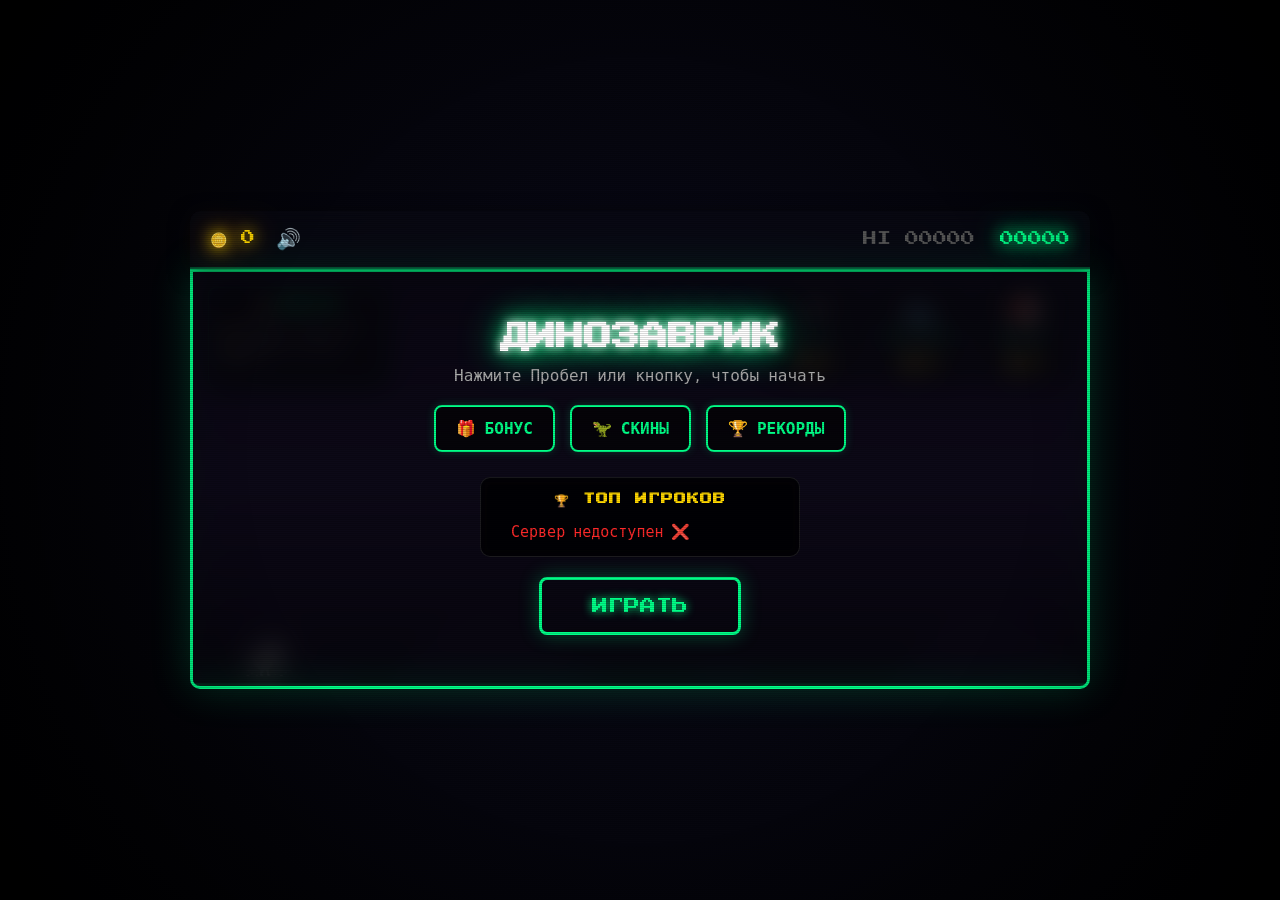
==== index.html @ 92d50519 "Add files via upload" ====
<!DOCTYPE html>
<html lang="ru">
<head>
    <meta charset="UTF-8">
    <meta name="viewport" content="width=device-width, initial-scale=1.0, maximum-scale=1.0, user-scalable=no, viewport-fit=cover">
    <meta name="apple-mobile-web-app-capable" content="yes">
    <meta name="apple-mobile-web-app-status-bar-style" content="black-translucent">
    <title>Dino Ultimate RPG</title>
    
    <!-- Пиксельные шрифты и моноширинный шрифт -->
    <link rel="preconnect" href="https://fonts.googleapis.com">
    <link rel="preconnect" href="https://fonts.gstatic.com" crossorigin>
    <link href="https://fonts.googleapis.com/css2?family=Press+Start+2P&family=Share+Tech+Mono&display=swap" rel="stylesheet">
    
    <link rel="stylesheet" href="style.css">
</head>
<body>

    <!-- Слой CRT-эффекта и виньетки -->
    <div class="crt-overlay"></div>
    <div class="vignette"></div>

    <!-- Верхняя панель (HUD) -->
    <div class="top-panel">
        <div class="hud-left">
            <div id="coins-display">🪙 0</div>
            <button id="mute-btn" class="icon-btn">🔊</button>
        </div>
        <div class="score-board">
            <span id="high-score">HI 00000</span>
            <span id="score">00000</span>
        </div>
    </div>

    <!-- Игровое поле -->
    <div class="game-container biome-desert" id="main-game">
        
        <!-- Многослойный фон -->
        <div class="bg-layer bg-far"></div>
        <div class="bg-layer bg-near"></div>

        <!-- Линия земли -->
        <div class="ground-line"></div>

        <!-- Панель квестов -->
        <div class="quest-panel">
            <h4>📜 КВЕСТЫ</h4>
            <div id="quest-list"></div>
        </div>

        <!-- Магазин улучшений -->
        <div class="shop-container">
            <button id="buy-glasses-btn" class="shop-btn">
                <span class="icon">🕶️</span>
                <span class="title">Очки</span>
                <span class="desc">x2 доход</span>
                <span class="price">🪙 15</span>
            </button>
            
            <button id="buy-shoes-btn" class="shop-btn">
                <span class="icon">👟</span>
                <span class="title">Кроссовки</span>
                <span class="desc">Прыжок</span>
                <span class="price">🪙 30</span>
            </button>

            <button id="buy-magnet-btn" class="shop-btn">
                <span class="icon">🧲</span>
                <span class="title">Магнит</span>
                <span class="desc">Монеты</span>
                <span class="price">🪙 50</span>
            </button>
        </div>

        <!-- Контейнеры для объектов -->
        <div id="clouds"></div>
        <div id="obstacles"></div>
        <div id="coins-container"></div>
        <div id="particles-container"></div>

        <!-- Динозаврик -->
        <div class="player"></div>

        <!-- Главное меню -->
        <div id="game-menu">
            <h1 id="menu-title">ДИНОЗАВРИК</h1>
            <p id="menu-text">Нажмите Пробел или кнопку, чтобы начать</p>
            
            <div class="menu-actions">
                <button id="daily-btn" class="action-btn">🎁 БОНУС</button>
                <button id="skins-btn" class="action-btn">🦖 СКИНЫ</button>
                <a href="leaderboard.html" class="action-btn">🏆 РЕКОРДЫ</a>
            </div>

            <div class="leaderboard">
                <h3>🏆 ТОП ИГРОКОВ</h3>
                <div id="leaderboard-list">Загрузка...</div>
            </div>

            <input type="text" id="player-name-input" placeholder="Введите имя" maxlength="20" style="display: none;">
            <button id="start-btn">ИГРАТЬ</button>
        </div>

        <!-- Модалки -->
        <div id="daily-modal" class="modal" style="display: none;">
            <h2>🎁 ЕЖЕДНЕВНЫЙ БОНУС</h2>
            <p id="daily-text">Заходи каждый день, чтобы получать больше монет!</p>
            <button id="claim-daily-btn" class="action-btn">ЗАБРАТЬ</button>
            <button class="close-modal-btn">ЗАКРЫТЬ</button>
        </div>

        <div id="skins-modal" class="modal" style="display: none;">
            <h2>🦖 ВЫБОР ПЕРСОНАЖА</h2>
            <div class="skins-grid" id="skins-grid"></div>
            <button class="close-modal-btn">ЗАКРЫТЬ</button>
        </div>

    </div>

    <!-- Мобильные кнопки -->
    <div class="mobile-controls">
        <button id="mobile-jump-btn">⬆️</button>
        <button id="mobile-duck-btn">⬇️</button>
    </div>

    <script src="script.js"></script>
</body>
</html>
---- style.css ----
/* --- БАЗОВЫЕ СТИЛИ --- */
* { 
    box-sizing: border-box; 
    -webkit-tap-highlight-color: transparent; 
}

body {
    margin: 0; padding: 0; 
    background-color: #020205; /* Глубокий темный фон */
    background-image: radial-gradient(circle at center, #0a0a1a 0%, #000 100%);
    color: #fff;
    font-family: 'Share Tech Mono', monospace;
    display: flex; flex-direction: column; align-items: center; justify-content: center;
    height: 100vh; height: 100dvh;
    overflow: hidden;
    user-select: none;
    touch-action: none;
}

/* CRT-эффект (сканлайны) */
.crt-overlay {
    position: fixed; top: 0; left: 0; width: 100vw; height: 100vh;
    background: repeating-linear-gradient(0deg, rgba(0,0,0,0.15), rgba(0,0,0,0.15) 1px, transparent 1px, transparent 2px);
    pointer-events: none; z-index: 9999;
}

/* Виньетка (затемнение по краям) */
.vignette {
    position: fixed; top: 0; left: 0; width: 100vw; height: 100vh;
    background: radial-gradient(circle, transparent 50%, rgba(0,0,0,0.8) 150%);
    pointer-events: none; z-index: 9998;
}

/* --- HUD (ВЕРХНЯЯ ПАНЕЛЬ) --- */
.top-panel {
    width: 100%; max-width: 900px; 
    display: flex; justify-content: space-between; align-items: center;
    padding: 15px 20px; 
    background: rgba(10, 10, 20, 0.6);
    backdrop-filter: blur(10px);
    border-bottom: 2px solid rgba(0, 255, 136, 0.3);
    border-radius: 10px 10px 0 0;
    font-family: 'Press Start 2P', cursive; font-size: 14px; 
    z-index: 10; box-shadow: 0 5px 20px rgba(0,0,0,0.5);
}
.hud-left { display: flex; align-items: center; gap: 15px; }
#coins-display { color: #ffd700; text-shadow: 0 0 15px #ffd700, 0 0 30px #ff8c00; }
.icon-btn { background: none; border: none; font-size: 20px; cursor: pointer; transition: transform 0.2s; }
.icon-btn:hover { transform: scale(1.2); }
.score-board { display: flex; gap: 25px; }
#high-score { color: #555; text-shadow: none; }
#score { color: #00ff88; text-shadow: 0 0 15px #00ff88, 0 0 30px #00ff88; }

/* --- ИГРОВОЕ ПОЛЕ --- */
.game-container {
    position: relative; 
    width: 100%; max-width: 900px; 
    height: 420px; max-height: 55vh; 
    border: 3px solid #00ff88; border-radius: 0 0 10px 10px; overflow: hidden;
    box-shadow: 0 0 40px rgba(0, 255, 136, 0.2), inset 0 0 30px rgba(0, 255, 136, 0.1);
    transition: border-color 1s ease, box-shadow 1s ease;
}

/* Тряска экрана */
.game-container.shake { animation: shake 0.4s cubic-bezier(.36,.07,.19,.97) both; }
@keyframes shake {
  10%, 90% { transform: translate3d(-1px, 0, 0); }
  20%, 80% { transform: translate3d(2px, 0, 0); }
  30%, 50%, 70% { transform: translate3d(-4px, 0, 0); }
  40%, 60% { transform: translate3d(4px, 0, 0); }
}

.ground-line {
    position: absolute; bottom: 0; left: 0; width: 100%; height: 3px;
    background-color: #00ff88; box-shadow: 0 0 20px #00ff88, 0 0 40px #00ff88; z-index: 10;
    transition: background-color 1s, box-shadow 1s;
}

/* --- БИОМЫ И ФОНЫ --- */
.biome-desert { background: linear-gradient(to bottom, #1a0b2e 0%, #2d1b4e 50%, #0d0518 100%); }
.biome-jungle { background: linear-gradient(to bottom, #051a11 0%, #0d3b22 50%, #020a06 100%); border-color: #00ff88; }
.biome-ice { background: linear-gradient(to bottom, #05142e 0%, #0f2b54 50%, #020612 100%); border-color: #00d4ff; }
.biome-volcano { background: linear-gradient(to bottom, #2e0505 0%, #54100f 50%, #120202 100%); border-color: #ff2a2a; }

/* Многослойный параллакс */
.bg-layer {
    position: absolute; bottom: 0; left: 0; width: 200%; height: 100%;
    background-repeat: repeat-x; background-position: bottom; pointer-events: none;
}
.bg-far { z-index: 0; animation: scrollBg 30s linear infinite; opacity: 0.3; }
.bg-near { z-index: 1; animation: scrollBg 15s linear infinite; opacity: 0.6; }
@keyframes scrollBg { from { transform: translateX(0); } to { transform: translateX(-50%); } }

/* Пустыня */
.biome-desert .bg-far { background-image: url('data:image/svg+xml;utf8,<svg xmlns="http://www.w3.org/2000/svg" width="200" height="100" viewBox="0 0 200 100"><path d="M0 100 Q50 30 100 100 T200 100 Z" fill="%232d1b4e"/></svg>'); background-size: 500px 200px; }
.biome-desert .bg-near { background-image: url('data:image/svg+xml;utf8,<svg xmlns="http://www.w3.org/2000/svg" width="200" height="100" viewBox="0 0 200 100"><path d="M0 100 Q25 60 50 100 T100 100 T150 100 T200 100 Z" fill="%231a0b2e"/></svg>'); background-size: 400px 150px; }

/* Джунгли */
.biome-jungle .bg-far { background-image: url('data:image/svg+xml;utf8,<svg xmlns="http://www.w3.org/2000/svg" width="200" height="100" viewBox="0 0 200 100"><circle cx="50" cy="80" r="40" fill="%230d3b22"/><circle cx="150" cy="90" r="50" fill="%230d3b22"/></svg>'); background-size: 400px 200px; }
.biome-jungle .bg-near { background-image: url('data:image/svg+xml;utf8,<svg xmlns="http://www.w3.org/2000/svg" width="200" height="100" viewBox="0 0 200 100"><path d="M20 100 L30 50 L10 40 L35 45 L40 20 L50 45 L70 40 L50 55 L60 100 Z" fill="%23051a11"/><path d="M130 100 L140 60 L120 50 L145 55 L150 30 L160 55 L180 50 L160 65 L170 100 Z" fill="%23051a11"/></svg>'); background-size: 300px 150px; }

/* Ледники */
.biome-ice .bg-far { background-image: url('data:image/svg+xml;utf8,<svg xmlns="http://www.w3.org/2000/svg" width="200" height="100" viewBox="0 0 200 100"><polygon points="0,100 50,20 100,100" fill="%230f2b54"/><polygon points="100,100 150,10 200,100" fill="%230f2b54"/></svg>'); background-size: 450px 180px; }
.biome-ice .bg-near { background-image: url('data:image/svg+xml;utf8,<svg xmlns="http://www.w3.org/2000/svg" width="200" height="100" viewBox="0 0 200 100"><polygon points="0,100 30,40 60,100" fill="%2305142e"/><polygon points="50,100 90,60 130,100" fill="%2305142e"/><polygon points="120,100 160,30 200,100" fill="%2305142e"/></svg>'); background-size: 350px 150px; }

/* Вулкан */
.biome-volcano .bg-far { background-image: url('data:image/svg+xml;utf8,<svg xmlns="http://www.w3.org/2000/svg" width="200" height="100" viewBox="0 0 200 100"><path d="M0,100 L50,20 L100,100 Z" fill="%2354100f"/><path d="M100,100 L150,10 L200,100 Z" fill="%2354100f"/></svg>'); background-size: 500px 200px; }
.biome-volcano .bg-near { background-image: url('data:image/svg+xml;utf8,<svg xmlns="http://www.w3.org/2000/svg" width="200" height="100" viewBox="0 0 200 100"><path d="M0,100 L40,40 L60,40 L100,100 Z" fill="%232e0505"/><path d="M80,100 L120,30 L150,30 L200,100 Z" fill="%232e0505"/></svg>'); background-size: 400px 150px; }

/* --- ПАНЕЛЬ КВЕСТОВ --- */
.quest-panel {
    position: absolute; top: 15px; left: 15px; 
    background: rgba(0, 0, 0, 0.7); border: 1px solid rgba(0, 255, 136, 0.5);
    border-radius: 8px; padding: 12px; width: 180px; z-index: 50;
    font-size: 12px; pointer-events: none; backdrop-filter: blur(5px);
    box-shadow: 0 4px 15px rgba(0,0,0,0.5);
}
.quest-panel h4 { margin: 0 0 8px 0; color: #00ff88; font-size: 10px; text-align: center; font-family: 'Press Start 2P'; }
.quest-item { margin-bottom: 6px; color: #ccc; transition: color 0.3s; }
.quest-item.done { color: #00ff88; text-decoration: line-through; text-shadow: 0 0 5px #00ff88; }

/* --- МАГАЗИН --- */
.shop-container {
    position: absolute; top: 15px; right: 15px; display: flex; gap: 10px; z-index: 50;
}
.shop-btn {
    display: flex; flex-direction: column; align-items: center;
    background: rgba(15, 15, 25, 0.85); border: 1px solid rgba(255, 255, 255, 0.1); color: #fff;
    padding: 10px; border-radius: 10px; cursor: pointer; font-family: inherit;
    transition: all 0.3s cubic-bezier(0.25, 0.8, 0.25, 1); width: 95px; 
    backdrop-filter: blur(8px); box-shadow: 0 4px 15px rgba(0,0,0,0.5);
}
.shop-btn:hover:not(:disabled) { 
    border-color: #00ff88; box-shadow: 0 0 20px rgba(0, 255, 136, 0.4); 
    transform: translateY(-3px) scale(1.02); 
}
.shop-btn:disabled { opacity: 0.4; cursor: not-allowed; border-color: rgba(0, 255, 136, 0.3); }
.shop-btn .icon { font-size: 22px; margin-bottom: 6px; filter: drop-shadow(0 0 5px #fff); }
.shop-btn .title { font-size: 11px; color: #00ff88; font-weight: bold; letter-spacing: 1px; }
.shop-btn .desc { font-size: 9px; color: #888; margin-bottom: 4px; }
.shop-btn .price { font-size: 12px; color: #ffd700; font-weight: bold; text-shadow: 0 0 5px #ffd700; }

/* --- ИГРОК --- */
.player {
    position: absolute; bottom: 0; left: 50px; width: 50px; height: 60px;
    background-image: url('player.png'); background-size: contain;
    background-repeat: no-repeat; background-position: bottom;
    z-index: 10; 
    filter: brightness(2.5) drop-shadow(0 0 15px #ffffff); 
    transition: height 0.1s, width 0.1s, filter 0.3s;
    animation: playerPulse 2s infinite alternate;
}
@keyframes playerPulse {
    from { filter: brightness(2.5) drop-shadow(0 0 10px #ffffff); }
    to { filter: brightness(2.5) drop-shadow(0 0 25px #00ff88); }
}

.player.running { animation: run 0.15s infinite alternate ease-in-out, playerPulse 2s infinite alternate; }
@keyframes run { from { transform: translateY(0); } to { transform: translateY(-4px); } }
.player.ducking { height: 30px !important; width: 65px !important; animation: none; filter: brightness(2.5) drop-shadow(0 0 15px #ffffff); }

.player.skin-raptor {
    background-image: url('raptor.png') !important;
    background-size: contain !important; background-repeat: no-repeat; background-position: bottom center; 
    animation: playerPulseRaptor 2s infinite alternate;
    width: 110px; height: 80px;
}
@keyframes playerPulseRaptor {
    from { filter: brightness(2.5) drop-shadow(0 0 10px #00ff88); }
    to { filter: brightness(2.5) drop-shadow(0 0 30px #00ff88); }
}
.player.skin-raptor.ducking { height: 50px !important; width: 130px !important; animation: none; }

/* --- ПРЕПЯТСТВИЯ --- */
.obstacle { 
    position: absolute; bottom: 0; background-size: contain; background-position: bottom center; 
    background-repeat: no-repeat; z-index: 5; will-change: left; 
    filter: drop-shadow(0 0 10px #fff); 
}
.biome-desert .obstacle { background-image: url('obstacle.png'); filter: brightness(1.5) drop-shadow(0 0 15px #ff2a2a); }
.biome-jungle .obstacle { 
    background-image: url('data:image/svg+xml;utf8,<svg xmlns="http://www.w3.org/2000/svg" viewBox="0 0 100 100"><path d="M10,100 L20,60 L35,75 L50,20 L65,75 L80,60 L90,100 Z" fill="%2300ff88"/><path d="M20,60 L35,75 L50,20" stroke="%23ff00ff" stroke-width="4" fill="none"/><circle cx="50" cy="20" r="5" fill="%23ff00ff"/></svg>'); 
    filter: brightness(1.5) drop-shadow(0 0 15px #00ff88); 
}
.biome-ice .obstacle { 
    background-image: url('data:image/svg+xml;utf8,<svg xmlns="http://www.w3.org/2000/svg" viewBox="0 0 100 100"><polygon points="50,10 80,100 20,100" fill="%2300d4ff"/><polygon points="50,10 90,100 50,100" fill="%2300b4ff"/><polygon points="30,40 50,100 10,100" fill="%23008cff"/></svg>'); 
    filter: brightness(1.5) drop-shadow(0 0 15px #00d4ff); 
}
.biome-volcano .obstacle { 
    background-image: url('data:image/svg+xml;utf8,<svg xmlns="http://www.w3.org/2000/svg" viewBox="0 0 100 100"><path d="M10,100 L20,40 L50,10 L80,40 L90,100 Z" fill="%23ff2a2a"/><path d="M30,100 L40,50 L60,70 L70,100 Z" fill="%23ff8c00"/></svg>'); 
    filter: brightness(1.2) drop-shadow(0 0 20px #ff8c00); 
}
.obstacle.flying { 
    bottom: 70px; width: 55px; height: 40px; background-image: url('bird.png') !important; 
    background-size: contain; background-color: transparent; filter: drop-shadow(0 0 15px #ffffff) !important; 
    animation: fly 0.4s infinite alternate ease-in-out; will-change: transform, left;
}
@keyframes fly { 0% { transform: translateY(0) rotate(-5deg); } 100% { transform: translateY(-10px) rotate(5deg); } }

/* --- МОНЕТЫ --- */
.coin { 
    position: absolute; width: 24px; height: 24px; 
    background: radial-gradient(circle, #fff700, #ffd700 50%, #cc9900); 
    border-radius: 50%; box-shadow: 0 0 15px #ffd700, 0 0 30px #ff8c00; 
    border: 2px solid #fff; z-index: 5; animation: spin 0.8s linear infinite; 
}
@keyframes spin { 0% { transform: rotateY(0deg); } 100% { transform: rotateY(360deg); } }

/* --- ОБЛАКА --- */
.cloud { position: absolute; background-color: rgba(255, 255, 255, 0.1); border-radius: 50px; z-index: 1; box-shadow: 0 0 20px rgba(255,255,255,0.1); }
.cloud::before, .cloud::after { content: ''; position: absolute; background-color: rgba(255, 255, 255, 0.1); border-radius: 50%; }
.cloud::before { width: 50%; height: 150%; top: -50%; left: 15%; }
.cloud::after { width: 60%; height: 120%; top: -30%; right: 15%; }

/* --- ПОГОДА --- */
.weather-particle { position: absolute; pointer-events: none; z-index: 2; }
.weather-sand { width: 10px; height: 2px; background: #ffd700; border-radius: 50%; opacity: 0.5; box-shadow: 0 0 5px #ffd700; }
.weather-leaf { width: 8px; height: 12px; background: #00ff88; border-radius: 50% 0 50% 0; box-shadow: 0 0 8px #00ff88; opacity: 0.9; animation: leafSpin 2s linear infinite; }
@keyframes leafSpin { 0% { transform: rotate(0deg) translateY(0); } 100% { transform: rotate(360deg) translateY(10px); } }
.weather-snow { width: 6px; height: 6px; background: #ffffff; border-radius: 50%; box-shadow: 0 0 10px #fff; opacity: 1; }
.weather-spark { width: 5px; height: 5px; background: #ff2a2a; border-radius: 50%; box-shadow: 0 0 15px #ff8c00; opacity: 0.9; }

.particle { position: absolute; background-color: #00ff88; border-radius: 50%; pointer-events: none; z-index: 9; box-shadow: 0 0 10px #00ff88; animation: fadeOut 0.6s ease-out forwards; }
@keyframes fadeOut { 0% { opacity: 1; transform: scale(1); } 100% { opacity: 0; transform: scale(2) translateY(-30px); } }

/* --- МЕНЮ --- */
#game-menu {
    position: absolute; inset: 0; background: rgba(5, 5, 10, 0.8); backdrop-filter: blur(12px);
    display: flex; flex-direction: column; align-items: center; justify-content: center; z-index: 100; padding: 20px;
    animation: fadeIn 0.4s ease-out;
}
@keyframes fadeIn { from { opacity: 0; } to { opacity: 1; } }

#game-menu h1 { 
    margin: 0 0 15px 0; font-size: 28px; text-align: center; font-family: 'Press Start 2P', cursive; 
    color: #fff; text-shadow: 0 0 10px #fff, 0 0 20px #00ff88, 0 0 40px #00ff88; cursor: pointer; user-select: none; 
}
#menu-text { margin: 0 0 20px 0; font-size: 16px; color: #aaa; text-align: center; }

.menu-actions { display: flex; gap: 15px; margin-bottom: 25px; }
.action-btn {
    padding: 12px 20px; font-family: 'Share Tech Mono', monospace; font-size: 16px;
    background: rgba(0, 0, 0, 0.6); color: #00ff88; border: 2px solid #00ff88;
    border-radius: 8px; cursor: pointer; font-weight: bold; transition: all 0.3s;
    text-decoration: none; text-align: center; box-shadow: 0 0 10px rgba(0,255,136,0.2);
}
.action-btn:hover, .action-btn:active { 
    background: rgba(0, 255, 136, 0.2); box-shadow: 0 0 20px #00ff88; transform: translateY(-2px); 
}

.leaderboard { 
    text-align: center; margin-bottom: 20px; background: rgba(0,0,0,0.6); 
    padding: 15px 30px; border-radius: 10px; border: 1px solid rgba(255,255,255,0.1); 
    width: 100%; max-width: 320px; backdrop-filter: blur(5px); 
}
.leaderboard h3 { margin: 0 0 15px 0; font-size: 12px; color: #ffd700; font-family: 'Press Start 2P'; letter-spacing: 1px; }
#leaderboard-list { font-size: 15px; text-align: left; color: #ddd; }

#player-name-input { 
    margin-bottom: 20px; padding: 12px 15px; font-family: inherit; font-size: 16px; 
    background: #000; color: #00ff88; border: 2px solid #00ff88; 
    text-align: center; border-radius: 8px; outline: none; box-shadow: 0 0 15px rgba(0,255,136,0.3);
    transition: all 0.3s;
}
#player-name-input:focus { box-shadow: 0 0 25px rgba(0,255,136,0.6); }

#start-btn { 
    padding: 18px 50px; font-size: 16px; font-family: 'Press Start 2P', cursive; 
    background: transparent; color: #00ff88; border: 3px solid #00ff88; 
    cursor: pointer; box-shadow: 0 0 20px rgba(0,255,136,0.3); border-radius: 8px; 
    transition: all 0.3s; text-shadow: 0 0 10px #00ff88;
}
#start-btn:hover { background: #00ff88; color: #000; box-shadow: 0 0 40px #00ff88; text-shadow: none; }

/* --- МОДАЛКИ --- */
.modal {
    position: absolute; top: 50%; left: 50%; transform: translate(-50%, -50%);
    background: rgba(10, 10, 20, 0.95); border: 2px solid #ffd700; border-radius: 12px;
    padding: 30px; width: 85%; max-width: 450px; z-index: 200; text-align: center;
    box-shadow: 0 0 50px rgba(255, 215, 0, 0.4); animation: modalPop 0.3s cubic-bezier(0.175, 0.885, 0.32, 1.275);
}
@keyframes modalPop { from { opacity: 0; transform: translate(-50%, -40%) scale(0.9); } to { opacity: 1; transform: translate(-50%, -50%) scale(1); } }
.modal h2 { color: #ffd700; font-size: 18px; margin-top: 0; font-family: 'Press Start 2P', cursive; text-shadow: 0 0 10px #ffd700; }
.modal p { font-size: 16px; color: #ccc; line-height: 1.5; }
.close-modal-btn { background: transparent; color: #ff2a2a; border: 2px solid #ff2a2a; padding: 8px 15px; cursor: pointer; margin-top: 15px; border-radius: 8px; font-family: inherit; font-size: 14px; transition: all 0.3s; }
.close-modal-btn:hover { background: rgba(255, 42, 42, 0.2); box-shadow: 0 0 15px #ff2a2a; }

.skins-grid { display: flex; gap: 20px; justify-content: center; margin: 20px 0; flex-wrap: wrap; }
.skin-card { width: 100px; padding: 15px; border: 2px solid #444; border-radius: 12px; cursor: pointer; display: flex; flex-direction: column; align-items: center; transition: all 0.3s; background: rgba(0,0,0,0.6); }
.skin-card:hover { border-color: #00ff88; transform: scale(1.05); box-shadow: 0 0 15px rgba(0,255,136,0.3); }
.skin-card.active { border-color: #00ff88; background: rgba(0, 255, 136, 0.15); box-shadow: 0 0 20px #00ff88; }
.skin-icon { font-size: 35px; margin-bottom: 10px; filter: drop-shadow(0 0 5px #fff); }
.skin-name { font-size: 11px; text-align: center; font-weight: bold; color: #ddd; }

/* --- МОБИЛЬНЫЕ КНОПКИ --- */
.mobile-controls { display: none; width: 100%; max-width: 900px; justify-content: space-between; padding: 20px; margin-top: 10px; }
.mobile-controls button {
    width: 90px; height: 90px; border-radius: 50%; background: rgba(10, 10, 20, 0.6);
    border: 3px solid #00ff88; color: #00ff88; font-size: 36px; backdrop-filter: blur(10px);
    box-shadow: 0 0 20px rgba(0, 255, 136, 0.4), inset 0 0 15px rgba(0,255,136,0.2); 
    display: flex; align-items: center; justify-content: center; transition: all 0.1s;
}
.mobile-controls button:active { background: rgba(0, 255, 136, 0.4); transform: scale(0.9); box-shadow: 0 0 30px #00ff88; }

@media (max-width: 900px) {
    .top-panel { font-size: 10px; padding: 10px 15px; }
    .game-container { height: 45vh; border-width: 2px; border-radius: 0; }
    
    .player { left: 50px; } 
    .quest-panel { display: none; }

    .shop-container { top: 5px; right: 5px; gap: 5px; }
    .shop-btn { width: 70px; padding: 5px; border-width: 1px; }
    .shop-btn .title { font-size: 8px; }
    .shop-btn .desc { display: none; } 
    .shop-btn .price { font-size: 9px; }
    .shop-btn .icon { font-size: 16px; margin-bottom: 2px; }

    .mobile-controls { display: flex; padding: 10px; }
    .mobile-controls button { width: 80px; height: 80px; font-size: 32px; }
    
    #game-menu h1 { font-size: 20px; }
    .leaderboard { padding: 10px 15px; }
    #leaderboard-list { font-size: 12px; }
    .menu-actions { flex-direction: column; width: 100%; max-width: 250px; gap: 10px; }
    .action-btn { padding: 12px; font-size: 14px; }
    .modal { padding: 20px; }
}
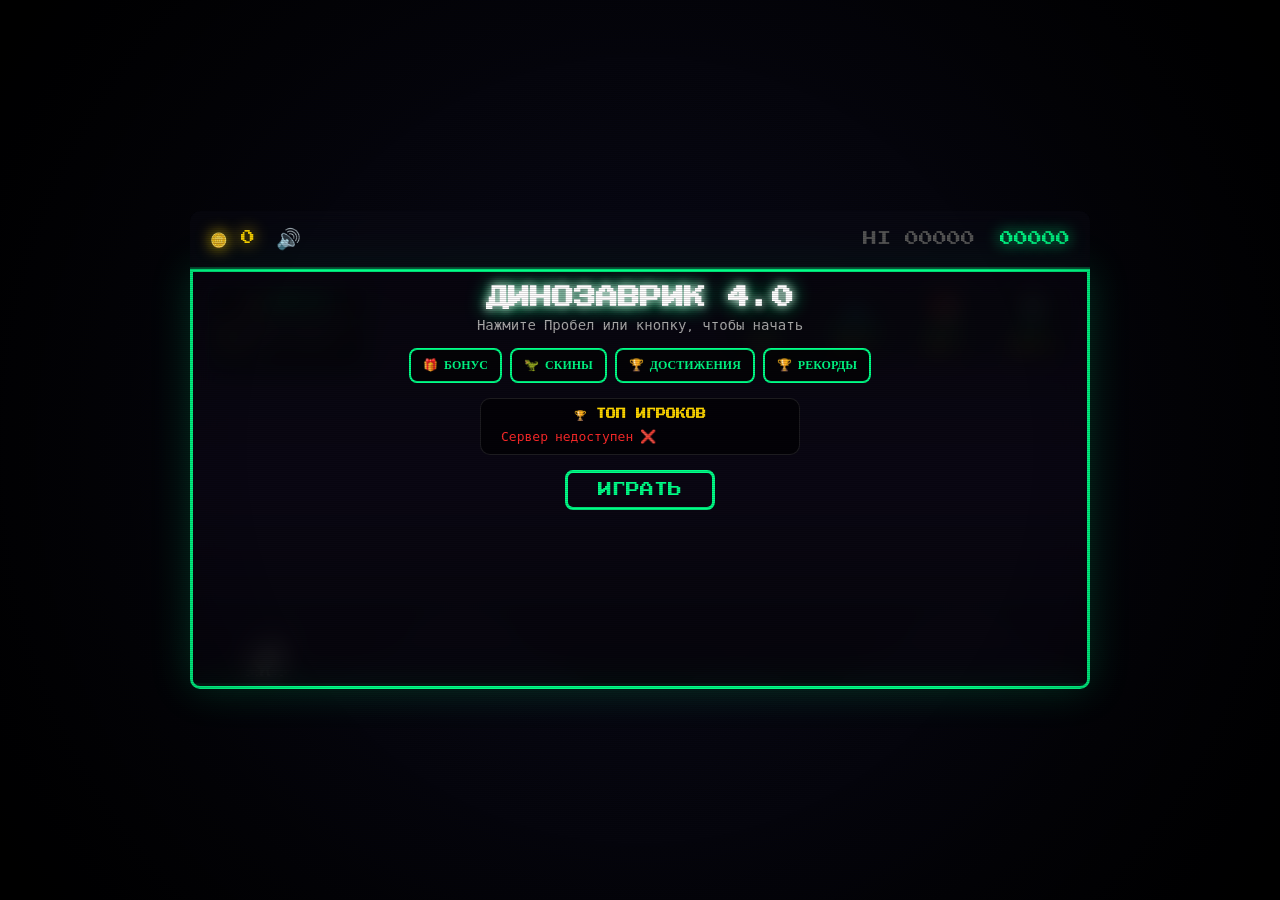
==== commit 66198475: "Add files via upload" ====
--- a/index.html
+++ b/index.html
@@ -5,9 +5,8 @@
     <meta name="viewport" content="width=device-width, initial-scale=1.0, maximum-scale=1.0, user-scalable=no, viewport-fit=cover">
     <meta name="apple-mobile-web-app-capable" content="yes">
     <meta name="apple-mobile-web-app-status-bar-style" content="black-translucent">
-    <title>Dino Ultimate RPG</title>
+    <title>Dino Ultimate RPG 4.0</title>
     
-    <!-- Пиксельные шрифты и моноширинный шрифт -->
     <link rel="preconnect" href="https://fonts.googleapis.com">
     <link rel="preconnect" href="https://fonts.gstatic.com" crossorigin>
     <link href="https://fonts.googleapis.com/css2?family=Press+Start+2P&family=Share+Tech+Mono&display=swap" rel="stylesheet">
@@ -16,11 +15,9 @@
 </head>
 <body>
 
-    <!-- Слой CRT-эффекта и виньетки -->
     <div class="crt-overlay"></div>
     <div class="vignette"></div>
 
-    <!-- Верхняя панель (HUD) -->
     <div class="top-panel">
         <div class="hud-left">
             <div id="coins-display">🪙 0</div>
@@ -32,63 +29,66 @@
         </div>
     </div>
 
-    <!-- Игровое поле -->
     <div class="game-container biome-desert" id="main-game">
         
-        <!-- Многослойный фон -->
         <div class="bg-layer bg-far"></div>
         <div class="bg-layer bg-near"></div>
-
-        <!-- Линия земли -->
         <div class="ground-line"></div>
 
-        <!-- Панель квестов -->
+        <!-- Комбо и Баффы -->
+        <div id="combo-display" style="display:none;">COMBO x2!</div>
+        <div id="active-buffs"></div>
+
+        <!-- Питомец (Дрон) -->
+        <div id="pet-drone" style="display:none;">🛸</div>
+
         <div class="quest-panel">
             <h4>📜 КВЕСТЫ</h4>
             <div id="quest-list"></div>
         </div>
 
-        <!-- Магазин улучшений -->
         <div class="shop-container">
             <button id="buy-glasses-btn" class="shop-btn">
                 <span class="icon">🕶️</span>
                 <span class="title">Очки</span>
-                <span class="desc">x2 доход</span>
                 <span class="price">🪙 15</span>
             </button>
             
             <button id="buy-shoes-btn" class="shop-btn">
                 <span class="icon">👟</span>
                 <span class="title">Кроссовки</span>
-                <span class="desc">Прыжок</span>
                 <span class="price">🪙 30</span>
             </button>
 
             <button id="buy-magnet-btn" class="shop-btn">
                 <span class="icon">🧲</span>
                 <span class="title">Магнит</span>
-                <span class="desc">Монеты</span>
                 <span class="price">🪙 50</span>
+            </button>
+
+            <button id="buy-pet-btn" class="shop-btn">
+                <span class="icon">🛸</span>
+                <span class="title">Дрон</span>
+                <span class="price">🪙 200</span>
             </button>
         </div>
 
-        <!-- Контейнеры для объектов -->
         <div id="clouds"></div>
         <div id="obstacles"></div>
         <div id="coins-container"></div>
+        <div id="powerups-container"></div>
         <div id="particles-container"></div>
 
-        <!-- Динозаврик -->
-        <div class="player"></div>
+        <div class="player" id="player-character"></div>
 
-        <!-- Главное меню -->
         <div id="game-menu">
-            <h1 id="menu-title">ДИНОЗАВРИК</h1>
+            <h1 id="menu-title">ДИНОЗАВРИК 4.0</h1>
             <p id="menu-text">Нажмите Пробел или кнопку, чтобы начать</p>
             
             <div class="menu-actions">
                 <button id="daily-btn" class="action-btn">🎁 БОНУС</button>
                 <button id="skins-btn" class="action-btn">🦖 СКИНЫ</button>
+                <button id="achievements-btn" class="action-btn">🏆 ДОСТИЖЕНИЯ</button>
                 <a href="leaderboard.html" class="action-btn">🏆 РЕКОРДЫ</a>
             </div>
 
@@ -104,7 +104,7 @@
         <!-- Модалки -->
         <div id="daily-modal" class="modal" style="display: none;">
             <h2>🎁 ЕЖЕДНЕВНЫЙ БОНУС</h2>
-            <p id="daily-text">Заходи каждый день, чтобы получать больше монет!</p>
+            <p id="daily-text"></p>
             <button id="claim-daily-btn" class="action-btn">ЗАБРАТЬ</button>
             <button class="close-modal-btn">ЗАКРЫТЬ</button>
         </div>
@@ -115,9 +115,13 @@
             <button class="close-modal-btn">ЗАКРЫТЬ</button>
         </div>
 
+        <div id="achievements-modal" class="modal" style="display: none;">
+            <h2>🏆 ДОСТИЖЕНИЯ</h2>
+            <div id="achievements-list" style="text-align: left; margin: 15px 0; font-size: 14px; line-height: 1.8;"></div>
+            <button class="close-modal-btn">ЗАКРЫТЬ</button>
+        </div>
     </div>
 
-    <!-- Мобильные кнопки -->
     <div class="mobile-controls">
         <button id="mobile-jump-btn">⬆️</button>
         <button id="mobile-duck-btn">⬇️</button>
--- a/style.css
+++ b/style.css
@@ -1,328 +1,213 @@
 /* --- БАЗОВЫЕ СТИЛИ --- */
-* { 
-    box-sizing: border-box; 
-    -webkit-tap-highlight-color: transparent; 
-}
-
+* { box-sizing: border-box; -webkit-tap-highlight-color: transparent; }
 body {
-    margin: 0; padding: 0; 
-    background-color: #020205; /* Глубокий темный фон */
+    margin: 0; padding: 0; background-color: #020205;
     background-image: radial-gradient(circle at center, #0a0a1a 0%, #000 100%);
-    color: #fff;
-    font-family: 'Share Tech Mono', monospace;
+    color: #fff; font-family: 'Share Tech Mono', monospace;
     display: flex; flex-direction: column; align-items: center; justify-content: center;
-    height: 100vh; height: 100dvh;
-    overflow: hidden;
-    user-select: none;
-    touch-action: none;
-}
-
-/* CRT-эффект (сканлайны) */
-.crt-overlay {
-    position: fixed; top: 0; left: 0; width: 100vw; height: 100vh;
-    background: repeating-linear-gradient(0deg, rgba(0,0,0,0.15), rgba(0,0,0,0.15) 1px, transparent 1px, transparent 2px);
-    pointer-events: none; z-index: 9999;
-}
-
-/* Виньетка (затемнение по краям) */
-.vignette {
-    position: fixed; top: 0; left: 0; width: 100vw; height: 100vh;
-    background: radial-gradient(circle, transparent 50%, rgba(0,0,0,0.8) 150%);
-    pointer-events: none; z-index: 9998;
-}
-
-/* --- HUD (ВЕРХНЯЯ ПАНЕЛЬ) --- */
-.top-panel {
-    width: 100%; max-width: 900px; 
-    display: flex; justify-content: space-between; align-items: center;
-    padding: 15px 20px; 
-    background: rgba(10, 10, 20, 0.6);
-    backdrop-filter: blur(10px);
-    border-bottom: 2px solid rgba(0, 255, 136, 0.3);
-    border-radius: 10px 10px 0 0;
-    font-family: 'Press Start 2P', cursive; font-size: 14px; 
-    z-index: 10; box-shadow: 0 5px 20px rgba(0,0,0,0.5);
-}
+    height: 100vh; height: 100dvh; overflow: hidden; user-select: none; touch-action: none;
+}
+.crt-overlay { position: fixed; top: 0; left: 0; width: 100vw; height: 100vh; background: repeating-linear-gradient(0deg, rgba(0,0,0,0.15), rgba(0,0,0,0.15) 1px, transparent 1px, transparent 2px); pointer-events: none; z-index: 9999; }
+.vignette { position: fixed; top: 0; left: 0; width: 100vw; height: 100vh; background: radial-gradient(circle, transparent 50%, rgba(0,0,0,0.8) 150%); pointer-events: none; z-index: 9998; }
+
+/* --- HUD --- */
+.top-panel { width: 100%; max-width: 900px; display: flex; justify-content: space-between; align-items: center; padding: 15px 20px; background: rgba(10, 10, 20, 0.6); backdrop-filter: blur(10px); border-bottom: 2px solid rgba(0, 255, 136, 0.3); border-radius: 10px 10px 0 0; font-family: 'Press Start 2P', cursive; font-size: 14px; z-index: 10; }
 .hud-left { display: flex; align-items: center; gap: 15px; }
-#coins-display { color: #ffd700; text-shadow: 0 0 15px #ffd700, 0 0 30px #ff8c00; }
+#coins-display { color: #ffd700; text-shadow: 0 0 15px #ffd700; }
 .icon-btn { background: none; border: none; font-size: 20px; cursor: pointer; transition: transform 0.2s; }
-.icon-btn:hover { transform: scale(1.2); }
 .score-board { display: flex; gap: 25px; }
-#high-score { color: #555; text-shadow: none; }
-#score { color: #00ff88; text-shadow: 0 0 15px #00ff88, 0 0 30px #00ff88; }
+#high-score { color: #555; }
+#score { color: #00ff88; text-shadow: 0 0 15px #00ff88; }
 
 /* --- ИГРОВОЕ ПОЛЕ --- */
-.game-container {
-    position: relative; 
-    width: 100%; max-width: 900px; 
-    height: 420px; max-height: 55vh; 
-    border: 3px solid #00ff88; border-radius: 0 0 10px 10px; overflow: hidden;
-    box-shadow: 0 0 40px rgba(0, 255, 136, 0.2), inset 0 0 30px rgba(0, 255, 136, 0.1);
-    transition: border-color 1s ease, box-shadow 1s ease;
-}
-
-/* Тряска экрана */
+.game-container { position: relative; width: 100%; max-width: 900px; height: 420px; max-height: 55vh; border: 3px solid #00ff88; border-radius: 0 0 10px 10px; overflow: hidden; box-shadow: 0 0 40px rgba(0, 255, 136, 0.2); transition: border-color 1s; }
 .game-container.shake { animation: shake 0.4s cubic-bezier(.36,.07,.19,.97) both; }
-@keyframes shake {
-  10%, 90% { transform: translate3d(-1px, 0, 0); }
-  20%, 80% { transform: translate3d(2px, 0, 0); }
-  30%, 50%, 70% { transform: translate3d(-4px, 0, 0); }
-  40%, 60% { transform: translate3d(4px, 0, 0); }
-}
-
-.ground-line {
-    position: absolute; bottom: 0; left: 0; width: 100%; height: 3px;
-    background-color: #00ff88; box-shadow: 0 0 20px #00ff88, 0 0 40px #00ff88; z-index: 10;
-    transition: background-color 1s, box-shadow 1s;
-}
-
-/* --- БИОМЫ И ФОНЫ --- */
+@keyframes shake { 10%, 90% { transform: translate3d(-1px, 0, 0); } 20%, 80% { transform: translate3d(2px, 0, 0); } 30%, 50%, 70% { transform: translate3d(-4px, 0, 0); } 40%, 60% { transform: translate3d(4px, 0, 0); } }
+
+.ground-line { position: absolute; bottom: 0; left: 0; width: 100%; height: 3px; background-color: #00ff88; box-shadow: 0 0 20px #00ff88; z-index: 10; transition: background-color 1s; }
+
+/* --- БИОМЫ --- */
 .biome-desert { background: linear-gradient(to bottom, #1a0b2e 0%, #2d1b4e 50%, #0d0518 100%); }
 .biome-jungle { background: linear-gradient(to bottom, #051a11 0%, #0d3b22 50%, #020a06 100%); border-color: #00ff88; }
 .biome-ice { background: linear-gradient(to bottom, #05142e 0%, #0f2b54 50%, #020612 100%); border-color: #00d4ff; }
 .biome-volcano { background: linear-gradient(to bottom, #2e0505 0%, #54100f 50%, #120202 100%); border-color: #ff2a2a; }
-
-/* Многослойный параллакс */
-.bg-layer {
-    position: absolute; bottom: 0; left: 0; width: 200%; height: 100%;
-    background-repeat: repeat-x; background-position: bottom; pointer-events: none;
-}
+.biome-cyber { background: linear-gradient(to bottom, #0b001a 0%, #2a004d 50%, #000 100%); border-color: #ff00ff; }
+.biome-cyber .ground-line { background-color: #ff00ff; box-shadow: 0 0 20px #ff00ff; }
+
+.bg-layer { position: absolute; bottom: 0; left: 0; width: 200%; height: 100%; background-repeat: repeat-x; background-position: bottom; pointer-events: none; }
 .bg-far { z-index: 0; animation: scrollBg 30s linear infinite; opacity: 0.3; }
 .bg-near { z-index: 1; animation: scrollBg 15s linear infinite; opacity: 0.6; }
 @keyframes scrollBg { from { transform: translateX(0); } to { transform: translateX(-50%); } }
 
-/* Пустыня */
-.biome-desert .bg-far { background-image: url('data:image/svg+xml;utf8,<svg xmlns="http://www.w3.org/2000/svg" width="200" height="100" viewBox="0 0 200 100"><path d="M0 100 Q50 30 100 100 T200 100 Z" fill="%232d1b4e"/></svg>'); background-size: 500px 200px; }
-.biome-desert .bg-near { background-image: url('data:image/svg+xml;utf8,<svg xmlns="http://www.w3.org/2000/svg" width="200" height="100" viewBox="0 0 200 100"><path d="M0 100 Q25 60 50 100 T100 100 T150 100 T200 100 Z" fill="%231a0b2e"/></svg>'); background-size: 400px 150px; }
-
-/* Джунгли */
-.biome-jungle .bg-far { background-image: url('data:image/svg+xml;utf8,<svg xmlns="http://www.w3.org/2000/svg" width="200" height="100" viewBox="0 0 200 100"><circle cx="50" cy="80" r="40" fill="%230d3b22"/><circle cx="150" cy="90" r="50" fill="%230d3b22"/></svg>'); background-size: 400px 200px; }
-.biome-jungle .bg-near { background-image: url('data:image/svg+xml;utf8,<svg xmlns="http://www.w3.org/2000/svg" width="200" height="100" viewBox="0 0 200 100"><path d="M20 100 L30 50 L10 40 L35 45 L40 20 L50 45 L70 40 L50 55 L60 100 Z" fill="%23051a11"/><path d="M130 100 L140 60 L120 50 L145 55 L150 30 L160 55 L180 50 L160 65 L170 100 Z" fill="%23051a11"/></svg>'); background-size: 300px 150px; }
-
-/* Ледники */
-.biome-ice .bg-far { background-image: url('data:image/svg+xml;utf8,<svg xmlns="http://www.w3.org/2000/svg" width="200" height="100" viewBox="0 0 200 100"><polygon points="0,100 50,20 100,100" fill="%230f2b54"/><polygon points="100,100 150,10 200,100" fill="%230f2b54"/></svg>'); background-size: 450px 180px; }
-.biome-ice .bg-near { background-image: url('data:image/svg+xml;utf8,<svg xmlns="http://www.w3.org/2000/svg" width="200" height="100" viewBox="0 0 200 100"><polygon points="0,100 30,40 60,100" fill="%2305142e"/><polygon points="50,100 90,60 130,100" fill="%2305142e"/><polygon points="120,100 160,30 200,100" fill="%2305142e"/></svg>'); background-size: 350px 150px; }
-
-/* Вулкан */
-.biome-volcano .bg-far { background-image: url('data:image/svg+xml;utf8,<svg xmlns="http://www.w3.org/2000/svg" width="200" height="100" viewBox="0 0 200 100"><path d="M0,100 L50,20 L100,100 Z" fill="%2354100f"/><path d="M100,100 L150,10 L200,100 Z" fill="%2354100f"/></svg>'); background-size: 500px 200px; }
-.biome-volcano .bg-near { background-image: url('data:image/svg+xml;utf8,<svg xmlns="http://www.w3.org/2000/svg" width="200" height="100" viewBox="0 0 200 100"><path d="M0,100 L40,40 L60,40 L100,100 Z" fill="%232e0505"/><path d="M80,100 L120,30 L150,30 L200,100 Z" fill="%232e0505"/></svg>'); background-size: 400px 150px; }
+.biome-desert .bg-far { background-image: url('data:image/svg+xml;utf8,<svg xmlns="http://www.w3.org/2000/svg" width="200" height="100"><path d="M0 100 Q50 30 100 100 T200 100 Z" fill="%232d1b4e"/></svg>'); background-size: 500px 200px; }
+.biome-desert .bg-near { background-image: url('data:image/svg+xml;utf8,<svg xmlns="http://www.w3.org/2000/svg" width="200" height="100"><path d="M0 100 Q25 60 50 100 T100 100 T150 100 T200 100 Z" fill="%231a0b2e"/></svg>'); background-size: 400px 150px; }
+.biome-jungle .bg-far { background-image: url('data:image/svg+xml;utf8,<svg xmlns="http://www.w3.org/2000/svg" width="200" height="100"><circle cx="50" cy="80" r="40" fill="%230d3b22"/><circle cx="150" cy="90" r="50" fill="%230d3b22"/></svg>'); background-size: 400px 200px; }
+.biome-jungle .bg-near { background-image: url('data:image/svg+xml;utf8,<svg xmlns="http://www.w3.org/2000/svg" width="200" height="100"><path d="M20 100 L30 50 L10 40 L35 45 L40 20 L50 45 L70 40 L50 55 L60 100 Z" fill="%23051a11"/><path d="M130 100 L140 60 L120 50 L145 55 L150 30 L160 55 L180 50 L160 65 L170 100 Z" fill="%23051a11"/></svg>'); background-size: 300px 150px; }
+.biome-ice .bg-far { background-image: url('data:image/svg+xml;utf8,<svg xmlns="http://www.w3.org/2000/svg" width="200" height="100"><polygon points="0,100 50,20 100,100" fill="%230f2b54"/><polygon points="100,100 150,10 200,100" fill="%230f2b54"/></svg>'); background-size: 450px 180px; }
+.biome-ice .bg-near { background-image: url('data:image/svg+xml;utf8,<svg xmlns="http://www.w3.org/2000/svg" width="200" height="100"><polygon points="0,100 30,40 60,100" fill="%2305142e"/><polygon points="50,100 90,60 130,100" fill="%2305142e"/><polygon points="120,100 160,30 200,100" fill="%2305142e"/></svg>'); background-size: 350px 150px; }
+.biome-volcano .bg-far { background-image: url('data:image/svg+xml;utf8,<svg xmlns="http://www.w3.org/2000/svg" width="200" height="100"><path d="M0,100 L50,20 L100,100 Z" fill="%2354100f"/><path d="M100,100 L150,10 L200,100 Z" fill="%2354100f"/></svg>'); background-size: 500px 200px; }
+.biome-volcano .bg-near { background-image: url('data:image/svg+xml;utf8,<svg xmlns="http://www.w3.org/2000/svg" width="200" height="100"><path d="M0,100 L40,40 L60,40 L100,100 Z" fill="%232e0505"/><path d="M80,100 L120,30 L150,30 L200,100 Z" fill="%232e0505"/></svg>'); background-size: 400px 150px; }
+.biome-cyber .bg-far { background-image: url('data:image/svg+xml;utf8,<svg xmlns="http://www.w3.org/2000/svg" width="200" height="100"><rect x="0" y="0" width="200" height="100" fill="none" stroke="%23ff00ff" stroke-width="2" opacity="0.3"/><path d="M0 100 L200 0" stroke="%23ff00ff" stroke-width="1" opacity="0.2"/></svg>'); background-size: 100px 100px; }
+.biome-cyber .bg-near { background-image: url('data:image/svg+xml;utf8,<svg xmlns="http://www.w3.org/2000/svg" width="200" height="100"><polygon points="0,100 50,20 100,100" fill="%230b001a"/><polygon points="100,100 150,10 200,100" fill="%230b001a"/></svg>'); background-size: 400px 150px; }
+
+/* --- КОМБО И БАФФЫ --- */
+#combo-display { position: absolute; top: 20%; left: 50%; transform: translateX(-50%); font-family: 'Press Start 2P', cursive; font-size: 24px; color: #ffd700; text-shadow: 0 0 10px #ffd700, 0 0 20px #ff8c00; z-index: 50; animation: pop 0.3s ease-out; }
+@keyframes pop { 0% { transform: translateX(-50%) scale(0.5); } 100% { transform: translateX(-50%) scale(1); } }
+#active-buffs { position: absolute; top: 15px; left: 50%; transform: translateX(-50%); display: flex; gap: 10px; z-index: 50; font-size: 24px; }
+.buff-icon { filter: drop-shadow(0 0 10px #fff); animation: pulse 1s infinite alternate; }
+@keyframes pulse { from { transform: scale(1); } to { transform: scale(1.1); } }
+
+/* --- ПИТОМЕЦ --- */
+#pet-drone { position: absolute; font-size: 30px; z-index: 9; filter: drop-shadow(0 0 10px #00ffff); transition: left 0.1s linear, bottom 0.1s linear; }
 
 /* --- ПАНЕЛЬ КВЕСТОВ --- */
-.quest-panel {
-    position: absolute; top: 15px; left: 15px; 
-    background: rgba(0, 0, 0, 0.7); border: 1px solid rgba(0, 255, 136, 0.5);
-    border-radius: 8px; padding: 12px; width: 180px; z-index: 50;
-    font-size: 12px; pointer-events: none; backdrop-filter: blur(5px);
-    box-shadow: 0 4px 15px rgba(0,0,0,0.5);
-}
-.quest-panel h4 { margin: 0 0 8px 0; color: #00ff88; font-size: 10px; text-align: center; font-family: 'Press Start 2P'; }
-.quest-item { margin-bottom: 6px; color: #ccc; transition: color 0.3s; }
-.quest-item.done { color: #00ff88; text-decoration: line-through; text-shadow: 0 0 5px #00ff88; }
+.quest-panel { position: absolute; top: 15px; left: 15px; background: rgba(0, 0, 0, 0.7); border: 1px solid rgba(0, 255, 136, 0.5); border-radius: 8px; padding: 10px; width: 160px; z-index: 50; font-size: 11px; pointer-events: none; backdrop-filter: blur(5px); }
+.quest-panel h4 { margin: 0 0 5px 0; color: #00ff88; font-size: 10px; text-align: center; font-family: 'Press Start 2P'; }
+.quest-item { margin-bottom: 4px; color: #ccc; }
+.quest-item.done { color: #00ff88; text-decoration: line-through; }
 
 /* --- МАГАЗИН --- */
-.shop-container {
-    position: absolute; top: 15px; right: 15px; display: flex; gap: 10px; z-index: 50;
-}
-.shop-btn {
-    display: flex; flex-direction: column; align-items: center;
-    background: rgba(15, 15, 25, 0.85); border: 1px solid rgba(255, 255, 255, 0.1); color: #fff;
-    padding: 10px; border-radius: 10px; cursor: pointer; font-family: inherit;
-    transition: all 0.3s cubic-bezier(0.25, 0.8, 0.25, 1); width: 95px; 
-    backdrop-filter: blur(8px); box-shadow: 0 4px 15px rgba(0,0,0,0.5);
-}
-.shop-btn:hover:not(:disabled) { 
-    border-color: #00ff88; box-shadow: 0 0 20px rgba(0, 255, 136, 0.4); 
-    transform: translateY(-3px) scale(1.02); 
-}
+.shop-container { position: absolute; top: 15px; right: 15px; display: flex; gap: 8px; z-index: 50; }
+.shop-btn { display: flex; flex-direction: column; align-items: center; background: rgba(15, 15, 25, 0.85); border: 1px solid rgba(255, 255, 255, 0.1); padding: 8px; border-radius: 10px; cursor: pointer; font-family: inherit; transition: all 0.3s; width: 80px; backdrop-filter: blur(8px); }
+.shop-btn:hover:not(:disabled) { border-color: #00ff88; box-shadow: 0 0 20px rgba(0, 255, 136, 0.4); transform: translateY(-3px); }
 .shop-btn:disabled { opacity: 0.4; cursor: not-allowed; border-color: rgba(0, 255, 136, 0.3); }
-.shop-btn .icon { font-size: 22px; margin-bottom: 6px; filter: drop-shadow(0 0 5px #fff); }
-.shop-btn .title { font-size: 11px; color: #00ff88; font-weight: bold; letter-spacing: 1px; }
-.shop-btn .desc { font-size: 9px; color: #888; margin-bottom: 4px; }
-.shop-btn .price { font-size: 12px; color: #ffd700; font-weight: bold; text-shadow: 0 0 5px #ffd700; }
+.shop-btn .icon { font-size: 20px; margin-bottom: 4px; }
+.shop-btn .title { font-size: 10px; color: #00ff88; font-weight: bold; }
+.shop-btn .price { font-size: 11px; color: #ffd700; font-weight: bold; margin-top: 4px; }
 
 /* --- ИГРОК --- */
-.player {
-    position: absolute; bottom: 0; left: 50px; width: 50px; height: 60px;
-    background-image: url('player.png'); background-size: contain;
-    background-repeat: no-repeat; background-position: bottom;
-    z-index: 10; 
-    filter: brightness(2.5) drop-shadow(0 0 15px #ffffff); 
-    transition: height 0.1s, width 0.1s, filter 0.3s;
-    animation: playerPulse 2s infinite alternate;
-}
-@keyframes playerPulse {
-    from { filter: brightness(2.5) drop-shadow(0 0 10px #ffffff); }
-    to { filter: brightness(2.5) drop-shadow(0 0 25px #00ff88); }
-}
-
+.player { position: absolute; bottom: 0; left: 50px; width: 50px; height: 60px; background-image: url('player.png'); background-size: contain; background-repeat: no-repeat; background-position: bottom; z-index: 10; filter: brightness(2.5) drop-shadow(0 0 15px #ffffff); transition: height 0.1s, width 0.1s; }
 .player.running { animation: run 0.15s infinite alternate ease-in-out, playerPulse 2s infinite alternate; }
 @keyframes run { from { transform: translateY(0); } to { transform: translateY(-4px); } }
-.player.ducking { height: 30px !important; width: 65px !important; animation: none; filter: brightness(2.5) drop-shadow(0 0 15px #ffffff); }
-
-.player.skin-raptor {
-    background-image: url('raptor.png') !important;
-    background-size: contain !important; background-repeat: no-repeat; background-position: bottom center; 
-    animation: playerPulseRaptor 2s infinite alternate;
-    width: 110px; height: 80px;
-}
-@keyframes playerPulseRaptor {
-    from { filter: brightness(2.5) drop-shadow(0 0 10px #00ff88); }
-    to { filter: brightness(2.5) drop-shadow(0 0 30px #00ff88); }
-}
-.player.skin-raptor.ducking { height: 50px !important; width: 130px !important; animation: none; }
+@keyframes playerPulse { from { filter: brightness(2.5) drop-shadow(0 0 10px #fff); } to { filter: brightness(2.5) drop-shadow(0 0 25px #00ff88); } }
+.player.ducking { height: 30px !important; width: 65px !important; animation: none; }
+.player.skin-raptor { background-image: url('raptor.png') !important; width: 110px; height: 80px; animation: none; filter: brightness(2.5) drop-shadow(0 0 15px #00ff88); }
 
 /* --- ПРЕПЯТСТВИЯ --- */
-.obstacle { 
-    position: absolute; bottom: 0; background-size: contain; background-position: bottom center; 
-    background-repeat: no-repeat; z-index: 5; will-change: left; 
-    filter: drop-shadow(0 0 10px #fff); 
-}
-.biome-desert .obstacle { background-image: url('obstacle.png'); filter: brightness(1.5) drop-shadow(0 0 15px #ff2a2a); }
-.biome-jungle .obstacle { 
-    background-image: url('data:image/svg+xml;utf8,<svg xmlns="http://www.w3.org/2000/svg" viewBox="0 0 100 100"><path d="M10,100 L20,60 L35,75 L50,20 L65,75 L80,60 L90,100 Z" fill="%2300ff88"/><path d="M20,60 L35,75 L50,20" stroke="%23ff00ff" stroke-width="4" fill="none"/><circle cx="50" cy="20" r="5" fill="%23ff00ff"/></svg>'); 
-    filter: brightness(1.5) drop-shadow(0 0 15px #00ff88); 
-}
-.biome-ice .obstacle { 
-    background-image: url('data:image/svg+xml;utf8,<svg xmlns="http://www.w3.org/2000/svg" viewBox="0 0 100 100"><polygon points="50,10 80,100 20,100" fill="%2300d4ff"/><polygon points="50,10 90,100 50,100" fill="%2300b4ff"/><polygon points="30,40 50,100 10,100" fill="%23008cff"/></svg>'); 
-    filter: brightness(1.5) drop-shadow(0 0 15px #00d4ff); 
-}
-.biome-volcano .obstacle { 
-    background-image: url('data:image/svg+xml;utf8,<svg xmlns="http://www.w3.org/2000/svg" viewBox="0 0 100 100"><path d="M10,100 L20,40 L50,10 L80,40 L90,100 Z" fill="%23ff2a2a"/><path d="M30,100 L40,50 L60,70 L70,100 Z" fill="%23ff8c00"/></svg>'); 
-    filter: brightness(1.2) drop-shadow(0 0 20px #ff8c00); 
-}
-.obstacle.flying { 
-    bottom: 70px; width: 55px; height: 40px; background-image: url('bird.png') !important; 
-    background-size: contain; background-color: transparent; filter: drop-shadow(0 0 15px #ffffff) !important; 
-    animation: fly 0.4s infinite alternate ease-in-out; will-change: transform, left;
-}
+.obstacle { position: absolute; bottom: 0; background-size: contain; background-position: bottom center; background-repeat: no-repeat; z-index: 5; will-change: left; }
+.biome-desert .obstacle { background-image: url('obstacle.png'); filter: drop-shadow(0 0 15px #ff2a2a); }
+.biome-jungle .obstacle { background-image: url('data:image/svg+xml;utf8,<svg xmlns="http://www.w3.org/2000/svg" viewBox="0 0 100 100"><path d="M10,100 L20,60 L35,75 L50,20 L65,75 L80,60 L90,100 Z" fill="%2300ff88"/><path d="M20,60 L35,75 L50,20" stroke="%23ff00ff" stroke-width="4" fill="none"/></svg>'); filter: drop-shadow(0 0 15px #00ff88); }
+.biome-ice .obstacle { background-image: url('data:image/svg+xml;utf8,<svg xmlns="http://www.w3.org/2000/svg" viewBox="0 0 100 100"><polygon points="50,10 80,100 20,100" fill="%2300d4ff"/><polygon points="50,10 90,100 50,100" fill="%2300b4ff"/></svg>'); filter: drop-shadow(0 0 15px #00d4ff); }
+.biome-volcano .obstacle { background-image: url('data:image/svg+xml;utf8,<svg xmlns="http://www.w3.org/2000/svg" viewBox="0 0 100 100"><path d="M10,100 L20,40 L50,10 L80,40 L90,100 Z" fill="%23ff2a2a"/><path d="M30,100 L40,50 L60,70 L70,100 Z" fill="%23ff8c00"/></svg>'); filter: drop-shadow(0 0 20px #ff8c00); }
+.biome-cyber .obstacle { background-image: url('data:image/svg+xml;utf8,<svg xmlns="http://www.w3.org/2000/svg" viewBox="0 0 100 100"><rect x="20" y="20" width="60" height="80" fill="%23ff00ff" opacity="0.8"/><rect x="30" y="30" width="40" height="60" fill="%23ffffff" opacity="0.3"/></svg>'); filter: drop-shadow(0 0 15px #ff00ff); }
+.obstacle.flying { bottom: 70px; width: 55px; height: 40px; background-image: url('bird.png') !important; filter: drop-shadow(0 0 15px #ffffff) !important; animation: fly 0.4s infinite alternate ease-in-out; }
 @keyframes fly { 0% { transform: translateY(0) rotate(-5deg); } 100% { transform: translateY(-10px) rotate(5deg); } }
 
-/* --- МОНЕТЫ --- */
-.coin { 
-    position: absolute; width: 24px; height: 24px; 
-    background: radial-gradient(circle, #fff700, #ffd700 50%, #cc9900); 
-    border-radius: 50%; box-shadow: 0 0 15px #ffd700, 0 0 30px #ff8c00; 
-    border: 2px solid #fff; z-index: 5; animation: spin 0.8s linear infinite; 
-}
+/* --- МОНЕТЫ И БОНУСЫ --- */
+.coin { position: absolute; width: 24px; height: 24px; background: radial-gradient(circle, #fff700, #ffd700 50%, #cc9900); border-radius: 50%; box-shadow: 0 0 15px #ffd700; border: 2px solid #fff; z-index: 5; animation: spin 0.8s linear infinite; }
 @keyframes spin { 0% { transform: rotateY(0deg); } 100% { transform: rotateY(360deg); } }
-
-/* --- ОБЛАКА --- */
-.cloud { position: absolute; background-color: rgba(255, 255, 255, 0.1); border-radius: 50px; z-index: 1; box-shadow: 0 0 20px rgba(255,255,255,0.1); }
-.cloud::before, .cloud::after { content: ''; position: absolute; background-color: rgba(255, 255, 255, 0.1); border-radius: 50%; }
+.powerup { position: absolute; width: 30px; height: 30px; border-radius: 50%; display: flex; align-items: center; justify-content: center; font-size: 20px; z-index: 6; animation: float 1s infinite alternate; }
+.powerup.shield { background: rgba(0, 255, 255, 0.3); border: 2px solid #00ffff; box-shadow: 0 0 20px #00ffff; }
+.powerup.slowmo { background: rgba(255, 215, 0, 0.3); border: 2px solid #ffd700; box-shadow: 0 0 20px #ffd700; }
+.powerup.megajump { background: rgba(255, 0, 255, 0.3); border: 2px solid #ff00ff; box-shadow: 0 0 20px #ff00ff; }
+@keyframes float { from { transform: translateY(0); } to { transform: translateY(-10px); } }
+
+/* --- ОБЛАКА И ПОГОДА --- */
+.cloud { position: absolute; background-color: rgba(255, 255, 255, 0.1); border-radius: 50px; z-index: 1; cursor: pointer; transition: transform 0.2s; }
+.cloud:hover { transform: scale(1.1); background-color: rgba(255, 255, 255, 0.2); }
+.cloud::before, .cloud::after { content: ''; position: absolute; background-color: inherit; border-radius: 50%; }
 .cloud::before { width: 50%; height: 150%; top: -50%; left: 15%; }
 .cloud::after { width: 60%; height: 120%; top: -30%; right: 15%; }
-
-/* --- ПОГОДА --- */
 .weather-particle { position: absolute; pointer-events: none; z-index: 2; }
-.weather-sand { width: 10px; height: 2px; background: #ffd700; border-radius: 50%; opacity: 0.5; box-shadow: 0 0 5px #ffd700; }
-.weather-leaf { width: 8px; height: 12px; background: #00ff88; border-radius: 50% 0 50% 0; box-shadow: 0 0 8px #00ff88; opacity: 0.9; animation: leafSpin 2s linear infinite; }
-@keyframes leafSpin { 0% { transform: rotate(0deg) translateY(0); } 100% { transform: rotate(360deg) translateY(10px); } }
-.weather-snow { width: 6px; height: 6px; background: #ffffff; border-radius: 50%; box-shadow: 0 0 10px #fff; opacity: 1; }
-.weather-spark { width: 5px; height: 5px; background: #ff2a2a; border-radius: 50%; box-shadow: 0 0 15px #ff8c00; opacity: 0.9; }
-
-.particle { position: absolute; background-color: #00ff88; border-radius: 50%; pointer-events: none; z-index: 9; box-shadow: 0 0 10px #00ff88; animation: fadeOut 0.6s ease-out forwards; }
+.weather-sand { width: 10px; height: 2px; background: #ffd700; opacity: 0.5; }
+.weather-leaf { width: 8px; height: 12px; background: #00ff88; border-radius: 50% 0 50% 0; animation: leafSpin 2s linear infinite; }
+.weather-snow { width: 6px; height: 6px; background: #fff; border-radius: 50%; box-shadow: 0 0 10px #fff; }
+.weather-spark { width: 5px; height: 5px; background: #ff2a2a; border-radius: 50%; box-shadow: 0 0 15px #ff8c00; }
+.weather-matrix { width: 2px; height: 15px; background: #ff00ff; opacity: 0.8; box-shadow: 0 0 10px #ff00ff; }
+@keyframes leafSpin { 0% { transform: rotate(0deg); } 100% { transform: rotate(360deg); } }
+
+.particle { position: absolute; background-color: #00ff88; border-radius: 50%; pointer-events: none; z-index: 9; animation: fadeOut 0.6s ease-out forwards; }
 @keyframes fadeOut { 0% { opacity: 1; transform: scale(1); } 100% { opacity: 0; transform: scale(2) translateY(-30px); } }
 
-/* --- МЕНЮ --- */
-#game-menu {
-    position: absolute; inset: 0; background: rgba(5, 5, 10, 0.8); backdrop-filter: blur(12px);
-    display: flex; flex-direction: column; align-items: center; justify-content: center; z-index: 100; padding: 20px;
-    animation: fadeIn 0.4s ease-out;
-}
-@keyframes fadeIn { from { opacity: 0; } to { opacity: 1; } }
+/* --- ИСПРАВЛЕННОЕ МЕНЮ --- */
+#game-menu { 
+    position: absolute; inset: 0; background: rgba(5, 5, 10, 0.85); backdrop-filter: blur(12px); 
+    display: flex; flex-direction: column; align-items: center; 
+    justify-content: flex-start; /* Прижимаем к верху для скролла */
+    z-index: 100; padding: 15px 10px; overflow-y: auto; 
+}
+#game-menu::-webkit-scrollbar { width: 0; } /* Прячем скроллбар */
 
 #game-menu h1 { 
-    margin: 0 0 15px 0; font-size: 28px; text-align: center; font-family: 'Press Start 2P', cursive; 
-    color: #fff; text-shadow: 0 0 10px #fff, 0 0 20px #00ff88, 0 0 40px #00ff88; cursor: pointer; user-select: none; 
-}
-#menu-text { margin: 0 0 20px 0; font-size: 16px; color: #aaa; text-align: center; }
-
-.menu-actions { display: flex; gap: 15px; margin-bottom: 25px; }
-.action-btn {
-    padding: 12px 20px; font-family: 'Share Tech Mono', monospace; font-size: 16px;
-    background: rgba(0, 0, 0, 0.6); color: #00ff88; border: 2px solid #00ff88;
-    border-radius: 8px; cursor: pointer; font-weight: bold; transition: all 0.3s;
-    text-decoration: none; text-align: center; box-shadow: 0 0 10px rgba(0,255,136,0.2);
-}
-.action-btn:hover, .action-btn:active { 
-    background: rgba(0, 255, 136, 0.2); box-shadow: 0 0 20px #00ff88; transform: translateY(-2px); 
-}
+    margin: 0 0 8px 0; font-size: 22px; text-align: center; font-family: 'Press Start 2P'; 
+    color: #fff; text-shadow: 0 0 10px #fff, 0 0 20px #00ff88; cursor: pointer; flex-shrink: 0; 
+}
+#menu-text { margin: 0 0 15px 0; font-size: 14px; color: #aaa; text-align: center; flex-shrink: 0; }
+.menu-actions { display: flex; gap: 8px; margin-bottom: 15px; flex-wrap: wrap; justify-content: center; flex-shrink: 0; }
+.action-btn { 
+    padding: 8px 12px; font-family: 'Share Tech Mono'; font-size: 12px; 
+    background: rgba(0, 0, 0, 0.6); color: #00ff88; border: 2px solid #00ff88; 
+    border-radius: 8px; cursor: pointer; font-weight: bold; transition: all 0.3s; 
+    text-decoration: none; text-align: center; 
+}
+.action-btn:hover { background: rgba(0, 255, 136, 0.2); box-shadow: 0 0 20px #00ff88; transform: translateY(-2px); }
 
 .leaderboard { 
-    text-align: center; margin-bottom: 20px; background: rgba(0,0,0,0.6); 
-    padding: 15px 30px; border-radius: 10px; border: 1px solid rgba(255,255,255,0.1); 
-    width: 100%; max-width: 320px; backdrop-filter: blur(5px); 
-}
-.leaderboard h3 { margin: 0 0 15px 0; font-size: 12px; color: #ffd700; font-family: 'Press Start 2P'; letter-spacing: 1px; }
-#leaderboard-list { font-size: 15px; text-align: left; color: #ddd; }
+    text-align: center; margin-bottom: 15px; background: rgba(0,0,0,0.6); 
+    padding: 10px 20px; border-radius: 10px; border: 1px solid rgba(255,255,255,0.1); 
+    width: 100%; max-width: 320px; flex-shrink: 0; 
+}
+.leaderboard h3 { margin: 0 0 8px 0; font-size: 10px; color: #ffd700; font-family: 'Press Start 2P'; }
+#leaderboard-list { font-size: 13px; text-align: left; color: #ddd; }
+#leaderboard-list div { margin: 3px 0 !important; } /* Уменьшили отступы в рекордах */
 
 #player-name-input { 
-    margin-bottom: 20px; padding: 12px 15px; font-family: inherit; font-size: 16px; 
+    margin-bottom: 10px; padding: 8px 12px; font-family: inherit; font-size: 14px; 
     background: #000; color: #00ff88; border: 2px solid #00ff88; 
-    text-align: center; border-radius: 8px; outline: none; box-shadow: 0 0 15px rgba(0,255,136,0.3);
-    transition: all 0.3s;
-}
-#player-name-input:focus { box-shadow: 0 0 25px rgba(0,255,136,0.6); }
-
+    text-align: center; border-radius: 8px; outline: none; flex-shrink: 0; 
+}
 #start-btn { 
-    padding: 18px 50px; font-size: 16px; font-family: 'Press Start 2P', cursive; 
+    padding: 10px 30px; font-size: 14px; font-family: 'Press Start 2P'; 
     background: transparent; color: #00ff88; border: 3px solid #00ff88; 
-    cursor: pointer; box-shadow: 0 0 20px rgba(0,255,136,0.3); border-radius: 8px; 
-    transition: all 0.3s; text-shadow: 0 0 10px #00ff88;
-}
-#start-btn:hover { background: #00ff88; color: #000; box-shadow: 0 0 40px #00ff88; text-shadow: none; }
+    cursor: pointer; border-radius: 8px; transition: all 0.3s; flex-shrink: 0; margin-bottom: 10px;
+}
+#start-btn:hover { background: #00ff88; color: #000; box-shadow: 0 0 40px #00ff88; }
 
 /* --- МОДАЛКИ --- */
-.modal {
-    position: absolute; top: 50%; left: 50%; transform: translate(-50%, -50%);
-    background: rgba(10, 10, 20, 0.95); border: 2px solid #ffd700; border-radius: 12px;
-    padding: 30px; width: 85%; max-width: 450px; z-index: 200; text-align: center;
-    box-shadow: 0 0 50px rgba(255, 215, 0, 0.4); animation: modalPop 0.3s cubic-bezier(0.175, 0.885, 0.32, 1.275);
-}
-@keyframes modalPop { from { opacity: 0; transform: translate(-50%, -40%) scale(0.9); } to { opacity: 1; transform: translate(-50%, -50%) scale(1); } }
-.modal h2 { color: #ffd700; font-size: 18px; margin-top: 0; font-family: 'Press Start 2P', cursive; text-shadow: 0 0 10px #ffd700; }
-.modal p { font-size: 16px; color: #ccc; line-height: 1.5; }
-.close-modal-btn { background: transparent; color: #ff2a2a; border: 2px solid #ff2a2a; padding: 8px 15px; cursor: pointer; margin-top: 15px; border-radius: 8px; font-family: inherit; font-size: 14px; transition: all 0.3s; }
-.close-modal-btn:hover { background: rgba(255, 42, 42, 0.2); box-shadow: 0 0 15px #ff2a2a; }
-
-.skins-grid { display: flex; gap: 20px; justify-content: center; margin: 20px 0; flex-wrap: wrap; }
-.skin-card { width: 100px; padding: 15px; border: 2px solid #444; border-radius: 12px; cursor: pointer; display: flex; flex-direction: column; align-items: center; transition: all 0.3s; background: rgba(0,0,0,0.6); }
-.skin-card:hover { border-color: #00ff88; transform: scale(1.05); box-shadow: 0 0 15px rgba(0,255,136,0.3); }
+.modal { position: absolute; top: 50%; left: 50%; transform: translate(-50%, -50%); background: rgba(10, 10, 20, 0.95); border: 2px solid #ffd700; border-radius: 12px; padding: 20px; width: 85%; max-width: 400px; z-index: 200; text-align: center; box-shadow: 0 0 50px rgba(255, 215, 0, 0.4); }
+.modal h2 { color: #ffd700; font-size: 16px; margin-top: 0; font-family: 'Press Start 2P'; }
+.close-modal-btn { background: transparent; color: #ff2a2a; border: 2px solid #ff2a2a; padding: 6px 12px; cursor: pointer; margin-top: 15px; border-radius: 8px; font-family: inherit; font-size: 12px; }
+.close-modal-btn:hover { background: rgba(255, 42, 42, 0.2); }
+
+.skins-grid { display: flex; gap: 10px; justify-content: center; margin: 15px 0; flex-wrap: wrap; }
+.skin-card { width: 80px; padding: 10px; border: 2px solid #444; border-radius: 12px; cursor: pointer; display: flex; flex-direction: column; align-items: center; transition: all 0.3s; background: rgba(0,0,0,0.6); }
+.skin-card:hover { border-color: #00ff88; transform: scale(1.05); }
 .skin-card.active { border-color: #00ff88; background: rgba(0, 255, 136, 0.15); box-shadow: 0 0 20px #00ff88; }
-.skin-icon { font-size: 35px; margin-bottom: 10px; filter: drop-shadow(0 0 5px #fff); }
-.skin-name { font-size: 11px; text-align: center; font-weight: bold; color: #ddd; }
+.skin-icon { font-size: 25px; margin-bottom: 5px; }
+.skin-name { font-size: 9px; text-align: center; color: #ddd; }
 
 /* --- МОБИЛЬНЫЕ КНОПКИ --- */
-.mobile-controls { display: none; width: 100%; max-width: 900px; justify-content: space-between; padding: 20px; margin-top: 10px; }
-.mobile-controls button {
-    width: 90px; height: 90px; border-radius: 50%; background: rgba(10, 10, 20, 0.6);
-    border: 3px solid #00ff88; color: #00ff88; font-size: 36px; backdrop-filter: blur(10px);
-    box-shadow: 0 0 20px rgba(0, 255, 136, 0.4), inset 0 0 15px rgba(0,255,136,0.2); 
-    display: flex; align-items: center; justify-content: center; transition: all 0.1s;
-}
-.mobile-controls button:active { background: rgba(0, 255, 136, 0.4); transform: scale(0.9); box-shadow: 0 0 30px #00ff88; }
+.mobile-controls { display: none; width: 100%; max-width: 900px; justify-content: space-between; padding: 10px 20px; margin-top: 10px; }
+.mobile-controls button { width: 80px; height: 80px; border-radius: 50%; background: rgba(10, 10, 20, 0.6); border: 3px solid #00ff88; color: #00ff88; font-size: 32px; backdrop-filter: blur(10px); box-shadow: 0 0 20px rgba(0, 255, 136, 0.4); }
+.mobile-controls button:active { background: rgba(0, 255, 136, 0.4); transform: scale(0.9); }
 
 @media (max-width: 900px) {
     .top-panel { font-size: 10px; padding: 10px 15px; }
-    .game-container { height: 45vh; border-width: 2px; border-radius: 0; }
-    
-    .player { left: 50px; } 
+    .game-container { height: 45vh; border-width: 2px; }
+    .player { left: 50px; }
     .quest-panel { display: none; }
-
-    .shop-container { top: 5px; right: 5px; gap: 5px; }
-    .shop-btn { width: 70px; padding: 5px; border-width: 1px; }
+    
+    .shop-container { top: 5px; right: 5px; gap: 4px; }
+    .shop-btn { width: 55px; padding: 4px; }
     .shop-btn .title { font-size: 8px; }
-    .shop-btn .desc { display: none; } 
-    .shop-btn .price { font-size: 9px; }
-    .shop-btn .icon { font-size: 16px; margin-bottom: 2px; }
-
-    .mobile-controls { display: flex; padding: 10px; }
-    .mobile-controls button { width: 80px; height: 80px; font-size: 32px; }
-    
-    #game-menu h1 { font-size: 20px; }
-    .leaderboard { padding: 10px 15px; }
-    #leaderboard-list { font-size: 12px; }
-    .menu-actions { flex-direction: column; width: 100%; max-width: 250px; gap: 10px; }
-    .action-btn { padding: 12px; font-size: 14px; }
-    .modal { padding: 20px; }
+    .shop-btn .price { font-size: 8px; }
+    .shop-btn .icon { font-size: 14px; margin-bottom: 2px; }
+    
+    .mobile-controls { display: flex; }
+    .mobile-controls button { width: 70px; height: 70px; font-size: 28px; }
+    
+    #game-menu h1 { font-size: 16px; margin-bottom: 5px; }
+    #menu-text { font-size: 12px; margin-bottom: 10px; }
+    .menu-actions { flex-direction: row; flex-wrap: wrap; max-width: 300px; gap: 5px; }
+    .action-btn { padding: 6px 10px; font-size: 10px; }
+    
+    .leaderboard { padding: 8px 10px; margin-bottom: 10px; }
+    .leaderboard h3 { font-size: 9px; margin-bottom: 5px; }
+    #leaderboard-list { font-size: 11px; }
+    
+    #player-name-input { padding: 6px; font-size: 12px; margin-bottom: 8px; }
+    #start-btn { padding: 8px 20px; font-size: 12px; }
+    
+    .modal { padding: 15px; }
+    .modal h2 { font-size: 14px; }
 }
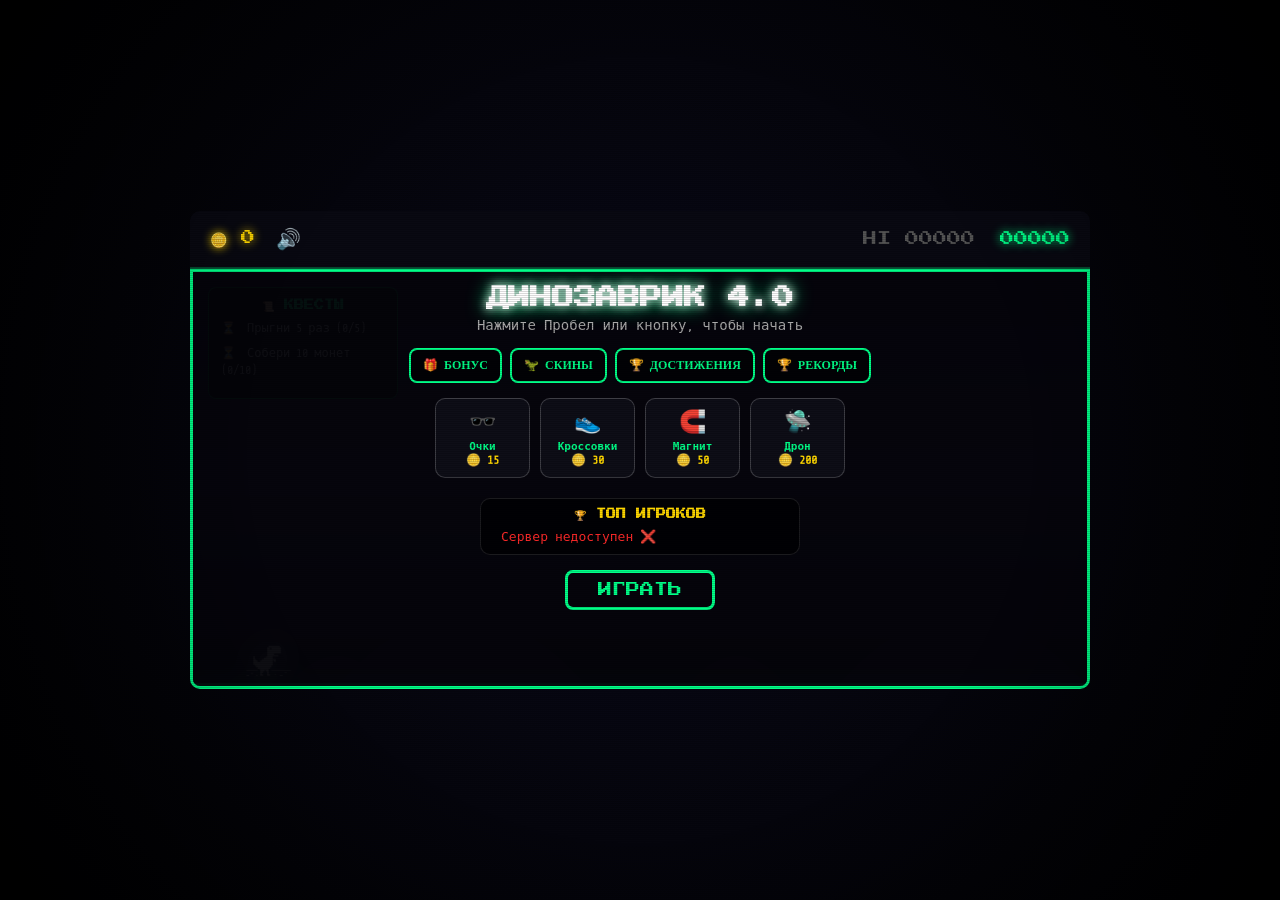
==== commit f7d72c24: "Add files via upload" ====
--- a/index.html
+++ b/index.html
@@ -35,11 +35,8 @@
         <div class="bg-layer bg-near"></div>
         <div class="ground-line"></div>
 
-        <!-- Комбо и Баффы -->
         <div id="combo-display" style="display:none;">COMBO x2!</div>
         <div id="active-buffs"></div>
-
-        <!-- Питомец (Дрон) -->
         <div id="pet-drone" style="display:none;">🛸</div>
 
         <div class="quest-panel">
@@ -47,40 +44,16 @@
             <div id="quest-list"></div>
         </div>
 
-        <div class="shop-container">
-            <button id="buy-glasses-btn" class="shop-btn">
-                <span class="icon">🕶️</span>
-                <span class="title">Очки</span>
-                <span class="price">🪙 15</span>
-            </button>
-            
-            <button id="buy-shoes-btn" class="shop-btn">
-                <span class="icon">👟</span>
-                <span class="title">Кроссовки</span>
-                <span class="price">🪙 30</span>
-            </button>
-
-            <button id="buy-magnet-btn" class="shop-btn">
-                <span class="icon">🧲</span>
-                <span class="title">Магнит</span>
-                <span class="price">🪙 50</span>
-            </button>
-
-            <button id="buy-pet-btn" class="shop-btn">
-                <span class="icon">🛸</span>
-                <span class="title">Дрон</span>
-                <span class="price">🪙 200</span>
-            </button>
-        </div>
-
-        <div id="clouds"></div>
-        <div id="obstacles"></div>
-        <div id="coins-container"></div>
-        <div id="powerups-container"></div>
-        <div id="particles-container"></div>
+        <!-- Контейнеры для объектов -->
+        <div id="clouds" style="z-index: 1; position: absolute; inset: 0; pointer-events: none;"></div>
+        <div id="obstacles" style="z-index: 5; position: absolute; inset: 0; pointer-events: none;"></div>
+        <div id="coins-container" style="z-index: 6; position: absolute; inset: 0; pointer-events: none;"></div>
+        <div id="powerups-container" style="z-index: 7; position: absolute; inset: 0; pointer-events: none;"></div>
+        <div id="particles-container" style="z-index: 9; position: absolute; inset: 0; pointer-events: none;"></div>
 
         <div class="player" id="player-character"></div>
 
+        <!-- Главное меню (сюда переехал магазин) -->
         <div id="game-menu">
             <h1 id="menu-title">ДИНОЗАВРИК 4.0</h1>
             <p id="menu-text">Нажмите Пробел или кнопку, чтобы начать</p>
@@ -90,6 +63,33 @@
                 <button id="skins-btn" class="action-btn">🦖 СКИНЫ</button>
                 <button id="achievements-btn" class="action-btn">🏆 ДОСТИЖЕНИЯ</button>
                 <a href="leaderboard.html" class="action-btn">🏆 РЕКОРДЫ</a>
+            </div>
+
+            <!-- МАГАЗИН ТЕПЕРЬ ЗДЕСЬ -->
+            <div class="shop-container">
+                <button id="buy-glasses-btn" class="shop-btn">
+                    <span class="icon">🕶️</span>
+                    <span class="title">Очки</span>
+                    <span class="price">🪙 15</span>
+                </button>
+                
+                <button id="buy-shoes-btn" class="shop-btn">
+                    <span class="icon">👟</span>
+                    <span class="title">Кроссовки</span>
+                    <span class="price">🪙 30</span>
+                </button>
+
+                <button id="buy-magnet-btn" class="shop-btn">
+                    <span class="icon">🧲</span>
+                    <span class="title">Магнит</span>
+                    <span class="price">🪙 50</span>
+                </button>
+
+                <button id="buy-pet-btn" class="shop-btn">
+                    <span class="icon">🛸</span>
+                    <span class="title">Дрон</span>
+                    <span class="price">🪙 200</span>
+                </button>
             </div>
 
             <div class="leaderboard">
--- a/style.css
+++ b/style.css
@@ -11,20 +11,20 @@
 .vignette { position: fixed; top: 0; left: 0; width: 100vw; height: 100vh; background: radial-gradient(circle, transparent 50%, rgba(0,0,0,0.8) 150%); pointer-events: none; z-index: 9998; }
 
 /* --- HUD --- */
-.top-panel { width: 100%; max-width: 900px; display: flex; justify-content: space-between; align-items: center; padding: 15px 20px; background: rgba(10, 10, 20, 0.6); backdrop-filter: blur(10px); border-bottom: 2px solid rgba(0, 255, 136, 0.3); border-radius: 10px 10px 0 0; font-family: 'Press Start 2P', cursive; font-size: 14px; z-index: 10; }
+.top-panel { width: 100%; max-width: 900px; display: flex; justify-content: space-between; align-items: center; padding: 15px 20px; background: rgba(10, 10, 20, 0.95); border-bottom: 2px solid rgba(0, 255, 136, 0.3); border-radius: 10px 10px 0 0; font-family: 'Press Start 2P', cursive; font-size: 14px; z-index: 10; }
 .hud-left { display: flex; align-items: center; gap: 15px; }
-#coins-display { color: #ffd700; text-shadow: 0 0 15px #ffd700; }
+#coins-display { color: #ffd700; text-shadow: 0 0 10px #ffd700; }
 .icon-btn { background: none; border: none; font-size: 20px; cursor: pointer; transition: transform 0.2s; }
 .score-board { display: flex; gap: 25px; }
 #high-score { color: #555; }
-#score { color: #00ff88; text-shadow: 0 0 15px #00ff88; }
+#score { color: #00ff88; text-shadow: 0 0 10px #00ff88; }
 
 /* --- ИГРОВОЕ ПОЛЕ --- */
-.game-container { position: relative; width: 100%; max-width: 900px; height: 420px; max-height: 55vh; border: 3px solid #00ff88; border-radius: 0 0 10px 10px; overflow: hidden; box-shadow: 0 0 40px rgba(0, 255, 136, 0.2); transition: border-color 1s; }
+.game-container { position: relative; width: 100%; max-width: 900px; height: 420px; max-height: 55vh; border: 3px solid #00ff88; border-radius: 0 0 10px 10px; overflow: hidden; transition: border-color 1s; }
 .game-container.shake { animation: shake 0.4s cubic-bezier(.36,.07,.19,.97) both; }
 @keyframes shake { 10%, 90% { transform: translate3d(-1px, 0, 0); } 20%, 80% { transform: translate3d(2px, 0, 0); } 30%, 50%, 70% { transform: translate3d(-4px, 0, 0); } 40%, 60% { transform: translate3d(4px, 0, 0); } }
 
-.ground-line { position: absolute; bottom: 0; left: 0; width: 100%; height: 3px; background-color: #00ff88; box-shadow: 0 0 20px #00ff88; z-index: 10; transition: background-color 1s; }
+.ground-line { position: absolute; bottom: 0; left: 0; width: 100%; height: 3px; background-color: #00ff88; box-shadow: 0 0 20px #00ff88; z-index: 10; transition: background-color 1s, box-shadow 1s; }
 
 /* --- БИОМЫ --- */
 .biome-desert { background: linear-gradient(to bottom, #1a0b2e 0%, #2d1b4e 50%, #0d0518 100%); }
@@ -34,7 +34,8 @@
 .biome-cyber { background: linear-gradient(to bottom, #0b001a 0%, #2a004d 50%, #000 100%); border-color: #ff00ff; }
 .biome-cyber .ground-line { background-color: #ff00ff; box-shadow: 0 0 20px #ff00ff; }
 
-.bg-layer { position: absolute; bottom: 0; left: 0; width: 200%; height: 100%; background-repeat: repeat-x; background-position: bottom; pointer-events: none; }
+/* --- ПАРАЛЛАКС ФОНЫ --- */
+.bg-layer { position: absolute; bottom: 0; left: 0; width: 200%; height: 100%; background-repeat: repeat-x; background-position: bottom; pointer-events: none; will-change: transform; }
 .bg-far { z-index: 0; animation: scrollBg 30s linear infinite; opacity: 0.3; }
 .bg-near { z-index: 1; animation: scrollBg 15s linear infinite; opacity: 0.6; }
 @keyframes scrollBg { from { transform: translateX(0); } to { transform: translateX(-50%); } }
@@ -51,116 +52,110 @@
 .biome-cyber .bg-near { background-image: url('data:image/svg+xml;utf8,<svg xmlns="http://www.w3.org/2000/svg" width="200" height="100"><polygon points="0,100 50,20 100,100" fill="%230b001a"/><polygon points="100,100 150,10 200,100" fill="%230b001a"/></svg>'); background-size: 400px 150px; }
 
 /* --- КОМБО И БАФФЫ --- */
-#combo-display { position: absolute; top: 20%; left: 50%; transform: translateX(-50%); font-family: 'Press Start 2P', cursive; font-size: 24px; color: #ffd700; text-shadow: 0 0 10px #ffd700, 0 0 20px #ff8c00; z-index: 50; animation: pop 0.3s ease-out; }
+#combo-display { position: absolute; top: 20%; left: 50%; transform: translateX(-50%); font-family: 'Press Start 2P', cursive; font-size: 24px; color: #ffd700; text-shadow: 0 0 10px #ffd700; z-index: 50; animation: pop 0.3s ease-out; }
 @keyframes pop { 0% { transform: translateX(-50%) scale(0.5); } 100% { transform: translateX(-50%) scale(1); } }
 #active-buffs { position: absolute; top: 15px; left: 50%; transform: translateX(-50%); display: flex; gap: 10px; z-index: 50; font-size: 24px; }
-.buff-icon { filter: drop-shadow(0 0 10px #fff); animation: pulse 1s infinite alternate; }
-@keyframes pulse { from { transform: scale(1); } to { transform: scale(1.1); } }
-
-/* --- ПИТОМЕЦ --- */
-#pet-drone { position: absolute; font-size: 30px; z-index: 9; filter: drop-shadow(0 0 10px #00ffff); transition: left 0.1s linear, bottom 0.1s linear; }
+
+/* --- ПИТОМЕЦ (ДРОН) --- */
+#pet-drone { position: absolute; left: 0; bottom: 0; font-size: 30px; z-index: 9; will-change: left, bottom; }
 
 /* --- ПАНЕЛЬ КВЕСТОВ --- */
-.quest-panel { position: absolute; top: 15px; left: 15px; background: rgba(0, 0, 0, 0.7); border: 1px solid rgba(0, 255, 136, 0.5); border-radius: 8px; padding: 10px; width: 160px; z-index: 50; font-size: 11px; pointer-events: none; backdrop-filter: blur(5px); }
-.quest-panel h4 { margin: 0 0 5px 0; color: #00ff88; font-size: 10px; text-align: center; font-family: 'Press Start 2P'; }
-.quest-item { margin-bottom: 4px; color: #ccc; }
+.quest-panel { position: absolute; top: 15px; left: 15px; background: rgba(0, 0, 0, 0.85); border: 1px solid rgba(0, 255, 136, 0.5); border-radius: 8px; padding: 12px; width: 190px; z-index: 50; font-size: 12px; pointer-events: none; }
+.quest-panel h4 { margin: 0 0 8px 0; color: #00ff88; font-size: 10px; text-align: center; font-family: 'Press Start 2P'; }
+.quest-item { margin-bottom: 8px; color: #ccc; line-height: 1.4; }
 .quest-item.done { color: #00ff88; text-decoration: line-through; }
 
-/* --- МАГАЗИН --- */
-.shop-container { position: absolute; top: 15px; right: 15px; display: flex; gap: 8px; z-index: 50; }
-.shop-btn { display: flex; flex-direction: column; align-items: center; background: rgba(15, 15, 25, 0.85); border: 1px solid rgba(255, 255, 255, 0.1); padding: 8px; border-radius: 10px; cursor: pointer; font-family: inherit; transition: all 0.3s; width: 80px; backdrop-filter: blur(8px); }
-.shop-btn:hover:not(:disabled) { border-color: #00ff88; box-shadow: 0 0 20px rgba(0, 255, 136, 0.4); transform: translateY(-3px); }
+/* --- МАГАЗИН (ТЕПЕРЬ В МЕНЮ) --- */
+.shop-container { 
+    display: flex; 
+    gap: 10px; 
+    margin-bottom: 20px; 
+    z-index: 50; 
+    justify-content: center;
+    flex-wrap: wrap;
+}
+.shop-btn { 
+    display: flex; flex-direction: column; align-items: center; 
+    background: rgba(15, 15, 25, 0.95); border: 1px solid rgba(255, 255, 255, 0.2); color: #fff;
+    padding: 10px; border-radius: 10px; cursor: pointer; font-family: inherit;
+    transition: all 0.3s; width: 95px; 
+}
+.shop-btn:hover:not(:disabled) { border-color: #00ff88; box-shadow: 0 0 15px rgba(0, 255, 136, 0.4); transform: translateY(-3px); }
 .shop-btn:disabled { opacity: 0.4; cursor: not-allowed; border-color: rgba(0, 255, 136, 0.3); }
-.shop-btn .icon { font-size: 20px; margin-bottom: 4px; }
-.shop-btn .title { font-size: 10px; color: #00ff88; font-weight: bold; }
-.shop-btn .price { font-size: 11px; color: #ffd700; font-weight: bold; margin-top: 4px; }
+.shop-btn .icon { font-size: 22px; margin-bottom: 6px; }
+.shop-btn .title { font-size: 11px; color: #00ff88; font-weight: bold; }
+.shop-btn .desc { font-size: 9px; color: #888; margin-bottom: 4px; }
+.shop-btn .price { font-size: 12px; color: #ffd700; font-weight: bold; }
 
 /* --- ИГРОК --- */
 .player { position: absolute; bottom: 0; left: 50px; width: 50px; height: 60px; background-image: url('player.png'); background-size: contain; background-repeat: no-repeat; background-position: bottom; z-index: 10; filter: brightness(2.5) drop-shadow(0 0 15px #ffffff); transition: height 0.1s, width 0.1s; }
-.player.running { animation: run 0.15s infinite alternate ease-in-out, playerPulse 2s infinite alternate; }
+.player.running { animation: run 0.15s infinite alternate ease-in-out; }
 @keyframes run { from { transform: translateY(0); } to { transform: translateY(-4px); } }
-@keyframes playerPulse { from { filter: brightness(2.5) drop-shadow(0 0 10px #fff); } to { filter: brightness(2.5) drop-shadow(0 0 25px #00ff88); } }
 .player.ducking { height: 30px !important; width: 65px !important; animation: none; }
-.player.skin-raptor { background-image: url('raptor.png') !important; width: 110px; height: 80px; animation: none; filter: brightness(2.5) drop-shadow(0 0 15px #00ff88); }
+
+.player.skin-raptor { background-image: url('raptor.png') !important; background-size: contain !important; background-repeat: no-repeat; background-position: bottom center; width: 110px; height: 80px; filter: brightness(2.5) drop-shadow(0 0 15px #00ff88); }
+.player.skin-raptor.ducking { height: 50px !important; width: 130px !important; animation: none; }
 
 /* --- ПРЕПЯТСТВИЯ --- */
-.obstacle { position: absolute; bottom: 0; background-size: contain; background-position: bottom center; background-repeat: no-repeat; z-index: 5; will-change: left; }
-.biome-desert .obstacle { background-image: url('obstacle.png'); filter: drop-shadow(0 0 15px #ff2a2a); }
-.biome-jungle .obstacle { background-image: url('data:image/svg+xml;utf8,<svg xmlns="http://www.w3.org/2000/svg" viewBox="0 0 100 100"><path d="M10,100 L20,60 L35,75 L50,20 L65,75 L80,60 L90,100 Z" fill="%2300ff88"/><path d="M20,60 L35,75 L50,20" stroke="%23ff00ff" stroke-width="4" fill="none"/></svg>'); filter: drop-shadow(0 0 15px #00ff88); }
-.biome-ice .obstacle { background-image: url('data:image/svg+xml;utf8,<svg xmlns="http://www.w3.org/2000/svg" viewBox="0 0 100 100"><polygon points="50,10 80,100 20,100" fill="%2300d4ff"/><polygon points="50,10 90,100 50,100" fill="%2300b4ff"/></svg>'); filter: drop-shadow(0 0 15px #00d4ff); }
-.biome-volcano .obstacle { background-image: url('data:image/svg+xml;utf8,<svg xmlns="http://www.w3.org/2000/svg" viewBox="0 0 100 100"><path d="M10,100 L20,40 L50,10 L80,40 L90,100 Z" fill="%23ff2a2a"/><path d="M30,100 L40,50 L60,70 L70,100 Z" fill="%23ff8c00"/></svg>'); filter: drop-shadow(0 0 20px #ff8c00); }
-.biome-cyber .obstacle { background-image: url('data:image/svg+xml;utf8,<svg xmlns="http://www.w3.org/2000/svg" viewBox="0 0 100 100"><rect x="20" y="20" width="60" height="80" fill="%23ff00ff" opacity="0.8"/><rect x="30" y="30" width="40" height="60" fill="%23ffffff" opacity="0.3"/></svg>'); filter: drop-shadow(0 0 15px #ff00ff); }
-.obstacle.flying { bottom: 70px; width: 55px; height: 40px; background-image: url('bird.png') !important; filter: drop-shadow(0 0 15px #ffffff) !important; animation: fly 0.4s infinite alternate ease-in-out; }
-@keyframes fly { 0% { transform: translateY(0) rotate(-5deg); } 100% { transform: translateY(-10px) rotate(5deg); } }
+.obstacle { position: absolute; bottom: 0; left: 0; background-size: contain; background-position: bottom center; background-repeat: no-repeat; z-index: 5; will-change: left; }
+.biome-desert .obstacle { background-image: url('obstacle.png'); filter: brightness(1.5) drop-shadow(0 0 10px #00ff88); }
+.biome-jungle .obstacle { background-image: url('data:image/svg+xml;utf8,<svg xmlns="http://www.w3.org/2000/svg" viewBox="0 0 100 100"><path d="M10,100 L20,60 L35,75 L50,20 L65,75 L80,60 L90,100 Z" fill="%2300ff88"/><path d="M20,60 L35,75 L50,20" stroke="%23ff00ff" stroke-width="4" fill="none"/><circle cx="50" cy="20" r="5" fill="%23ff00ff"/></svg>'); filter: brightness(1.5) drop-shadow(0 0 10px #00ff88); }
+.biome-ice .obstacle { background-image: url('data:image/svg+xml;utf8,<svg xmlns="http://www.w3.org/2000/svg" viewBox="0 0 100 100"><polygon points="50,10 80,100 20,100" fill="%2300d4ff"/><polygon points="50,10 90,100 50,100" fill="%2300b4ff"/><polygon points="30,40 50,100 10,100" fill="%23008cff"/></svg>'); filter: brightness(1.5) drop-shadow(0 0 10px #00d4ff); }
+.biome-volcano .obstacle { background-image: url('data:image/svg+xml;utf8,<svg xmlns="http://www.w3.org/2000/svg" viewBox="0 0 100 100"><path d="M10,100 L20,40 L50,10 L80,40 L90,100 Z" fill="%23ff2a2a"/><path d="M30,100 L40,50 L60,70 L70,100 Z" fill="%23ff8c00"/></svg>'); filter: brightness(1.2) drop-shadow(0 0 10px #ff8c00); }
+.biome-cyber .obstacle { background-image: url('data:image/svg+xml;utf8,<svg xmlns="http://www.w3.org/2000/svg" viewBox="0 0 100 100"><rect x="20" y="20" width="60" height="80" fill="%23ff00ff" opacity="0.8"/><rect x="30" y="30" width="40" height="60" fill="%23ffffff" opacity="0.3"/></svg>'); filter: drop-shadow(0 0 10px #ff00ff); }
+
+/* ПТЕРОДАКТИЛЬ (Пиксельный SVG) */
+.obstacle.flying { 
+    bottom: 70px; width: 60px; height: 45px; 
+    background-image: url('data:image/svg+xml;utf8,<svg xmlns="http://www.w3.org/2000/svg" viewBox="0 0 100 100"><rect x="40" y="30" width="20" height="10" fill="%23ff2a2a"/><rect x="20" y="20" width="20" height="10" fill="%23ff2a2a"/><rect x="0" y="10" width="20" height="10" fill="%23ff2a2a"/><rect x="40" y="60" width="20" height="10" fill="%23ff2a2a"/><rect x="20" y="70" width="20" height="10" fill="%23ff2a2a"/><rect x="0" y="80" width="20" height="10" fill="%23ff2a2a"/><rect x="40" y="40" width="20" height="20" fill="%23ff2a2a"/><rect x="60" y="45" width="20" height="10" fill="%23ff8c00"/><rect x="50" y="42" width="5" height="5" fill="%23ffffff"/></svg>') !important; 
+    background-size: contain; background-color: transparent; 
+    filter: drop-shadow(0 0 15px #ff2a2a) !important; 
+    animation: fly 0.4s infinite alternate ease-in-out; 
+}
+@keyframes fly { 0% { transform: translateY(0); } 100% { transform: translateY(-10px); } }
 
 /* --- МОНЕТЫ И БОНУСЫ --- */
-.coin { position: absolute; width: 24px; height: 24px; background: radial-gradient(circle, #fff700, #ffd700 50%, #cc9900); border-radius: 50%; box-shadow: 0 0 15px #ffd700; border: 2px solid #fff; z-index: 5; animation: spin 0.8s linear infinite; }
+.coin { position: absolute; left: 0; width: 24px; height: 24px; background: radial-gradient(circle, #fff700, #ffd700 50%, #cc9900); border-radius: 50%; box-shadow: 0 0 10px #ffd700; border: 2px solid #fff; z-index: 5; animation: spin 0.8s linear infinite; will-change: left; }
 @keyframes spin { 0% { transform: rotateY(0deg); } 100% { transform: rotateY(360deg); } }
-.powerup { position: absolute; width: 30px; height: 30px; border-radius: 50%; display: flex; align-items: center; justify-content: center; font-size: 20px; z-index: 6; animation: float 1s infinite alternate; }
-.powerup.shield { background: rgba(0, 255, 255, 0.3); border: 2px solid #00ffff; box-shadow: 0 0 20px #00ffff; }
-.powerup.slowmo { background: rgba(255, 215, 0, 0.3); border: 2px solid #ffd700; box-shadow: 0 0 20px #ffd700; }
-.powerup.megajump { background: rgba(255, 0, 255, 0.3); border: 2px solid #ff00ff; box-shadow: 0 0 20px #ff00ff; }
+.powerup { position: absolute; left: 0; width: 30px; height: 30px; border-radius: 50%; display: flex; align-items: center; justify-content: center; font-size: 20px; z-index: 6; animation: float 1s infinite alternate; will-change: left; }
+.powerup.shield { background: rgba(0, 255, 255, 0.3); border: 2px solid #00ffff; box-shadow: 0 0 15px #00ffff; }
+.powerup.slowmo { background: rgba(255, 215, 0, 0.3); border: 2px solid #ffd700; box-shadow: 0 0 15px #ffd700; }
+.powerup.megajump { background: rgba(255, 0, 255, 0.3); border: 2px solid #ff00ff; box-shadow: 0 0 15px #ff00ff; }
 @keyframes float { from { transform: translateY(0); } to { transform: translateY(-10px); } }
 
-/* --- ОБЛАКА И ПОГОДА --- */
-.cloud { position: absolute; background-color: rgba(255, 255, 255, 0.1); border-radius: 50px; z-index: 1; cursor: pointer; transition: transform 0.2s; }
-.cloud:hover { transform: scale(1.1); background-color: rgba(255, 255, 255, 0.2); }
+/* --- ОБЛАКА --- */
+.cloud { position: absolute; left: 0; background-color: rgba(255, 255, 255, 0.1); border-radius: 50px; z-index: 1; cursor: pointer; transition: opacity 0.2s; will-change: left; }
 .cloud::before, .cloud::after { content: ''; position: absolute; background-color: inherit; border-radius: 50%; }
 .cloud::before { width: 50%; height: 150%; top: -50%; left: 15%; }
 .cloud::after { width: 60%; height: 120%; top: -30%; right: 15%; }
-.weather-particle { position: absolute; pointer-events: none; z-index: 2; }
+
+/* --- ПОГОДА --- */
+.weather-particle { position: absolute; left: 0; top: 0; pointer-events: none; z-index: 2; will-change: left, top; }
 .weather-sand { width: 10px; height: 2px; background: #ffd700; opacity: 0.5; }
-.weather-leaf { width: 8px; height: 12px; background: #00ff88; border-radius: 50% 0 50% 0; animation: leafSpin 2s linear infinite; }
-.weather-snow { width: 6px; height: 6px; background: #fff; border-radius: 50%; box-shadow: 0 0 10px #fff; }
-.weather-spark { width: 5px; height: 5px; background: #ff2a2a; border-radius: 50%; box-shadow: 0 0 15px #ff8c00; }
-.weather-matrix { width: 2px; height: 15px; background: #ff00ff; opacity: 0.8; box-shadow: 0 0 10px #ff00ff; }
-@keyframes leafSpin { 0% { transform: rotate(0deg); } 100% { transform: rotate(360deg); } }
-
+.weather-leaf { width: 8px; height: 12px; background: #00ff88; border-radius: 50% 0 50% 0; opacity: 0.9; animation: leafSpin 2s linear infinite; }
+.weather-snow { width: 6px; height: 6px; background: #ffffff; border-radius: 50%; opacity: 1; }
+.weather-spark { width: 5px; height: 5px; background: #ff2a2a; border-radius: 50%; }
+.weather-matrix { width: 2px; height: 15px; background: #ff00ff; opacity: 0.8; }
+@keyframes leafSpin { 0% { transform: rotate(0deg) translateY(0); } 100% { transform: rotate(360deg) translateY(10px); } }
+
+/* --- ЧАСТИЦЫ ПЫЛИ --- */
 .particle { position: absolute; background-color: #00ff88; border-radius: 50%; pointer-events: none; z-index: 9; animation: fadeOut 0.6s ease-out forwards; }
 @keyframes fadeOut { 0% { opacity: 1; transform: scale(1); } 100% { opacity: 0; transform: scale(2) translateY(-30px); } }
 
-/* --- ИСПРАВЛЕННОЕ МЕНЮ --- */
-#game-menu { 
-    position: absolute; inset: 0; background: rgba(5, 5, 10, 0.85); backdrop-filter: blur(12px); 
-    display: flex; flex-direction: column; align-items: center; 
-    justify-content: flex-start; /* Прижимаем к верху для скролла */
-    z-index: 100; padding: 15px 10px; overflow-y: auto; 
-}
-#game-menu::-webkit-scrollbar { width: 0; } /* Прячем скроллбар */
-
-#game-menu h1 { 
-    margin: 0 0 8px 0; font-size: 22px; text-align: center; font-family: 'Press Start 2P'; 
-    color: #fff; text-shadow: 0 0 10px #fff, 0 0 20px #00ff88; cursor: pointer; flex-shrink: 0; 
-}
+/* --- МЕНЮ --- */
+#game-menu { position: absolute; inset: 0; background: rgba(5, 5, 10, 0.95); display: flex; flex-direction: column; align-items: center; justify-content: flex-start; z-index: 100; padding: 15px 10px; overflow-y: auto; }
+#game-menu::-webkit-scrollbar { width: 0; }
+#game-menu h1 { margin: 0 0 8px 0; font-size: 22px; text-align: center; font-family: 'Press Start 2P'; color: #fff; text-shadow: 0 0 10px #fff, 0 0 20px #00ff88; cursor: pointer; flex-shrink: 0; }
 #menu-text { margin: 0 0 15px 0; font-size: 14px; color: #aaa; text-align: center; flex-shrink: 0; }
 .menu-actions { display: flex; gap: 8px; margin-bottom: 15px; flex-wrap: wrap; justify-content: center; flex-shrink: 0; }
-.action-btn { 
-    padding: 8px 12px; font-family: 'Share Tech Mono'; font-size: 12px; 
-    background: rgba(0, 0, 0, 0.6); color: #00ff88; border: 2px solid #00ff88; 
-    border-radius: 8px; cursor: pointer; font-weight: bold; transition: all 0.3s; 
-    text-decoration: none; text-align: center; 
-}
+.action-btn { padding: 8px 12px; font-family: 'Share Tech Mono'; font-size: 12px; background: rgba(0, 0, 0, 0.6); color: #00ff88; border: 2px solid #00ff88; border-radius: 8px; cursor: pointer; font-weight: bold; transition: all 0.3s; text-decoration: none; text-align: center; }
 .action-btn:hover { background: rgba(0, 255, 136, 0.2); box-shadow: 0 0 20px #00ff88; transform: translateY(-2px); }
-
-.leaderboard { 
-    text-align: center; margin-bottom: 15px; background: rgba(0,0,0,0.6); 
-    padding: 10px 20px; border-radius: 10px; border: 1px solid rgba(255,255,255,0.1); 
-    width: 100%; max-width: 320px; flex-shrink: 0; 
-}
+.leaderboard { text-align: center; margin-bottom: 15px; background: rgba(0,0,0,0.6); padding: 10px 20px; border-radius: 10px; border: 1px solid rgba(255,255,255,0.1); width: 100%; max-width: 320px; flex-shrink: 0; }
 .leaderboard h3 { margin: 0 0 8px 0; font-size: 10px; color: #ffd700; font-family: 'Press Start 2P'; }
 #leaderboard-list { font-size: 13px; text-align: left; color: #ddd; }
-#leaderboard-list div { margin: 3px 0 !important; } /* Уменьшили отступы в рекордах */
-
-#player-name-input { 
-    margin-bottom: 10px; padding: 8px 12px; font-family: inherit; font-size: 14px; 
-    background: #000; color: #00ff88; border: 2px solid #00ff88; 
-    text-align: center; border-radius: 8px; outline: none; flex-shrink: 0; 
-}
-#start-btn { 
-    padding: 10px 30px; font-size: 14px; font-family: 'Press Start 2P'; 
-    background: transparent; color: #00ff88; border: 3px solid #00ff88; 
-    cursor: pointer; border-radius: 8px; transition: all 0.3s; flex-shrink: 0; margin-bottom: 10px;
-}
+#leaderboard-list div { margin: 3px 0 !important; }
+#player-name-input { margin-bottom: 10px; padding: 8px 12px; font-family: inherit; font-size: 14px; background: #000; color: #00ff88; border: 2px solid #00ff88; text-align: center; border-radius: 8px; outline: none; flex-shrink: 0; }
+#start-btn { padding: 10px 30px; font-size: 14px; font-family: 'Press Start 2P'; background: transparent; color: #00ff88; border: 3px solid #00ff88; cursor: pointer; border-radius: 8px; transition: all 0.3s; flex-shrink: 0; margin-bottom: 10px; }
 #start-btn:hover { background: #00ff88; color: #000; box-shadow: 0 0 40px #00ff88; }
 
 /* --- МОДАЛКИ --- */
@@ -168,7 +163,6 @@
 .modal h2 { color: #ffd700; font-size: 16px; margin-top: 0; font-family: 'Press Start 2P'; }
 .close-modal-btn { background: transparent; color: #ff2a2a; border: 2px solid #ff2a2a; padding: 6px 12px; cursor: pointer; margin-top: 15px; border-radius: 8px; font-family: inherit; font-size: 12px; }
 .close-modal-btn:hover { background: rgba(255, 42, 42, 0.2); }
-
 .skins-grid { display: flex; gap: 10px; justify-content: center; margin: 15px 0; flex-wrap: wrap; }
 .skin-card { width: 80px; padding: 10px; border: 2px solid #444; border-radius: 12px; cursor: pointer; display: flex; flex-direction: column; align-items: center; transition: all 0.3s; background: rgba(0,0,0,0.6); }
 .skin-card:hover { border-color: #00ff88; transform: scale(1.05); }
@@ -178,36 +172,32 @@
 
 /* --- МОБИЛЬНЫЕ КНОПКИ --- */
 .mobile-controls { display: none; width: 100%; max-width: 900px; justify-content: space-between; padding: 10px 20px; margin-top: 10px; }
-.mobile-controls button { width: 80px; height: 80px; border-radius: 50%; background: rgba(10, 10, 20, 0.6); border: 3px solid #00ff88; color: #00ff88; font-size: 32px; backdrop-filter: blur(10px); box-shadow: 0 0 20px rgba(0, 255, 136, 0.4); }
+.mobile-controls button { width: 80px; height: 80px; border-radius: 50%; background: rgba(10, 10, 20, 0.8); border: 3px solid #00ff88; color: #00ff88; font-size: 32px; display: flex; align-items: center; justify-content: center; }
 .mobile-controls button:active { background: rgba(0, 255, 136, 0.4); transform: scale(0.9); }
 
+/* --- АДАПТИВНОСТЬ --- */
 @media (max-width: 900px) {
     .top-panel { font-size: 10px; padding: 10px 15px; }
-    .game-container { height: 45vh; border-width: 2px; }
+    .game-container { height: 50vh; border-width: 2px; }
     .player { left: 50px; }
-    .quest-panel { display: none; }
-    
-    .shop-container { top: 5px; right: 5px; gap: 4px; }
-    .shop-btn { width: 55px; padding: 4px; }
-    .shop-btn .title { font-size: 8px; }
-    .shop-btn .price { font-size: 8px; }
-    .shop-btn .icon { font-size: 14px; margin-bottom: 2px; }
-    
+    .quest-panel { display: none; } 
     .mobile-controls { display: flex; }
     .mobile-controls button { width: 70px; height: 70px; font-size: 28px; }
-    
     #game-menu h1 { font-size: 16px; margin-bottom: 5px; }
     #menu-text { font-size: 12px; margin-bottom: 10px; }
     .menu-actions { flex-direction: row; flex-wrap: wrap; max-width: 300px; gap: 5px; }
     .action-btn { padding: 6px 10px; font-size: 10px; }
-    
     .leaderboard { padding: 8px 10px; margin-bottom: 10px; }
     .leaderboard h3 { font-size: 9px; margin-bottom: 5px; }
     #leaderboard-list { font-size: 11px; }
-    
     #player-name-input { padding: 6px; font-size: 12px; margin-bottom: 8px; }
     #start-btn { padding: 8px 20px; font-size: 12px; }
-    
     .modal { padding: 15px; }
     .modal h2 { font-size: 14px; }
+    
+    .shop-container { gap: 5px; }
+    .shop-btn { width: 60px; padding: 5px; }
+    .shop-btn .title { font-size: 9px; }
+    .shop-btn .price { font-size: 10px; }
+    .shop-btn .icon { font-size: 16px; margin-bottom: 2px; }
 }
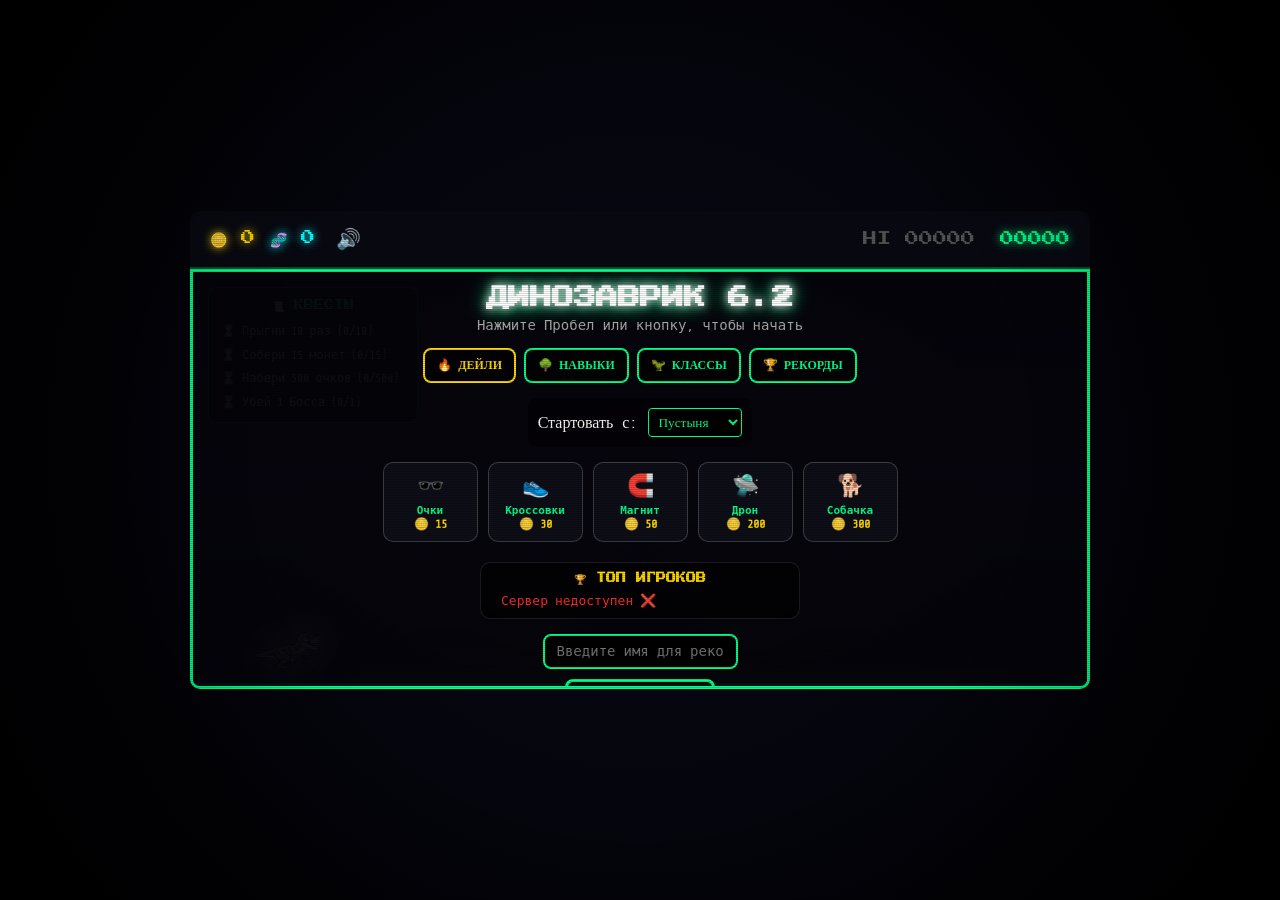
==== commit b8c36601: "Add files via upload" ====
--- a/index.html
+++ b/index.html
@@ -5,12 +5,10 @@
     <meta name="viewport" content="width=device-width, initial-scale=1.0, maximum-scale=1.0, user-scalable=no, viewport-fit=cover">
     <meta name="apple-mobile-web-app-capable" content="yes">
     <meta name="apple-mobile-web-app-status-bar-style" content="black-translucent">
-    <title>Dino Ultimate RPG 4.0</title>
-    
+    <title>Dino Ultimate RPG 6.2</title>
     <link rel="preconnect" href="https://fonts.googleapis.com">
     <link rel="preconnect" href="https://fonts.gstatic.com" crossorigin>
     <link href="https://fonts.googleapis.com/css2?family=Press+Start+2P&family=Share+Tech+Mono&display=swap" rel="stylesheet">
-    
     <link rel="stylesheet" href="style.css">
 </head>
 <body>
@@ -21,6 +19,7 @@
     <div class="top-panel">
         <div class="hud-left">
             <div id="coins-display">🪙 0</div>
+            <div id="dna-display">🧬 0</div>
             <button id="mute-btn" class="icon-btn">🔊</button>
         </div>
         <div class="score-board">
@@ -30,66 +29,66 @@
     </div>
 
     <div class="game-container biome-desert" id="main-game">
-        
+        <div class="bg-hypnotic"></div>
         <div class="bg-layer bg-far"></div>
         <div class="bg-layer bg-near"></div>
         <div class="ground-line"></div>
 
+        <div id="lives-display" style="display:none;">❤️</div>
+        <div id="event-banner" style="display:none;"></div>
+
+        <div id="boss-hp-container" style="display: none;">
+            <div id="boss-name">БОСС</div>
+            <div id="boss-hp-bar"><div id="boss-hp-fill"></div></div>
+        </div>
+
         <div id="combo-display" style="display:none;">COMBO x2!</div>
         <div id="active-buffs"></div>
         <div id="pet-drone" style="display:none;">🛸</div>
+        <div id="pet-dog" style="display:none;">🐕</div>
 
         <div class="quest-panel">
-            <h4>📜 КВЕСТЫ</h4>
+            <div class="quest-title">📜 КВЕСТЫ</div>
             <div id="quest-list"></div>
         </div>
 
-        <!-- Контейнеры для объектов -->
         <div id="clouds" style="z-index: 1; position: absolute; inset: 0; pointer-events: none;"></div>
         <div id="obstacles" style="z-index: 5; position: absolute; inset: 0; pointer-events: none;"></div>
         <div id="coins-container" style="z-index: 6; position: absolute; inset: 0; pointer-events: none;"></div>
         <div id="powerups-container" style="z-index: 7; position: absolute; inset: 0; pointer-events: none;"></div>
         <div id="particles-container" style="z-index: 9; position: absolute; inset: 0; pointer-events: none;"></div>
+        <div id="boss-container" style="z-index: 8; position: absolute; inset: 0; pointer-events: none;"></div>
 
         <div class="player" id="player-character"></div>
 
-        <!-- Главное меню (сюда переехал магазин) -->
         <div id="game-menu">
-            <h1 id="menu-title">ДИНОЗАВРИК 4.0</h1>
+            <h1 id="menu-title">ДИНОЗАВРИК 6.2</h1>
             <p id="menu-text">Нажмите Пробел или кнопку, чтобы начать</p>
             
             <div class="menu-actions">
-                <button id="daily-btn" class="action-btn">🎁 БОНУС</button>
-                <button id="skins-btn" class="action-btn">🦖 СКИНЫ</button>
-                <button id="achievements-btn" class="action-btn">🏆 ДОСТИЖЕНИЯ</button>
+                <button id="daily-challenge-btn" class="action-btn" style="border-color:#ffd700; color:#ffd700;">🔥 ДЕЙЛИ</button>
+                <button id="skill-btn" class="action-btn">🌳 НАВЫКИ</button>
+                <button id="skins-btn" class="action-btn">🦖 КЛАССЫ</button>
                 <a href="leaderboard.html" class="action-btn">🏆 РЕКОРДЫ</a>
             </div>
 
-            <!-- МАГАЗИН ТЕПЕРЬ ЗДЕСЬ -->
+            <div class="checkpoint-selector">
+                <span>Стартовать с:</span>
+                <select id="start-biome-select">
+                    <option value="0">Пустыня</option>
+                    <option value="1" disabled>Джунгли</option>
+                    <option value="2" disabled>Ледники</option>
+                    <option value="3" disabled>Вулкан</option>
+                    <option value="4" disabled>Киберпанк</option>
+                </select>
+            </div>
+
             <div class="shop-container">
-                <button id="buy-glasses-btn" class="shop-btn">
-                    <span class="icon">🕶️</span>
-                    <span class="title">Очки</span>
-                    <span class="price">🪙 15</span>
-                </button>
-                
-                <button id="buy-shoes-btn" class="shop-btn">
-                    <span class="icon">👟</span>
-                    <span class="title">Кроссовки</span>
-                    <span class="price">🪙 30</span>
-                </button>
-
-                <button id="buy-magnet-btn" class="shop-btn">
-                    <span class="icon">🧲</span>
-                    <span class="title">Магнит</span>
-                    <span class="price">🪙 50</span>
-                </button>
-
-                <button id="buy-pet-btn" class="shop-btn">
-                    <span class="icon">🛸</span>
-                    <span class="title">Дрон</span>
-                    <span class="price">🪙 200</span>
-                </button>
+                <button id="buy-glasses-btn" class="shop-btn"><span class="icon">🕶️</span><span class="title">Очки</span><span class="price">🪙 15</span></button>
+                <button id="buy-shoes-btn" class="shop-btn"><span class="icon">👟</span><span class="title">Кроссовки</span><span class="price">🪙 30</span></button>
+                <button id="buy-magnet-btn" class="shop-btn"><span class="icon">🧲</span><span class="title">Магнит</span><span class="price">🪙 50</span></button>
+                <button id="buy-pet-btn" class="shop-btn"><span class="icon">🛸</span><span class="title">Дрон</span><span class="price">🪙 200</span></button>
+                <button id="buy-dog-btn" class="shop-btn"><span class="icon">🐕</span><span class="title">Собачка</span><span class="price">🪙 300</span></button>
             </div>
 
             <div class="leaderboard">
@@ -97,34 +96,42 @@
                 <div id="leaderboard-list">Загрузка...</div>
             </div>
 
-            <input type="text" id="player-name-input" placeholder="Введите имя" maxlength="20" style="display: none;">
+            <input type="text" id="player-name-input" placeholder="Введите имя для рекорда" maxlength="20" style="display: none;">
+            <button id="save-record-btn" style="display: none;">💾 СОХРАНИТЬ РЕКОРД</button>
             <button id="start-btn">ИГРАТЬ</button>
         </div>
 
-        <!-- Модалки -->
-        <div id="daily-modal" class="modal" style="display: none;">
-            <h2>🎁 ЕЖЕДНЕВНЫЙ БОНУС</h2>
-            <p id="daily-text"></p>
-            <button id="claim-daily-btn" class="action-btn">ЗАБРАТЬ</button>
+        <div id="skill-modal" class="modal" style="display: none;">
+            <h2>🌳 ДРЕВО НАВЫКОВ</h2>
+            <div class="skill-tree">
+                <div class="skill-branch">
+                    <h3>⚔️ СИЛА</h3>
+                    <button class="skill-btn" data-id="f_dmg">Урон оружия x2<br><small>30 🧬</small></button>
+                    <button class="skill-btn" data-id="f_hp">+1 жизнь<br><small>50 🧬</small></button>
+                </div>
+                <div class="skill-branch">
+                    <h3>🏃 ЛОВКОСТЬ</h3>
+                    <button class="skill-btn" data-id="a_jump">Прыжок +20%<br><small>30 🧬</small></button>
+                    <button class="skill-btn" data-id="a_magnet">Магнит x2<br><small>50 🧬</small></button>
+                </div>
+                <div class="skill-branch">
+                    <h3>🍀 УДАЧА</h3>
+                    <button class="skill-btn" data-id="l_coin">Монеты x2<br><small>30 🧬</small></button>
+                    <button class="skill-btn" data-id="l_event">Удача в событиях<br><small>50 🧬</small></button>
+                </div>
+            </div>
             <button class="close-modal-btn">ЗАКРЫТЬ</button>
         </div>
 
         <div id="skins-modal" class="modal" style="display: none;">
-            <h2>🦖 ВЫБОР ПЕРСОНАЖА</h2>
+            <h2>🦖 ВЫБОР КЛАССА</h2>
             <div class="skins-grid" id="skins-grid"></div>
-            <button class="close-modal-btn">ЗАКРЫТЬ</button>
-        </div>
-
-        <div id="achievements-modal" class="modal" style="display: none;">
-            <h2>🏆 ДОСТИЖЕНИЯ</h2>
-            <div id="achievements-list" style="text-align: left; margin: 15px 0; font-size: 14px; line-height: 1.8;"></div>
             <button class="close-modal-btn">ЗАКРЫТЬ</button>
         </div>
     </div>
 
     <div class="mobile-controls">
         <button id="mobile-jump-btn">⬆️</button>
-        <button id="mobile-duck-btn">⬇️</button>
     </div>
 
     <script src="script.js"></script>
--- a/style.css
+++ b/style.css
@@ -14,19 +14,30 @@
 .top-panel { width: 100%; max-width: 900px; display: flex; justify-content: space-between; align-items: center; padding: 15px 20px; background: rgba(10, 10, 20, 0.95); border-bottom: 2px solid rgba(0, 255, 136, 0.3); border-radius: 10px 10px 0 0; font-family: 'Press Start 2P', cursive; font-size: 14px; z-index: 10; }
 .hud-left { display: flex; align-items: center; gap: 15px; }
 #coins-display { color: #ffd700; text-shadow: 0 0 10px #ffd700; }
+#dna-display { color: #00ffff; text-shadow: 0 0 10px #00ffff; }
 .icon-btn { background: none; border: none; font-size: 20px; cursor: pointer; transition: transform 0.2s; }
+.icon-btn:hover { transform: scale(1.2); }
 .score-board { display: flex; gap: 25px; }
 #high-score { color: #555; }
 #score { color: #00ff88; text-shadow: 0 0 10px #00ff88; }
 
+/* Дополнительный HUD */
+#lives-display { position: absolute; top: 60px; right: 20px; font-size: 24px; z-index: 60; filter: drop-shadow(0 0 5px #ff2a2a); display: flex; gap: 5px; }
+#event-banner { position: absolute; top: 50%; left: 50%; transform: translate(-50%, -50%); font-family: 'Press Start 2P'; font-size: 24px; z-index: 200; text-align: center; pointer-events: none; text-shadow: 0 0 20px currentColor; animation: eventPulse 1.5s ease-out infinite; }
+@keyframes eventPulse { 0% { opacity: 0; transform: translate(-50%, -50%) scale(0.5); } 20% { opacity: 1; transform: translate(-50%, -50%) scale(1.05); } 100% { opacity: 1; transform: translate(-50%, -50%) scale(1); } }
+
 /* --- ИГРОВОЕ ПОЛЕ --- */
-.game-container { position: relative; width: 100%; max-width: 900px; height: 420px; max-height: 55vh; border: 3px solid #00ff88; border-radius: 0 0 10px 10px; overflow: hidden; transition: border-color 1s; }
+.game-container { 
+    position: relative; width: 100%; max-width: 900px; height: 420px; max-height: 55vh; 
+    border: 3px solid #00ff88; border-radius: 0 0 10px 10px; overflow: hidden; 
+    transition: background 1.5s ease, background-color 1.5s ease, border-color 1.5s ease;
+}
 .game-container.shake { animation: shake 0.4s cubic-bezier(.36,.07,.19,.97) both; }
 @keyframes shake { 10%, 90% { transform: translate3d(-1px, 0, 0); } 20%, 80% { transform: translate3d(2px, 0, 0); } 30%, 50%, 70% { transform: translate3d(-4px, 0, 0); } 40%, 60% { transform: translate3d(4px, 0, 0); } }
 
 .ground-line { position: absolute; bottom: 0; left: 0; width: 100%; height: 3px; background-color: #00ff88; box-shadow: 0 0 20px #00ff88; z-index: 10; transition: background-color 1s, box-shadow 1s; }
 
-/* --- БИОМЫ --- */
+/* --- ЦВЕТА БИОМОВ --- */
 .biome-desert { background: linear-gradient(to bottom, #1a0b2e 0%, #2d1b4e 50%, #0d0518 100%); }
 .biome-jungle { background: linear-gradient(to bottom, #051a11 0%, #0d3b22 50%, #020a06 100%); border-color: #00ff88; }
 .biome-ice { background: linear-gradient(to bottom, #05142e 0%, #0f2b54 50%, #020612 100%); border-color: #00d4ff; }
@@ -36,106 +47,192 @@
 
 /* --- ПАРАЛЛАКС ФОНЫ --- */
 .bg-layer { position: absolute; bottom: 0; left: 0; width: 200%; height: 100%; background-repeat: repeat-x; background-position: bottom; pointer-events: none; will-change: transform; }
-.bg-far { z-index: 0; animation: scrollBg 30s linear infinite; opacity: 0.3; }
-.bg-near { z-index: 1; animation: scrollBg 15s linear infinite; opacity: 0.6; }
+.bg-far { z-index: 1; animation: scrollBg 30s linear infinite; opacity: 0.2; }
+.bg-near { z-index: 2; animation: scrollBg 15s linear infinite; opacity: 0.4; }
 @keyframes scrollBg { from { transform: translateX(0); } to { transform: translateX(-50%); } }
 
-.biome-desert .bg-far { background-image: url('data:image/svg+xml;utf8,<svg xmlns="http://www.w3.org/2000/svg" width="200" height="100"><path d="M0 100 Q50 30 100 100 T200 100 Z" fill="%232d1b4e"/></svg>'); background-size: 500px 200px; }
-.biome-desert .bg-near { background-image: url('data:image/svg+xml;utf8,<svg xmlns="http://www.w3.org/2000/svg" width="200" height="100"><path d="M0 100 Q25 60 50 100 T100 100 T150 100 T200 100 Z" fill="%231a0b2e"/></svg>'); background-size: 400px 150px; }
+.biome-desert .bg-far { background-image: url('data:image/svg+xml;utf8,<svg xmlns="http://www.w3.org/2000/svg" width="200" height="100"><path d="M0 100 Q50 60 100 100 T200 100 Z" fill="%232d1b4e"/></svg>'); background-size: 500px 200px; }
+.biome-desert .bg-near { background-image: url('data:image/svg+xml;utf8,<svg xmlns="http://www.w3.org/2000/svg" width="200" height="100"><path d="M0 100 Q40 70 80 100 T160 100 T240 100 Z" fill="%231a0b2e"/></svg>'); background-size: 400px 150px; }
 .biome-jungle .bg-far { background-image: url('data:image/svg+xml;utf8,<svg xmlns="http://www.w3.org/2000/svg" width="200" height="100"><circle cx="50" cy="80" r="40" fill="%230d3b22"/><circle cx="150" cy="90" r="50" fill="%230d3b22"/></svg>'); background-size: 400px 200px; }
 .biome-jungle .bg-near { background-image: url('data:image/svg+xml;utf8,<svg xmlns="http://www.w3.org/2000/svg" width="200" height="100"><path d="M20 100 L30 50 L10 40 L35 45 L40 20 L50 45 L70 40 L50 55 L60 100 Z" fill="%23051a11"/><path d="M130 100 L140 60 L120 50 L145 55 L150 30 L160 55 L180 50 L160 65 L170 100 Z" fill="%23051a11"/></svg>'); background-size: 300px 150px; }
-.biome-ice .bg-far { background-image: url('data:image/svg+xml;utf8,<svg xmlns="http://www.w3.org/2000/svg" width="200" height="100"><polygon points="0,100 50,20 100,100" fill="%230f2b54"/><polygon points="100,100 150,10 200,100" fill="%230f2b54"/></svg>'); background-size: 450px 180px; }
-.biome-ice .bg-near { background-image: url('data:image/svg+xml;utf8,<svg xmlns="http://www.w3.org/2000/svg" width="200" height="100"><polygon points="0,100 30,40 60,100" fill="%2305142e"/><polygon points="50,100 90,60 130,100" fill="%2305142e"/><polygon points="120,100 160,30 200,100" fill="%2305142e"/></svg>'); background-size: 350px 150px; }
-.biome-volcano .bg-far { background-image: url('data:image/svg+xml;utf8,<svg xmlns="http://www.w3.org/2000/svg" width="200" height="100"><path d="M0,100 L50,20 L100,100 Z" fill="%2354100f"/><path d="M100,100 L150,10 L200,100 Z" fill="%2354100f"/></svg>'); background-size: 500px 200px; }
-.biome-volcano .bg-near { background-image: url('data:image/svg+xml;utf8,<svg xmlns="http://www.w3.org/2000/svg" width="200" height="100"><path d="M0,100 L40,40 L60,40 L100,100 Z" fill="%232e0505"/><path d="M80,100 L120,30 L150,30 L200,100 Z" fill="%232e0505"/></svg>'); background-size: 400px 150px; }
+.biome-ice .bg-far { background-image: url('data:image/svg+xml;utf8,<svg xmlns="http://www.w3.org/2000/svg" width="200" height="100"><polygon points="0,100 50,40 100,100" fill="%230f2b54"/><polygon points="100,100 150,30 200,100" fill="%230f2b54"/></svg>'); background-size: 450px 180px; }
+.biome-ice .bg-near { background-image: url('data:image/svg+xml;utf8,<svg xmlns="http://www.w3.org/2000/svg" width="200" height="100"><polygon points="0,100 30,60 60,100" fill="%2305142e"/><polygon points="50,100 90,70 130,100" fill="%2305142e"/><polygon points="120,100 160,50 200,100" fill="%2305142e"/></svg>'); background-size: 350px 150px; }
+.biome-volcano .bg-far { background-image: url('data:image/svg+xml;utf8,<svg xmlns="http://www.w3.org/2000/svg" width="200" height="100"><path d="M0,100 L50,40 L100,100 Z" fill="%2354100f"/><path d="M100,100 L150,30 L200,100 Z" fill="%2354100f"/></svg>'); background-size: 500px 200px; }
+.biome-volcano .bg-near { background-image: url('data:image/svg+xml;utf8,<svg xmlns="http://www.w3.org/2000/svg" width="200" height="100"><path d="M0,100 L40,60 L60,60 L100,100 Z" fill="%232e0505"/><path d="M80,100 L120,50 L150,50 L200,100 Z" fill="%232e0505"/></svg>'); background-size: 400px 150px; }
 .biome-cyber .bg-far { background-image: url('data:image/svg+xml;utf8,<svg xmlns="http://www.w3.org/2000/svg" width="200" height="100"><rect x="0" y="0" width="200" height="100" fill="none" stroke="%23ff00ff" stroke-width="2" opacity="0.3"/><path d="M0 100 L200 0" stroke="%23ff00ff" stroke-width="1" opacity="0.2"/></svg>'); background-size: 100px 100px; }
-.biome-cyber .bg-near { background-image: url('data:image/svg+xml;utf8,<svg xmlns="http://www.w3.org/2000/svg" width="200" height="100"><polygon points="0,100 50,20 100,100" fill="%230b001a"/><polygon points="100,100 150,10 200,100" fill="%230b001a"/></svg>'); background-size: 400px 150px; }
+.biome-cyber .bg-near { background-image: url('data:image/svg+xml;utf8,<svg xmlns="http://www.w3.org/2000/svg" width="200" height="100"><polygon points="0,100 50,40 100,100" fill="%230b001a"/><polygon points="100,100 150,30 200,100" fill="%230b001a"/></svg>'); background-size: 400px 150px; }
+
+/* --- ГИПНОТИЧЕСКИЙ ФОН --- */
+.bg-hypnotic { position: absolute; inset: 0; z-index: 0; pointer-events: none; opacity: 0.6; transition: background 1s ease; }
+.biome-desert .bg-hypnotic { background: radial-gradient(circle at 50% 60%, rgba(255, 0, 128, 0.3) 0%, rgba(255, 215, 0, 0.1) 40%, transparent 70%); animation: pulseGlow 8s ease-in-out infinite alternate; }
+@keyframes pulseGlow { 0% { opacity: 0.5; transform: scale(1); } 100% { opacity: 0.8; transform: scale(1.05); } }
+.biome-jungle .bg-hypnotic { background: radial-gradient(circle at 20% 30%, rgba(0, 255, 136, 0.2) 0%, transparent 40%), radial-gradient(circle at 80% 70%, rgba(255, 0, 255, 0.15) 0%, transparent 40%); animation: floatFog 10s ease-in-out infinite alternate; }
+@keyframes floatFog { 0% { transform: scale(1) translate(0, 0); } 100% { transform: scale(1.1) translate(2%, -2%); } }
+.biome-ice .bg-hypnotic { background: linear-gradient(180deg, rgba(0, 212, 255, 0.15) 0%, transparent 100%), radial-gradient(ellipse at 50% 0%, rgba(136, 0, 255, 0.2) 0%, transparent 60%); animation: auroraPulse 6s ease-in-out infinite alternate; }
+@keyframes auroraPulse { 0% { opacity: 0.4; } 100% { opacity: 0.8; } }
+.biome-volcano .bg-hypnotic { background: radial-gradient(ellipse at 50% 110%, rgba(255, 42, 42, 0.4) 0%, transparent 60%); animation: lavaGlow 3s ease-in-out infinite alternate; }
+@keyframes lavaGlow { 0% { opacity: 0.5; } 100% { opacity: 0.9; } }
+.biome-cyber .bg-hypnotic { background: radial-gradient(circle at center, rgba(255, 0, 255, 0.15) 0%, transparent 70%), repeating-linear-gradient(0deg, transparent, transparent 40px, rgba(0, 255, 255, 0.05) 40px, rgba(0, 255, 255, 0.05) 41px), repeating-linear-gradient(90deg, transparent, transparent 40px, rgba(255, 0, 255, 0.05) 40px, rgba(255, 0, 255, 0.05) 41px); animation: cyberMove 5s linear infinite; }
+@keyframes cyberMove { 0% { background-position: center, 0 0, 0 0; } 100% { background-position: center, 0 40px, 40px 0; } }
+
+/* --- БОСС И СНАРЯДЫ --- */
+#boss-hp-container { position: absolute; top: 60px; left: 50%; transform: translateX(-50%); width: 60%; max-width: 500px; text-align: center; z-index: 100; }
+#boss-name { font-family: 'Press Start 2P'; color: #ff2a2a; font-size: 14px; text-shadow: 0 0 10px #ff2a2a; margin-bottom: 5px; }
+#boss-hp-bar { width: 100%; height: 15px; background: rgba(0,0,0,0.8); border: 2px solid #ff2a2a; border-radius: 10px; overflow: hidden; }
+#boss-hp-fill { width: 100%; height: 100%; background: linear-gradient(90deg, #ff2a2a, #ff8c00); transition: width 0.3s ease; }
+.boss { position: absolute; width: 90px; height: 90px; bottom: 40px; left: 100%; z-index: 8; background-image: url('data:image/svg+xml;utf8,<svg xmlns="http://www.w3.org/2000/svg" viewBox="0 0 100 100"><rect x="20" y="20" width="60" height="60" fill="%23ff00ff"/><rect x="30" y="30" width="15" height="15" fill="%23ffffff"/><rect x="55" y="30" width="15" height="15" fill="%23ffffff"/><rect x="35" y="60" width="30" height="10" fill="%23ffffff"/><path d="M 10 10 L 30 10 L 20 30 Z" fill="%23ff00ff"/><path d="M 90 10 L 70 10 L 80 30 Z" fill="%23ff00ff"/></svg>'); background-size: contain; background-repeat: no-repeat; filter: drop-shadow(0 0 20px #ff00ff); will-change: left, bottom; transition: filter 0.2s; }
+.boss.shooting { filter: drop-shadow(0 0 40px #ffffff); }
+.boss-projectile { position: absolute; width: 20px; height: 20px; background-color: #ff2a2a; border-radius: 50%; box-shadow: 0 0 15px #ff2a2a; z-index: 7; will-change: left, bottom; }
+.drone-projectile { position: absolute; width: 12px; height: 12px; background-color: #00ffff; border-radius: 50%; box-shadow: 0 0 10px #00ffff, 0 0 20px #00ffff; z-index: 7; will-change: left, bottom; }
 
 /* --- КОМБО И БАФФЫ --- */
-#combo-display { position: absolute; top: 20%; left: 50%; transform: translateX(-50%); font-family: 'Press Start 2P', cursive; font-size: 24px; color: #ffd700; text-shadow: 0 0 10px #ffd700; z-index: 50; animation: pop 0.3s ease-out; }
+#combo-display { position: absolute; top: 25%; left: 50%; transform: translateX(-50%); font-family: 'Press Start 2P', cursive; font-size: 24px; color: #ffd700; text-shadow: 0 0 10px #ffd700, 0 0 20px #ff8c00; z-index: 50; pointer-events: none; animation: pop 0.3s ease-out; }
 @keyframes pop { 0% { transform: translateX(-50%) scale(0.5); } 100% { transform: translateX(-50%) scale(1); } }
-#active-buffs { position: absolute; top: 15px; left: 50%; transform: translateX(-50%); display: flex; gap: 10px; z-index: 50; font-size: 24px; }
-
-/* --- ПИТОМЕЦ (ДРОН) --- */
+#active-buffs { position: absolute; top: 15px; left: 50%; transform: translateX(-50%); display: flex; gap: 10px; z-index: 50; font-size: 24px; pointer-events: none; }
+.buff-icon { filter: drop-shadow(0 0 10px currentColor); animation: buffPulse 1s ease-in-out infinite alternate; }
+@keyframes buffPulse { 0% { transform: scale(1); } 100% { transform: scale(1.15); } }
+
+/* --- ПИТОМЦЫ --- */
 #pet-drone { position: absolute; left: 0; bottom: 0; font-size: 30px; z-index: 9; will-change: left, bottom; }
+#pet-dog { position: absolute; left: 0; bottom: 0; font-size: 28px; z-index: 9; will-change: left, bottom; filter: drop-shadow(0 0 5px #8B4513); }
 
 /* --- ПАНЕЛЬ КВЕСТОВ --- */
-.quest-panel { position: absolute; top: 15px; left: 15px; background: rgba(0, 0, 0, 0.85); border: 1px solid rgba(0, 255, 136, 0.5); border-radius: 8px; padding: 12px; width: 190px; z-index: 50; font-size: 12px; pointer-events: none; }
-.quest-panel h4 { margin: 0 0 8px 0; color: #00ff88; font-size: 10px; text-align: center; font-family: 'Press Start 2P'; }
-.quest-item { margin-bottom: 8px; color: #ccc; line-height: 1.4; }
-.quest-item.done { color: #00ff88; text-decoration: line-through; }
-
-/* --- МАГАЗИН (ТЕПЕРЬ В МЕНЮ) --- */
-.shop-container { 
-    display: flex; 
-    gap: 10px; 
-    margin-bottom: 20px; 
-    z-index: 50; 
-    justify-content: center;
-    flex-wrap: wrap;
-}
-.shop-btn { 
-    display: flex; flex-direction: column; align-items: center; 
-    background: rgba(15, 15, 25, 0.95); border: 1px solid rgba(255, 255, 255, 0.2); color: #fff;
-    padding: 10px; border-radius: 10px; cursor: pointer; font-family: inherit;
-    transition: all 0.3s; width: 95px; 
-}
+.quest-panel { position: absolute; top: 15px; left: 15px; background: rgba(0, 0, 0, 0.85); border: 1px solid rgba(0, 255, 136, 0.5); border-radius: 8px; padding: 12px; width: 210px; z-index: 50; font-size: 12px; pointer-events: none; box-sizing: border-box; display: flex; flex-direction: column; }
+.quest-title { color: #00ff88; font-size: 10px; text-align: center; font-family: 'Press Start 2P', cursive; margin-bottom: 12px; display: block; }
+#quest-list { display: flex; flex-direction: column; gap: 8px; }
+.quest-item { color: #ccc; line-height: 1.3; display: block; margin: 0; }
+.quest-item.done { color: #00ff88; text-decoration: line-through; opacity: 0.6; }
+
+/* --- МАГАЗИН --- */
+.shop-container { display: flex; gap: 10px; margin-bottom: 20px; z-index: 50; justify-content: center; flex-wrap: wrap; }
+.shop-btn { display: flex; flex-direction: column; align-items: center; background: rgba(15, 15, 25, 0.95); border: 1px solid rgba(255, 255, 255, 0.2); color: #fff; padding: 10px; border-radius: 10px; cursor: pointer; font-family: inherit; transition: all 0.3s; width: 95px; }
 .shop-btn:hover:not(:disabled) { border-color: #00ff88; box-shadow: 0 0 15px rgba(0, 255, 136, 0.4); transform: translateY(-3px); }
 .shop-btn:disabled { opacity: 0.4; cursor: not-allowed; border-color: rgba(0, 255, 136, 0.3); }
 .shop-btn .icon { font-size: 22px; margin-bottom: 6px; }
 .shop-btn .title { font-size: 11px; color: #00ff88; font-weight: bold; }
 .shop-btn .desc { font-size: 9px; color: #888; margin-bottom: 4px; }
 .shop-btn .price { font-size: 12px; color: #ffd700; font-weight: bold; }
-
-/* --- ИГРОК --- */
-.player { position: absolute; bottom: 0; left: 50px; width: 50px; height: 60px; background-image: url('player.png'); background-size: contain; background-repeat: no-repeat; background-position: bottom; z-index: 10; filter: brightness(2.5) drop-shadow(0 0 15px #ffffff); transition: height 0.1s, width 0.1s; }
-.player.running { animation: run 0.15s infinite alternate ease-in-out; }
-@keyframes run { from { transform: translateY(0); } to { transform: translateY(-4px); } }
-.player.ducking { height: 30px !important; width: 65px !important; animation: none; }
-
-.player.skin-raptor { background-image: url('raptor.png') !important; background-size: contain !important; background-repeat: no-repeat; background-position: bottom center; width: 110px; height: 80px; filter: brightness(2.5) drop-shadow(0 0 15px #00ff88); }
-.player.skin-raptor.ducking { height: 50px !important; width: 130px !important; animation: none; }
+.shop-btn.inactive { opacity: 0.5; border-color: #555 !important; box-shadow: none !important; filter: grayscale(1); }
+
+/* --- ЧЕКПОИНТЫ --- */
+.checkpoint-selector { display: flex; align-items: center; gap: 10px; margin-bottom: 15px; background: rgba(0,0,0,0.5); padding: 10px; border-radius: 8px; font-family: 'Share Tech Mono'; }
+.checkpoint-selector select { background: #000; color: #00ff88; border: 1px solid #00ff88; padding: 5px; border-radius: 4px; outline: none; font-family: 'Share Tech Mono'; }
+
+/* --- ИГРОК И КЛАССЫ --- */
+.player { 
+    position: absolute; bottom: 0; left: 50px; 
+    width: 80px; height: 80px; 
+    background-image: url('player.png'); 
+    background-size: 400% 200% !important;
+    background-repeat: no-repeat; 
+    background-position: bottom left; 
+    z-index: 10; 
+    filter: drop-shadow(0 0 15px rgba(255, 255, 255, 0.8)); 
+    transition: opacity 0.1s;
+    margin-bottom: -15px; /* Утапливаем в землю */
+}
+.player.running {
+    animation: run-trex 0.8s steps(1) infinite;
+}
+@keyframes run-trex {
+    0%    { background-position: 0% 0%; }
+    12.5% { background-position: 33.333% 0%; }
+    25%   { background-position: 66.666% 0%; }
+    37.5% { background-position: 100% 0%; }
+    50%   { background-position: 0% 100%; }
+    62.5% { background-position: 33.333% 100%; }
+    75%   { background-position: 66.666% 100%; }
+    87.5% { background-position: 100% 100%; }
+    100%  { background-position: 0% 0%; }
+}
+
+/* Раптор (4x3) */
+.player.skin-raptor {
+    background-image: url('raptor.png') !important;
+    background-size: 400% 300% !important; 
+    width: 110px; height: 85px;
+    filter: drop-shadow(0 0 20px rgba(0, 255, 136, 0.8));
+    animation: run-raptor 1s steps(1) infinite;
+    margin-bottom: -12px;
+}
+@keyframes run-raptor {
+    0%    { background-position: 0% 0%; }
+    8.33% { background-position: 33.333% 0%; }
+    16.66%{ background-position: 66.666% 0%; }
+    25%   { background-position: 100% 0%; }
+    33.33%{ background-position: 0% 50%; }
+    41.66%{ background-position: 33.333% 50%; }
+    50%   { background-position: 66.666% 50%; }
+    58.33%{ background-position: 100% 50%; }
+    66.66%{ background-position: 0% 100%; }
+    75%   { background-position: 33.333% 100%; }
+    83.33%{ background-position: 66.666% 100%; }
+    91.66%{ background-position: 100% 100%; }
+    100%  { background-position: 0% 0%; }
+}
+
+/* Птеродактиль (4x2) */
+.player.skin-ptero {
+    background-image: url('ptero.png') !important;
+    background-size: 400% 200% !important; 
+    width: 110px; height: 80px;
+    filter: drop-shadow(0 0 20px rgba(255, 0, 255, 0.8));
+    animation: run-ptero 0.6s steps(1) infinite; 
+    margin-bottom: -10px;
+}
+@keyframes run-ptero {
+    0%    { background-position: 0% 0%; }
+    12.5% { background-position: 33.333% 0%; }
+    25%   { background-position: 66.666% 0%; }
+    37.5% { background-position: 100% 0%; }
+    50%   { background-position: 0% 100%; }
+    62.5% { background-position: 33.333% 100%; }
+    75%   { background-position: 66.666% 100%; }
+    87.5% { background-position: 100% 100%; }
+    100%  { background-position: 0% 0%; }
+}
 
 /* --- ПРЕПЯТСТВИЯ --- */
 .obstacle { position: absolute; bottom: 0; left: 0; background-size: contain; background-position: bottom center; background-repeat: no-repeat; z-index: 5; will-change: left; }
-.biome-desert .obstacle { background-image: url('obstacle.png'); filter: brightness(1.5) drop-shadow(0 0 10px #00ff88); }
+.biome-desert .obstacle { background-image: url('data:image/svg+xml;utf8,<svg xmlns="http://www.w3.org/2000/svg" viewBox="0 0 100 100"><path d="M45,100 L45,40 Q45,30 55,30 Q65,30 65,40 L65,100 Z" fill="%2300ff88"/><path d="M45,70 L30,70 Q20,70 20,60 Q20,50 30,50 L45,50 Z" fill="%2300ff88"/><path d="M65,60 L80,60 Q90,60 90,50 Q90,40 80,40 L65,40 Z" fill="%2300ff88"/><circle cx="50" cy="20" r="8" fill="%2300ff88"/></svg>'); filter: brightness(1.2) drop-shadow(0 0 15px #00ff88); }
 .biome-jungle .obstacle { background-image: url('data:image/svg+xml;utf8,<svg xmlns="http://www.w3.org/2000/svg" viewBox="0 0 100 100"><path d="M10,100 L20,60 L35,75 L50,20 L65,75 L80,60 L90,100 Z" fill="%2300ff88"/><path d="M20,60 L35,75 L50,20" stroke="%23ff00ff" stroke-width="4" fill="none"/><circle cx="50" cy="20" r="5" fill="%23ff00ff"/></svg>'); filter: brightness(1.5) drop-shadow(0 0 10px #00ff88); }
 .biome-ice .obstacle { background-image: url('data:image/svg+xml;utf8,<svg xmlns="http://www.w3.org/2000/svg" viewBox="0 0 100 100"><polygon points="50,10 80,100 20,100" fill="%2300d4ff"/><polygon points="50,10 90,100 50,100" fill="%2300b4ff"/><polygon points="30,40 50,100 10,100" fill="%23008cff"/></svg>'); filter: brightness(1.5) drop-shadow(0 0 10px #00d4ff); }
 .biome-volcano .obstacle { background-image: url('data:image/svg+xml;utf8,<svg xmlns="http://www.w3.org/2000/svg" viewBox="0 0 100 100"><path d="M10,100 L20,40 L50,10 L80,40 L90,100 Z" fill="%23ff2a2a"/><path d="M30,100 L40,50 L60,70 L70,100 Z" fill="%23ff8c00"/></svg>'); filter: brightness(1.2) drop-shadow(0 0 10px #ff8c00); }
 .biome-cyber .obstacle { background-image: url('data:image/svg+xml;utf8,<svg xmlns="http://www.w3.org/2000/svg" viewBox="0 0 100 100"><rect x="20" y="20" width="60" height="80" fill="%23ff00ff" opacity="0.8"/><rect x="30" y="30" width="40" height="60" fill="%23ffffff" opacity="0.3"/></svg>'); filter: drop-shadow(0 0 10px #ff00ff); }
-
-/* ПТЕРОДАКТИЛЬ (Пиксельный SVG) */
-.obstacle.flying { 
-    bottom: 70px; width: 60px; height: 45px; 
-    background-image: url('data:image/svg+xml;utf8,<svg xmlns="http://www.w3.org/2000/svg" viewBox="0 0 100 100"><rect x="40" y="30" width="20" height="10" fill="%23ff2a2a"/><rect x="20" y="20" width="20" height="10" fill="%23ff2a2a"/><rect x="0" y="10" width="20" height="10" fill="%23ff2a2a"/><rect x="40" y="60" width="20" height="10" fill="%23ff2a2a"/><rect x="20" y="70" width="20" height="10" fill="%23ff2a2a"/><rect x="0" y="80" width="20" height="10" fill="%23ff2a2a"/><rect x="40" y="40" width="20" height="20" fill="%23ff2a2a"/><rect x="60" y="45" width="20" height="10" fill="%23ff8c00"/><rect x="50" y="42" width="5" height="5" fill="%23ffffff"/></svg>') !important; 
-    background-size: contain; background-color: transparent; 
-    filter: drop-shadow(0 0 15px #ff2a2a) !important; 
-    animation: fly 0.4s infinite alternate ease-in-out; 
-}
+.obstacle.flying { bottom: 70px; width: 60px; height: 45px; background-image: url('data:image/svg+xml;utf8,<svg xmlns="http://www.w3.org/2000/svg" viewBox="0 0 100 100"><path d="M 10 50 L 30 20 L 50 40 L 70 20 L 90 50 L 70 80 L 50 60 L 30 80 Z" fill="%23ff2a2a"/><circle cx="50" cy="50" r="8" fill="%23ff8c00"/><circle cx="50" cy="50" r="4" fill="%23ffffff"/></svg>') !important; background-size: contain; background-color: transparent; filter: drop-shadow(0 0 15px #ff2a2a) !important; animation: fly 0.4s infinite alternate ease-in-out; }
 @keyframes fly { 0% { transform: translateY(0); } 100% { transform: translateY(-10px); } }
+
+/* --- МЕТЕОР --- */
+.meteor { 
+    position: absolute; 
+    border-radius: 50%; 
+    background: radial-gradient(circle, #fff700, #ff8c00 60%, #ff2a2a); 
+    box-shadow: 0 0 20px #ff8c00, 0 0 40px #ff2a2a; 
+    z-index: 5; 
+    will-change: left, bottom; 
+    pointer-events: none;
+}
 
 /* --- МОНЕТЫ И БОНУСЫ --- */
 .coin { position: absolute; left: 0; width: 24px; height: 24px; background: radial-gradient(circle, #fff700, #ffd700 50%, #cc9900); border-radius: 50%; box-shadow: 0 0 10px #ffd700; border: 2px solid #fff; z-index: 5; animation: spin 0.8s linear infinite; will-change: left; }
 @keyframes spin { 0% { transform: rotateY(0deg); } 100% { transform: rotateY(360deg); } }
-.powerup { position: absolute; left: 0; width: 30px; height: 30px; border-radius: 50%; display: flex; align-items: center; justify-content: center; font-size: 20px; z-index: 6; animation: float 1s infinite alternate; will-change: left; }
+.powerup { position: absolute; left: 0; width: 34px; height: 34px; border-radius: 50%; display: flex; align-items: center; justify-content: center; font-size: 20px; z-index: 6; animation: float 1s infinite alternate; will-change: left; }
 .powerup.shield { background: rgba(0, 255, 255, 0.3); border: 2px solid #00ffff; box-shadow: 0 0 15px #00ffff; }
-.powerup.slowmo { background: rgba(255, 215, 0, 0.3); border: 2px solid #ffd700; box-shadow: 0 0 15px #ffd700; }
 .powerup.megajump { background: rgba(255, 0, 255, 0.3); border: 2px solid #ff00ff; box-shadow: 0 0 15px #ff00ff; }
 @keyframes float { from { transform: translateY(0); } to { transform: translateY(-10px); } }
 
-/* --- ОБЛАКА --- */
-.cloud { position: absolute; left: 0; background-color: rgba(255, 255, 255, 0.1); border-radius: 50px; z-index: 1; cursor: pointer; transition: opacity 0.2s; will-change: left; }
+/* --- ОБЛАКА И ПОГОДА --- */
+.cloud { position: absolute; left: 0; background-color: rgba(255, 255, 255, 0.1); border-radius: 50px; z-index: 3; transition: opacity 0.2s; will-change: left; }
 .cloud::before, .cloud::after { content: ''; position: absolute; background-color: inherit; border-radius: 50%; }
 .cloud::before { width: 50%; height: 150%; top: -50%; left: 15%; }
 .cloud::after { width: 60%; height: 120%; top: -30%; right: 15%; }
-
-/* --- ПОГОДА --- */
-.weather-particle { position: absolute; left: 0; top: 0; pointer-events: none; z-index: 2; will-change: left, top; }
-.weather-sand { width: 10px; height: 2px; background: #ffd700; opacity: 0.5; }
+.weather-particle { position: absolute; left: 0; top: 0; pointer-events: none; z-index: 4; will-change: left, top; }
+.weather-sand { width: 10px; height: 2px; background: #ffd700; opacity: 0.6; }
 .weather-leaf { width: 8px; height: 12px; background: #00ff88; border-radius: 50% 0 50% 0; opacity: 0.9; animation: leafSpin 2s linear infinite; }
-.weather-snow { width: 6px; height: 6px; background: #ffffff; border-radius: 50%; opacity: 1; }
-.weather-spark { width: 5px; height: 5px; background: #ff2a2a; border-radius: 50%; }
-.weather-matrix { width: 2px; height: 15px; background: #ff00ff; opacity: 0.8; }
+.weather-snow { width: 6px; height: 6px; background: #ffffff; border-radius: 50%; opacity: 0.9; }
+.weather-spark { width: 5px; height: 5px; background: #ff2a2a; border-radius: 50%; box-shadow: 0 0 10px #ff8c00; }
+.weather-ash { width: 4px; height: 4px; background: #333; border-radius: 50%; opacity: 0.8; box-shadow: 0 0 5px #555; }
+.weather-matrix { width: 2px; height: 15px; background: #ff00ff; opacity: 0.8; box-shadow: 0 0 5px #ff00ff; }
 @keyframes leafSpin { 0% { transform: rotate(0deg) translateY(0); } 100% { transform: rotate(360deg) translateY(10px); } }
 
 /* --- ЧАСТИЦЫ ПЫЛИ --- */
@@ -150,29 +247,51 @@
 .menu-actions { display: flex; gap: 8px; margin-bottom: 15px; flex-wrap: wrap; justify-content: center; flex-shrink: 0; }
 .action-btn { padding: 8px 12px; font-family: 'Share Tech Mono'; font-size: 12px; background: rgba(0, 0, 0, 0.6); color: #00ff88; border: 2px solid #00ff88; border-radius: 8px; cursor: pointer; font-weight: bold; transition: all 0.3s; text-decoration: none; text-align: center; }
 .action-btn:hover { background: rgba(0, 255, 136, 0.2); box-shadow: 0 0 20px #00ff88; transform: translateY(-2px); }
+
 .leaderboard { text-align: center; margin-bottom: 15px; background: rgba(0,0,0,0.6); padding: 10px 20px; border-radius: 10px; border: 1px solid rgba(255,255,255,0.1); width: 100%; max-width: 320px; flex-shrink: 0; }
 .leaderboard h3 { margin: 0 0 8px 0; font-size: 10px; color: #ffd700; font-family: 'Press Start 2P'; }
 #leaderboard-list { font-size: 13px; text-align: left; color: #ddd; }
 #leaderboard-list div { margin: 3px 0 !important; }
+
 #player-name-input { margin-bottom: 10px; padding: 8px 12px; font-family: inherit; font-size: 14px; background: #000; color: #00ff88; border: 2px solid #00ff88; text-align: center; border-radius: 8px; outline: none; flex-shrink: 0; }
+#save-record-btn { padding: 8px 20px; font-family: 'Press Start 2P'; font-size: 11px; background: transparent; color: #ffd700; border: 2px solid #ffd700; cursor: pointer; border-radius: 8px; transition: all 0.3s; flex-shrink: 0; margin-bottom: 10px; }
+#save-record-btn:hover { background: #ffd700; color: #000; box-shadow: 0 0 20px #ffd700; }
 #start-btn { padding: 10px 30px; font-size: 14px; font-family: 'Press Start 2P'; background: transparent; color: #00ff88; border: 3px solid #00ff88; cursor: pointer; border-radius: 8px; transition: all 0.3s; flex-shrink: 0; margin-bottom: 10px; }
 #start-btn:hover { background: #00ff88; color: #000; box-shadow: 0 0 40px #00ff88; }
 
 /* --- МОДАЛКИ --- */
-.modal { position: absolute; top: 50%; left: 50%; transform: translate(-50%, -50%); background: rgba(10, 10, 20, 0.95); border: 2px solid #ffd700; border-radius: 12px; padding: 20px; width: 85%; max-width: 400px; z-index: 200; text-align: center; box-shadow: 0 0 50px rgba(255, 215, 0, 0.4); }
+.modal { 
+    position: absolute; top: 50%; left: 50%; transform: translate(-50%, -50%); 
+    background: rgba(10, 10, 20, 0.98); border: 2px solid #ffd700; border-radius: 12px; 
+    padding: 20px; width: 90%; max-width: 650px; max-height: 85vh; overflow-y: auto; 
+    z-index: 200; text-align: center; box-shadow: 0 0 50px rgba(255, 215, 0, 0.4); 
+}
+.modal::-webkit-scrollbar { width: 6px; }
+.modal::-webkit-scrollbar-thumb { background: #333; border-radius: 3px; }
 .modal h2 { color: #ffd700; font-size: 16px; margin-top: 0; font-family: 'Press Start 2P'; }
-.close-modal-btn { background: transparent; color: #ff2a2a; border: 2px solid #ff2a2a; padding: 6px 12px; cursor: pointer; margin-top: 15px; border-radius: 8px; font-family: inherit; font-size: 12px; }
-.close-modal-btn:hover { background: rgba(255, 42, 42, 0.2); }
+.close-modal-btn { background: rgba(255, 42, 42, 0.1); color: #ff2a2a; border: 2px solid #ff2a2a; padding: 12px 25px; cursor: pointer; margin-top: 10px; border-radius: 8px; font-family: 'Press Start 2P'; font-size: 12px; transition: all 0.2s; flex-shrink: 0; }
+.close-modal-btn:hover { background: #ff2a2a; color: #000; box-shadow: 0 0 20px #ff2a2a; }
+
+/* --- ДЕРЕВО НАВЫКОВ --- */
+.skill-tree { display: grid; grid-template-columns: repeat(auto-fit, minmax(150px, 1fr)); gap: 15px; margin: 20px 0; }
+.skill-branch { background: rgba(0,0,0,0.6); padding: 15px; border-radius: 8px; border: 1px solid #333; display: flex; flex-direction: column; gap: 10px; }
+.skill-branch h3 { color: #ffd700; font-family: 'Press Start 2P'; font-size: 11px; text-align: center; margin: 0; }
+.skill-btn { width: 100%; padding: 10px; background: #000; color: #00ff88; border: 2px solid #00ff88; border-radius: 6px; cursor: pointer; font-family: 'Share Tech Mono'; font-size: 11px; transition: all 0.2s; line-height: 1.4; }
+.skill-btn:hover:not(:disabled) { background: rgba(0,255,136,0.2); box-shadow: 0 0 10px #00ff88; }
+.skill-btn:disabled { opacity: 0.4; cursor: not-allowed; border-color: #555; color: #555; }
+.skill-btn.purchased { background: rgba(0,255,136,0.3); border-color: #00ff88; color: #fff; }
+
+/* --- СКИНЫ --- */
 .skins-grid { display: flex; gap: 10px; justify-content: center; margin: 15px 0; flex-wrap: wrap; }
-.skin-card { width: 80px; padding: 10px; border: 2px solid #444; border-radius: 12px; cursor: pointer; display: flex; flex-direction: column; align-items: center; transition: all 0.3s; background: rgba(0,0,0,0.6); }
+.skin-card { width: 90px; padding: 12px; border: 2px solid #444; border-radius: 12px; cursor: pointer; display: flex; flex-direction: column; align-items: center; transition: all 0.3s; background: rgba(0,0,0,0.6); }
 .skin-card:hover { border-color: #00ff88; transform: scale(1.05); }
 .skin-card.active { border-color: #00ff88; background: rgba(0, 255, 136, 0.15); box-shadow: 0 0 20px #00ff88; }
-.skin-icon { font-size: 25px; margin-bottom: 5px; }
-.skin-name { font-size: 9px; text-align: center; color: #ddd; }
+.skin-icon { font-size: 28px; margin-bottom: 5px; }
+.skin-name { font-size: 10px; text-align: center; color: #ddd; font-weight: bold; margin-bottom: 3px; }
 
 /* --- МОБИЛЬНЫЕ КНОПКИ --- */
-.mobile-controls { display: none; width: 100%; max-width: 900px; justify-content: space-between; padding: 10px 20px; margin-top: 10px; }
-.mobile-controls button { width: 80px; height: 80px; border-radius: 50%; background: rgba(10, 10, 20, 0.8); border: 3px solid #00ff88; color: #00ff88; font-size: 32px; display: flex; align-items: center; justify-content: center; }
+.mobile-controls { display: none; width: 100%; max-width: 900px; justify-content: center; padding: 10px 20px; margin-top: 10px; }
+.mobile-controls button { width: 70px; height: 70px; border-radius: 50%; background: rgba(10, 10, 20, 0.8); border: 3px solid #00ff88; color: #00ff88; font-size: 28px; display: flex; align-items: center; justify-content: center; }
 .mobile-controls button:active { background: rgba(0, 255, 136, 0.4); transform: scale(0.9); }
 
 /* --- АДАПТИВНОСТЬ --- */
@@ -182,7 +301,7 @@
     .player { left: 50px; }
     .quest-panel { display: none; } 
     .mobile-controls { display: flex; }
-    .mobile-controls button { width: 70px; height: 70px; font-size: 28px; }
+    
     #game-menu h1 { font-size: 16px; margin-bottom: 5px; }
     #menu-text { font-size: 12px; margin-bottom: 10px; }
     .menu-actions { flex-direction: row; flex-wrap: wrap; max-width: 300px; gap: 5px; }
@@ -191,6 +310,7 @@
     .leaderboard h3 { font-size: 9px; margin-bottom: 5px; }
     #leaderboard-list { font-size: 11px; }
     #player-name-input { padding: 6px; font-size: 12px; margin-bottom: 8px; }
+    #save-record-btn { padding: 6px 14px; font-size: 10px; }
     #start-btn { padding: 8px 20px; font-size: 12px; }
     .modal { padding: 15px; }
     .modal h2 { font-size: 14px; }
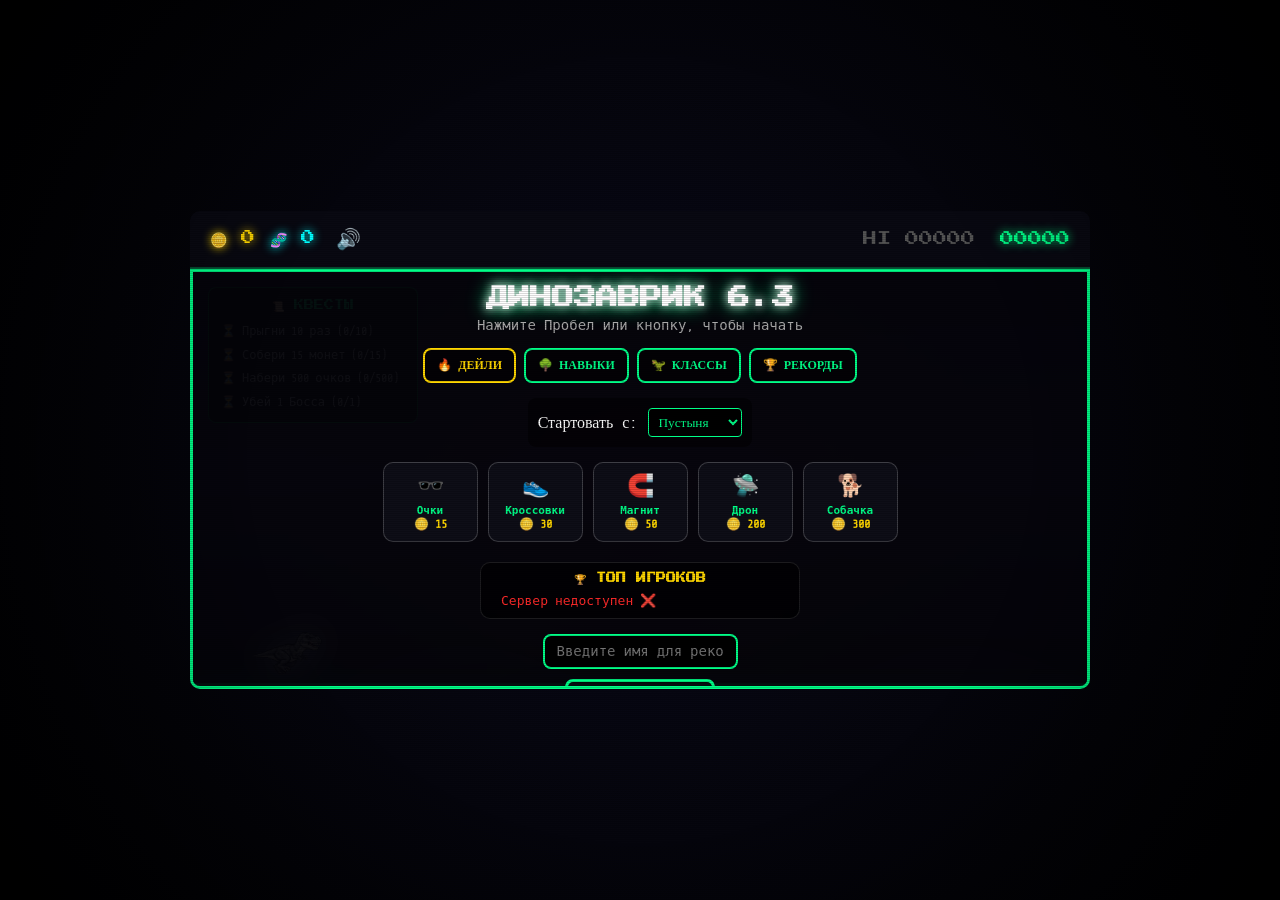
==== commit c2cf302b: "Add files via upload" ====
--- a/index.html
+++ b/index.html
@@ -5,7 +5,7 @@
     <meta name="viewport" content="width=device-width, initial-scale=1.0, maximum-scale=1.0, user-scalable=no, viewport-fit=cover">
     <meta name="apple-mobile-web-app-capable" content="yes">
     <meta name="apple-mobile-web-app-status-bar-style" content="black-translucent">
-    <title>Dino Ultimate RPG 6.2</title>
+    <title>Dino Ultimate RPG 6.3</title>
     <link rel="preconnect" href="https://fonts.googleapis.com">
     <link rel="preconnect" href="https://fonts.gstatic.com" crossorigin>
     <link href="https://fonts.googleapis.com/css2?family=Press+Start+2P&family=Share+Tech+Mono&display=swap" rel="stylesheet">
@@ -62,7 +62,7 @@
         <div class="player" id="player-character"></div>
 
         <div id="game-menu">
-            <h1 id="menu-title">ДИНОЗАВРИК 6.2</h1>
+            <h1 id="menu-title">ДИНОЗАВРИК 6.3</h1>
             <p id="menu-text">Нажмите Пробел или кнопку, чтобы начать</p>
             
             <div class="menu-actions">
@@ -101,6 +101,7 @@
             <button id="start-btn">ИГРАТЬ</button>
         </div>
 
+        <!-- Модалка Навыков -->
         <div id="skill-modal" class="modal" style="display: none;">
             <h2>🌳 ДРЕВО НАВЫКОВ</h2>
             <div class="skill-tree">
@@ -123,10 +124,18 @@
             <button class="close-modal-btn">ЗАКРЫТЬ</button>
         </div>
 
+        <!-- Модалка Скинов -->
         <div id="skins-modal" class="modal" style="display: none;">
             <h2>🦖 ВЫБОР КЛАССА</h2>
             <div class="skins-grid" id="skins-grid"></div>
             <button class="close-modal-btn">ЗАКРЫТЬ</button>
+        </div>
+
+        <!-- Модалка Сюжета (НОВОЕ) -->
+        <div id="story-modal" class="modal story-modal" style="display: none;">
+            <h2 id="story-title">ГЛАВА 1</h2>
+            <div id="story-text" class="story-text"></div>
+            <button id="story-next-btn" class="action-btn" style="font-size: 14px; padding: 12px 30px; margin-top: 20px;">ВПЕРЕД ▶</button>
         </div>
     </div>
 
--- a/style.css
+++ b/style.css
@@ -129,7 +129,7 @@
     z-index: 10; 
     filter: drop-shadow(0 0 15px rgba(255, 255, 255, 0.8)); 
     transition: opacity 0.1s;
-    margin-bottom: -15px; /* Утапливаем в землю */
+    margin-bottom: -15px;
 }
 .player.running {
     animation: run-trex 0.8s steps(1) infinite;
@@ -192,26 +192,36 @@
     100%  { background-position: 0% 0%; }
 }
 
-/* --- ПРЕПЯТСТВИЯ --- */
+/* --- ПРЕПЯТСТВИЯ (ЗЕМЛЯ) --- */
 .obstacle { position: absolute; bottom: 0; left: 0; background-size: contain; background-position: bottom center; background-repeat: no-repeat; z-index: 5; will-change: left; }
 .biome-desert .obstacle { background-image: url('data:image/svg+xml;utf8,<svg xmlns="http://www.w3.org/2000/svg" viewBox="0 0 100 100"><path d="M45,100 L45,40 Q45,30 55,30 Q65,30 65,40 L65,100 Z" fill="%2300ff88"/><path d="M45,70 L30,70 Q20,70 20,60 Q20,50 30,50 L45,50 Z" fill="%2300ff88"/><path d="M65,60 L80,60 Q90,60 90,50 Q90,40 80,40 L65,40 Z" fill="%2300ff88"/><circle cx="50" cy="20" r="8" fill="%2300ff88"/></svg>'); filter: brightness(1.2) drop-shadow(0 0 15px #00ff88); }
 .biome-jungle .obstacle { background-image: url('data:image/svg+xml;utf8,<svg xmlns="http://www.w3.org/2000/svg" viewBox="0 0 100 100"><path d="M10,100 L20,60 L35,75 L50,20 L65,75 L80,60 L90,100 Z" fill="%2300ff88"/><path d="M20,60 L35,75 L50,20" stroke="%23ff00ff" stroke-width="4" fill="none"/><circle cx="50" cy="20" r="5" fill="%23ff00ff"/></svg>'); filter: brightness(1.5) drop-shadow(0 0 10px #00ff88); }
 .biome-ice .obstacle { background-image: url('data:image/svg+xml;utf8,<svg xmlns="http://www.w3.org/2000/svg" viewBox="0 0 100 100"><polygon points="50,10 80,100 20,100" fill="%2300d4ff"/><polygon points="50,10 90,100 50,100" fill="%2300b4ff"/><polygon points="30,40 50,100 10,100" fill="%23008cff"/></svg>'); filter: brightness(1.5) drop-shadow(0 0 10px #00d4ff); }
 .biome-volcano .obstacle { background-image: url('data:image/svg+xml;utf8,<svg xmlns="http://www.w3.org/2000/svg" viewBox="0 0 100 100"><path d="M10,100 L20,40 L50,10 L80,40 L90,100 Z" fill="%23ff2a2a"/><path d="M30,100 L40,50 L60,70 L70,100 Z" fill="%23ff8c00"/></svg>'); filter: brightness(1.2) drop-shadow(0 0 10px #ff8c00); }
 .biome-cyber .obstacle { background-image: url('data:image/svg+xml;utf8,<svg xmlns="http://www.w3.org/2000/svg" viewBox="0 0 100 100"><rect x="20" y="20" width="60" height="80" fill="%23ff00ff" opacity="0.8"/><rect x="30" y="30" width="40" height="60" fill="%23ffffff" opacity="0.3"/></svg>'); filter: drop-shadow(0 0 10px #ff00ff); }
-.obstacle.flying { bottom: 70px; width: 60px; height: 45px; background-image: url('data:image/svg+xml;utf8,<svg xmlns="http://www.w3.org/2000/svg" viewBox="0 0 100 100"><path d="M 10 50 L 30 20 L 50 40 L 70 20 L 90 50 L 70 80 L 50 60 L 30 80 Z" fill="%23ff2a2a"/><circle cx="50" cy="50" r="8" fill="%23ff8c00"/><circle cx="50" cy="50" r="4" fill="%23ffffff"/></svg>') !important; background-size: contain; background-color: transparent; filter: drop-shadow(0 0 15px #ff2a2a) !important; animation: fly 0.4s infinite alternate ease-in-out; }
+
+/* --- ПТИЦЫ (ВОЗДУХ) РАЗНЫЕ ДЛЯ КАЖДОГО БИОМА --- */
+.obstacle.flying { bottom: 70px; width: 60px; height: 45px; background-size: contain; background-color: transparent; animation: fly 0.4s infinite alternate ease-in-out; }
+
+/* 1. Пустыня (Стервятник) */
+.biome-desert .obstacle.flying { background-image: url('data:image/svg+xml;utf8,<svg xmlns="http://www.w3.org/2000/svg" viewBox="0 0 100 100"><path d="M 10 50 L 30 20 L 50 40 L 70 20 L 90 50 L 70 80 L 50 60 L 30 80 Z" fill="%23d4af37"/><circle cx="50" cy="50" r="8" fill="%238b4513"/><circle cx="50" cy="50" r="4" fill="%23000"/></svg>') !important; filter: drop-shadow(0 0 15px #d4af37) !important; }
+
+/* 2. Джунгли (Тропический попугай) */
+.biome-jungle .obstacle.flying { background-image: url('data:image/svg+xml;utf8,<svg xmlns="http://www.w3.org/2000/svg" viewBox="0 0 100 100"><path d="M 10 50 L 30 20 L 50 40 L 70 20 L 90 50 L 70 80 L 50 60 L 30 80 Z" fill="%23ff0055"/><path d="M 40 50 L 60 50 L 50 70 Z" fill="%2300ff88"/><circle cx="50" cy="50" r="6" fill="%23ffff00"/></svg>') !important; filter: drop-shadow(0 0 15px #ff0055) !important; }
+
+/* 3. Ледники (Ледяная сова) */
+.biome-ice .obstacle.flying { background-image: url('data:image/svg+xml;utf8,<svg xmlns="http://www.w3.org/2000/svg" viewBox="0 0 100 100"><path d="M 10 50 L 30 20 L 50 40 L 70 20 L 90 50 L 70 80 L 50 60 L 30 80 Z" fill="%2300d4ff"/><circle cx="50" cy="50" r="8" fill="%23ffffff"/><circle cx="50" cy="50" r="4" fill="%23000"/></svg>') !important; filter: drop-shadow(0 0 15px #00d4ff) !important; }
+
+/* 4. Вулкан (Огненный феникс) */
+.biome-volcano .obstacle.flying { background-image: url('data:image/svg+xml;utf8,<svg xmlns="http://www.w3.org/2000/svg" viewBox="0 0 100 100"><path d="M 10 50 L 30 20 L 50 40 L 70 20 L 90 50 L 70 80 L 50 60 L 30 80 Z" fill="%23ff2a2a"/><path d="M 40 50 L 60 50 L 50 20 Z" fill="%23ff8c00"/><circle cx="50" cy="50" r="6" fill="%23ffff00"/></svg>') !important; filter: drop-shadow(0 0 15px #ff2a2a) !important; }
+
+/* 5. Киберпанк (Неоновый дрон) */
+.biome-cyber .obstacle.flying { background-image: url('data:image/svg+xml;utf8,<svg xmlns="http://www.w3.org/2000/svg" viewBox="0 0 100 100"><path d="M 10 50 L 30 20 L 50 40 L 70 20 L 90 50 L 70 80 L 50 60 L 30 80 Z" fill="%23ff00ff"/><circle cx="50" cy="50" r="10" fill="%23000"/><circle cx="50" cy="50" r="5" fill="%2300ffff"/></svg>') !important; filter: drop-shadow(0 0 15px #ff00ff) !important; }
+
 @keyframes fly { 0% { transform: translateY(0); } 100% { transform: translateY(-10px); } }
 
 /* --- МЕТЕОР --- */
-.meteor { 
-    position: absolute; 
-    border-radius: 50%; 
-    background: radial-gradient(circle, #fff700, #ff8c00 60%, #ff2a2a); 
-    box-shadow: 0 0 20px #ff8c00, 0 0 40px #ff2a2a; 
-    z-index: 5; 
-    will-change: left, bottom; 
-    pointer-events: none;
-}
+.meteor { position: absolute; border-radius: 50%; background: radial-gradient(circle, #fff700, #ff8c00 60%, #ff2a2a); box-shadow: 0 0 20px #ff8c00, 0 0 40px #ff2a2a; z-index: 5; will-change: left, bottom; pointer-events: none; }
 
 /* --- МОНЕТЫ И БОНУСЫ --- */
 .coin { position: absolute; left: 0; width: 24px; height: 24px; background: radial-gradient(circle, #fff700, #ffd700 50%, #cc9900); border-radius: 50%; box-shadow: 0 0 10px #ffd700; border: 2px solid #fff; z-index: 5; animation: spin 0.8s linear infinite; will-change: left; }
@@ -271,6 +281,12 @@
 .modal h2 { color: #ffd700; font-size: 16px; margin-top: 0; font-family: 'Press Start 2P'; }
 .close-modal-btn { background: rgba(255, 42, 42, 0.1); color: #ff2a2a; border: 2px solid #ff2a2a; padding: 12px 25px; cursor: pointer; margin-top: 10px; border-radius: 8px; font-family: 'Press Start 2P'; font-size: 12px; transition: all 0.2s; flex-shrink: 0; }
 .close-modal-btn:hover { background: #ff2a2a; color: #000; box-shadow: 0 0 20px #ff2a2a; }
+
+/* Стили для Сюжетки */
+.story-modal { border-color: #00ffff; box-shadow: 0 0 50px rgba(0, 255, 255, 0.4); }
+.story-modal h2 { color: #00ffff; text-shadow: 0 0 10px #00ffff; }
+.story-text { font-size: 16px; line-height: 1.6; color: #ddd; margin: 20px 0; text-align: left; padding: 0 10px; }
+.story-text strong { color: #00ff88; }
 
 /* --- ДЕРЕВО НАВЫКОВ --- */
 .skill-tree { display: grid; grid-template-columns: repeat(auto-fit, minmax(150px, 1fr)); gap: 15px; margin: 20px 0; }
@@ -314,6 +330,7 @@
     #start-btn { padding: 8px 20px; font-size: 12px; }
     .modal { padding: 15px; }
     .modal h2 { font-size: 14px; }
+    .story-text { font-size: 13px; }
     
     .shop-container { gap: 5px; }
     .shop-btn { width: 60px; padding: 5px; }
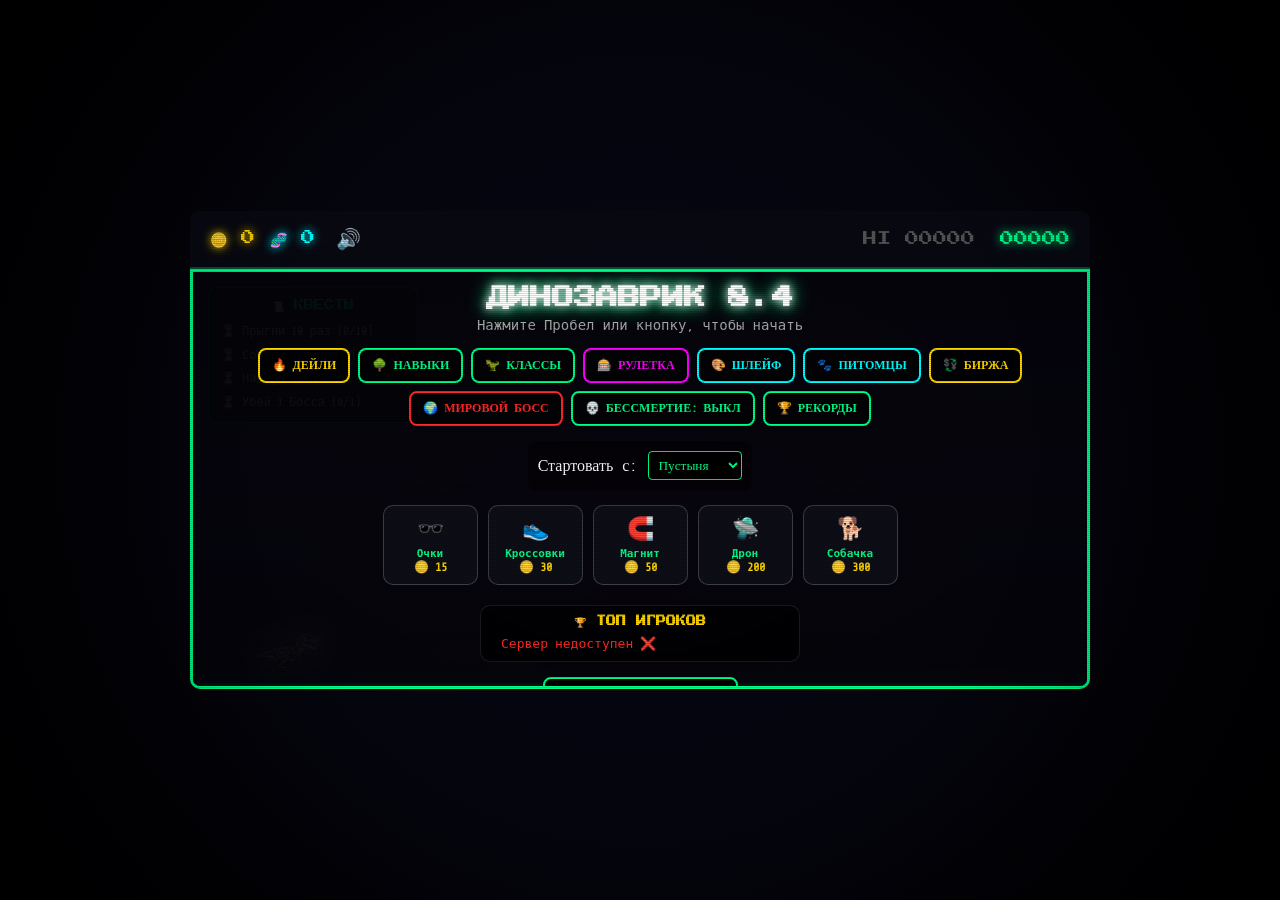
==== commit bab00954: "Add files via upload" ====
--- a/index.html
+++ b/index.html
@@ -5,7 +5,7 @@
     <meta name="viewport" content="width=device-width, initial-scale=1.0, maximum-scale=1.0, user-scalable=no, viewport-fit=cover">
     <meta name="apple-mobile-web-app-capable" content="yes">
     <meta name="apple-mobile-web-app-status-bar-style" content="black-translucent">
-    <title>Dino Ultimate RPG 6.3</title>
+    <title>Dino Ultimate RPG 8.4</title>
     <link rel="preconnect" href="https://fonts.googleapis.com">
     <link rel="preconnect" href="https://fonts.gstatic.com" crossorigin>
     <link href="https://fonts.googleapis.com/css2?family=Press+Start+2P&family=Share+Tech+Mono&display=swap" rel="stylesheet">
@@ -20,6 +20,9 @@
         <div class="hud-left">
             <div id="coins-display">🪙 0</div>
             <div id="dna-display">🧬 0</div>
+            <div id="loop-badge" style="display:none;">♾️ x1</div>
+            <div id="god-badge" style="display:none;">👻</div>
+            <div id="daily-badge" style="display:none; color:#ffd700; font-size:10px;">🔥 DAILY</div>
             <button id="mute-btn" class="icon-btn">🔊</button>
         </div>
         <div class="score-board">
@@ -33,6 +36,7 @@
         <div class="bg-layer bg-far"></div>
         <div class="bg-layer bg-near"></div>
         <div class="ground-line"></div>
+        <div id="world-boss-bar"><div id="world-boss-fill"></div></div>
 
         <div id="lives-display" style="display:none;">❤️</div>
         <div id="event-banner" style="display:none;"></div>
@@ -44,6 +48,7 @@
 
         <div id="combo-display" style="display:none;">COMBO x2!</div>
         <div id="active-buffs"></div>
+        <div id="active-artifacts"></div>
         <div id="pet-drone" style="display:none;">🛸</div>
         <div id="pet-dog" style="display:none;">🐕</div>
 
@@ -53,6 +58,7 @@
         </div>
 
         <div id="clouds" style="z-index: 1; position: absolute; inset: 0; pointer-events: none;"></div>
+        <div id="trail-container" style="z-index: 9; position: absolute; inset: 0; pointer-events: none;"></div>
         <div id="obstacles" style="z-index: 5; position: absolute; inset: 0; pointer-events: none;"></div>
         <div id="coins-container" style="z-index: 6; position: absolute; inset: 0; pointer-events: none;"></div>
         <div id="powerups-container" style="z-index: 7; position: absolute; inset: 0; pointer-events: none;"></div>
@@ -62,13 +68,19 @@
         <div class="player" id="player-character"></div>
 
         <div id="game-menu">
-            <h1 id="menu-title">ДИНОЗАВРИК 6.3</h1>
+            <h1 id="menu-title">ДИНОЗАВРИК 8.4</h1>
             <p id="menu-text">Нажмите Пробел или кнопку, чтобы начать</p>
             
             <div class="menu-actions">
                 <button id="daily-challenge-btn" class="action-btn" style="border-color:#ffd700; color:#ffd700;">🔥 ДЕЙЛИ</button>
                 <button id="skill-btn" class="action-btn">🌳 НАВЫКИ</button>
                 <button id="skins-btn" class="action-btn">🦖 КЛАССЫ</button>
+                <button id="roulette-btn" class="action-btn" style="border-color:#ff00ff; color:#ff00ff;">🎰 РУЛЕТКА</button>
+                <button id="trail-btn" class="action-btn" style="border-color:#00ffff; color:#00ffff;">🎨 ШЛЕЙФ</button>
+                <button id="pets-btn" class="action-btn" style="border-color:#00ffff; color:#00ffff;">🐾 ПИТОМЦЫ</button>
+                <button id="exchange-btn" class="action-btn" style="border-color:#ffd700; color:#ffd700;">💱 БИРЖА</button>
+                <button id="world-boss-btn" class="action-btn" style="border-color:#ff2a2a; color:#ff2a2a;">🌍 МИРОВОЙ БОСС</button>
+                <button id="god-mode-btn" class="action-btn">💀 БЕССМЕРТИЕ: ВЫКЛ</button>
                 <a href="leaderboard.html" class="action-btn">🏆 РЕКОРДЫ</a>
             </div>
 
@@ -101,7 +113,6 @@
             <button id="start-btn">ИГРАТЬ</button>
         </div>
 
-        <!-- Модалка Навыков -->
         <div id="skill-modal" class="modal" style="display: none;">
             <h2>🌳 ДРЕВО НАВЫКОВ</h2>
             <div class="skill-tree">
@@ -124,19 +135,110 @@
             <button class="close-modal-btn">ЗАКРЫТЬ</button>
         </div>
 
-        <!-- Модалка Скинов -->
         <div id="skins-modal" class="modal" style="display: none;">
             <h2>🦖 ВЫБОР КЛАССА</h2>
             <div class="skins-grid" id="skins-grid"></div>
             <button class="close-modal-btn">ЗАКРЫТЬ</button>
         </div>
 
-        <!-- Модалка Сюжета (НОВОЕ) -->
         <div id="story-modal" class="modal story-modal" style="display: none;">
             <h2 id="story-title">ГЛАВА 1</h2>
             <div id="story-text" class="story-text"></div>
             <button id="story-next-btn" class="action-btn" style="font-size: 14px; padding: 12px 30px; margin-top: 20px;">ВПЕРЕД ▶</button>
         </div>
+
+        <div id="artifact-modal" class="modal artifact-modal" style="display: none;">
+            <h2>🎁 ВЫБЕРИ АРТЕФАКТ</h2>
+            <p style="color: #aaa; font-size: 12px; margin-bottom: 15px;">Они изменят твой забег навсегда!</p>
+            <div class="artifact-grid" id="artifact-grid"></div>
+        </div>
+
+        <div id="altar-modal" class="modal altar-modal" style="display: none; border-color: #ff00ff;">
+            <h2 style="color: #ff00ff; text-shadow: 0 0 10px #ff00ff;">☠️ АЛТАРЬ КРОВИ</h2>
+            <div class="story-text" style="text-align: center; font-size: 14px;">
+                Древний дух предлагает сделку:<br><br>
+                Ты отдаешь <strong>1 сердце ❤️</strong><br>
+                Взамен получаешь <strong>3 случайных артефакта 🎁</strong>
+            </div>
+            <div style="display: flex; gap: 10px; justify-content: center; margin-top: 20px;">
+                <button id="altar-accept-btn" class="action-btn" style="border-color: #ff00ff; color: #ff00ff;">СДЕЛКА</button>
+                <button id="altar-decline-btn" class="action-btn" style="border-color: #555; color: #888;">ОТКАЗАТЬСЯ</button>
+            </div>
+        </div>
+
+        <div id="roulette-modal" class="modal roulette-modal" style="display: none;">
+            <h2 style="color: #ff00ff; text-shadow: 0 0 10px #ff00ff;">🎰 ЗОЛОТАЯ РУЛЕТКА</h2>
+            <p style="color: #aaa; font-size: 12px; margin: 10px 0;">Стоимость спина: <strong style="color:#ffd700;">50 🪙</strong></p>
+            <div class="roulette-slots">
+                <div class="roulette-slot" id="slot-1">🎁</div>
+                <div class="roulette-slot" id="slot-2">🎁</div>
+                <div class="roulette-slot" id="slot-3">🎁</div>
+            </div>
+            <div id="roulette-result" class="roulette-result" style="display:none;"></div>
+            <button id="roulette-spin-btn" class="action-btn" style="border-color: #ff00ff; color: #ff00ff; font-size: 14px; padding: 12px 30px; margin-top: 15px;">КРУТИТЬ (50 🪙)</button>
+            <button class="close-modal-btn roulette-close-btn">ЗАКРЫТЬ</button>
+        </div>
+
+        <div id="trail-modal" class="modal" style="display: none; border-color: #00ffff; box-shadow: 0 0 50px rgba(0,255,255,0.4);">
+            <h2 style="color: #00ffff; text-shadow: 0 0 10px #00ffff;">🎨 ВЫБОР ШЛЕЙФА</h2>
+            <p style="color: #aaa; font-size: 12px; margin: 10px 0;">Шлейфы можно выиграть в рулетке.</p>
+            <div class="trail-grid" id="trail-grid"></div>
+            <button class="close-modal-btn">ЗАКРЫТЬ</button>
+        </div>
+
+        <div id="exchange-modal" class="modal" style="display: none; border-color: #ffd700; box-shadow: 0 0 50px rgba(255,215,0,0.4);">
+            <h2 style="color: #ffd700; text-shadow: 0 0 10px #ffd700;">💱 БИРЖА ДНК</h2>
+            <div class="exchange-rate" id="exchange-rate-display">Курс: 1 🧬 = ? 🪙</div>
+            <div style="color: #aaa; font-size: 11px; margin: 10px 0 20px 0;">Курс обновляется каждый день в 00:00 UTC</div>
+            <div class="exchange-buttons">
+                <button id="exchange-buy-btn" class="action-btn" style="border-color: #00ff88; color: #00ff88;">КУПИТЬ 10 🧬</button>
+                <button id="exchange-sell-btn" class="action-btn" style="border-color: #ff8c00; color: #ff8c00;">ПРОДАТЬ 10 🧬</button>
+            </div>
+            <div style="margin-top: 20px; color: #888; font-size: 13px;">
+                Баланс: <span style="color:#ffd700;">🪙 <span id="exchange-coins">0</span></span> · 
+                <span style="color:#00ffff;">🧬 <span id="exchange-dna">0</span></span>
+            </div>
+            <button class="close-modal-btn exchange-close-btn">ЗАКРЫТЬ</button>
+        </div>
+
+        <div id="pets-modal" class="modal" style="display: none; border-color: #00ffff; box-shadow: 0 0 50px rgba(0,255,255,0.4);">
+            <h2 style="color: #00ffff; text-shadow: 0 0 10px #00ffff;">🐾 ЭВОЛЮЦИЯ ПИТОМЦЕВ</h2>
+            <p style="color: #aaa; font-size: 12px; margin: 10px 0;">Улучшайте питомцев за ДНК 🧬</p>
+            <div class="pets-grid">
+                <div class="pet-card" id="dog-card">
+                    <div class="pet-icon">🐕</div>
+                    <div class="pet-name">Собачка</div>
+                    <div class="pet-level" id="dog-level-display">Ур. 1</div>
+                    <div class="pet-stats" id="dog-stats-display"></div>
+                    <button id="dog-upgrade-btn" class="pet-upgrade-btn">УЛУЧШИТЬ</button>
+                </div>
+                <div class="pet-card" id="drone-card">
+                    <div class="pet-icon">🛸</div>
+                    <div class="pet-name">Дрон</div>
+                    <div class="pet-level" id="drone-level-display">Ур. 1</div>
+                    <div class="pet-stats" id="drone-stats-display"></div>
+                    <button id="drone-upgrade-btn" class="pet-upgrade-btn">УЛУЧШИТЬ</button>
+                </div>
+            </div>
+            <button class="close-modal-btn pets-close-btn">ЗАКРЫТЬ</button>
+        </div>
+
+        <!-- НОВОЕ: Модалка Мирового Босса -->
+        <div id="world-boss-modal" class="modal world-boss-modal" style="display: none;">
+            <div class="wb-header" id="world-boss-title">🌍 МИРОВОЙ БОСС</div>
+            <div class="wb-hp-container">
+                <div class="wb-hp-fill" id="world-boss-hp-fill"></div>
+                <div class="wb-hp-text" id="world-boss-hp-text">0 / 0 HP</div>
+            </div>
+            <div class="wb-status" id="world-boss-status">Загрузка...</div>
+            <div style="color:#aaa; font-size:12px; margin:10px 0;">Ваш вклад: <span id="world-boss-your-damage" style="color:#00ff88; font-weight:bold;">0</span></div>
+            <div class="wb-top-list" id="world-boss-top-list">Загрузка...</div>
+            <button id="world-boss-claim-btn" class="action-btn wb-claim-btn" style="display:none;">🎁 ЗАБРАТЬ НАГРАДУ (500 🪙 + 200 🧬)</button>
+            <div style="margin-top: 10px; display: flex; gap: 10px; justify-content: center; flex-wrap: wrap;">
+                <button id="world-boss-refresh-btn" class="action-btn" style="border-color:#00ffff; color:#00ffff;">🔄 ОБНОВИТЬ</button>
+                <button class="close-modal-btn world-boss-close-btn">ЗАКРЫТЬ</button>
+            </div>
+        </div>
     </div>
 
     <div class="mobile-controls">
--- a/style.css
+++ b/style.css
@@ -10,23 +10,25 @@
 .crt-overlay { position: fixed; top: 0; left: 0; width: 100vw; height: 100vh; background: repeating-linear-gradient(0deg, rgba(0,0,0,0.15), rgba(0,0,0,0.15) 1px, transparent 1px, transparent 2px); pointer-events: none; z-index: 9999; }
 .vignette { position: fixed; top: 0; left: 0; width: 100vw; height: 100vh; background: radial-gradient(circle, transparent 50%, rgba(0,0,0,0.8) 150%); pointer-events: none; z-index: 9998; }
 
-/* --- HUD --- */
 .top-panel { width: 100%; max-width: 900px; display: flex; justify-content: space-between; align-items: center; padding: 15px 20px; background: rgba(10, 10, 20, 0.95); border-bottom: 2px solid rgba(0, 255, 136, 0.3); border-radius: 10px 10px 0 0; font-family: 'Press Start 2P', cursive; font-size: 14px; z-index: 10; }
 .hud-left { display: flex; align-items: center; gap: 15px; }
 #coins-display { color: #ffd700; text-shadow: 0 0 10px #ffd700; }
 #dna-display { color: #00ffff; text-shadow: 0 0 10px #00ffff; }
+#loop-badge { display: none; color: #00ffff; font-size: 11px; padding: 3px 8px; border: 2px solid #00ffff; border-radius: 6px; text-shadow: 0 0 8px #00ffff; animation: loopPulse 1.5s ease-in-out infinite alternate; }
+@keyframes loopPulse { 0% { box-shadow: 0 0 5px #00ffff; } 100% { box-shadow: 0 0 20px #00ffff, inset 0 0 8px rgba(0,255,255,0.3); } }
+#god-badge { display: none; font-size: 18px; padding: 2px 6px; border: 2px solid #ffd700; border-radius: 6px; animation: godPulse 1s ease-in-out infinite alternate; }
+@keyframes godPulse { 0% { box-shadow: 0 0 5px #ffd700; } 100% { box-shadow: 0 0 20px #ffd700, inset 0 0 8px rgba(255,215,0,0.3); } }
+#daily-badge { display: none; color: #ffd700; font-size: 10px; }
 .icon-btn { background: none; border: none; font-size: 20px; cursor: pointer; transition: transform 0.2s; }
 .icon-btn:hover { transform: scale(1.2); }
 .score-board { display: flex; gap: 25px; }
 #high-score { color: #555; }
 #score { color: #00ff88; text-shadow: 0 0 10px #00ff88; }
 
-/* Дополнительный HUD */
 #lives-display { position: absolute; top: 60px; right: 20px; font-size: 24px; z-index: 60; filter: drop-shadow(0 0 5px #ff2a2a); display: flex; gap: 5px; }
 #event-banner { position: absolute; top: 50%; left: 50%; transform: translate(-50%, -50%); font-family: 'Press Start 2P'; font-size: 24px; z-index: 200; text-align: center; pointer-events: none; text-shadow: 0 0 20px currentColor; animation: eventPulse 1.5s ease-out infinite; }
 @keyframes eventPulse { 0% { opacity: 0; transform: translate(-50%, -50%) scale(0.5); } 20% { opacity: 1; transform: translate(-50%, -50%) scale(1.05); } 100% { opacity: 1; transform: translate(-50%, -50%) scale(1); } }
 
-/* --- ИГРОВОЕ ПОЛЕ --- */
 .game-container { 
     position: relative; width: 100%; max-width: 900px; height: 420px; max-height: 55vh; 
     border: 3px solid #00ff88; border-radius: 0 0 10px 10px; overflow: hidden; 
@@ -34,10 +36,9 @@
 }
 .game-container.shake { animation: shake 0.4s cubic-bezier(.36,.07,.19,.97) both; }
 @keyframes shake { 10%, 90% { transform: translate3d(-1px, 0, 0); } 20%, 80% { transform: translate3d(2px, 0, 0); } 30%, 50%, 70% { transform: translate3d(-4px, 0, 0); } 40%, 60% { transform: translate3d(4px, 0, 0); } }
-
+.game-container.overdrive { box-shadow: inset 0 0 50px rgba(255, 0, 0, 0.6); border-color: #ff0000; }
 .ground-line { position: absolute; bottom: 0; left: 0; width: 100%; height: 3px; background-color: #00ff88; box-shadow: 0 0 20px #00ff88; z-index: 10; transition: background-color 1s, box-shadow 1s; }
 
-/* --- ЦВЕТА БИОМОВ --- */
 .biome-desert { background: linear-gradient(to bottom, #1a0b2e 0%, #2d1b4e 50%, #0d0518 100%); }
 .biome-jungle { background: linear-gradient(to bottom, #051a11 0%, #0d3b22 50%, #020a06 100%); border-color: #00ff88; }
 .biome-ice { background: linear-gradient(to bottom, #05142e 0%, #0f2b54 50%, #020612 100%); border-color: #00d4ff; }
@@ -45,7 +46,6 @@
 .biome-cyber { background: linear-gradient(to bottom, #0b001a 0%, #2a004d 50%, #000 100%); border-color: #ff00ff; }
 .biome-cyber .ground-line { background-color: #ff00ff; box-shadow: 0 0 20px #ff00ff; }
 
-/* --- ПАРАЛЛАКС ФОНЫ --- */
 .bg-layer { position: absolute; bottom: 0; left: 0; width: 200%; height: 100%; background-repeat: repeat-x; background-position: bottom; pointer-events: none; will-change: transform; }
 .bg-far { z-index: 1; animation: scrollBg 30s linear infinite; opacity: 0.2; }
 .bg-near { z-index: 2; animation: scrollBg 15s linear infinite; opacity: 0.4; }
@@ -62,7 +62,6 @@
 .biome-cyber .bg-far { background-image: url('data:image/svg+xml;utf8,<svg xmlns="http://www.w3.org/2000/svg" width="200" height="100"><rect x="0" y="0" width="200" height="100" fill="none" stroke="%23ff00ff" stroke-width="2" opacity="0.3"/><path d="M0 100 L200 0" stroke="%23ff00ff" stroke-width="1" opacity="0.2"/></svg>'); background-size: 100px 100px; }
 .biome-cyber .bg-near { background-image: url('data:image/svg+xml;utf8,<svg xmlns="http://www.w3.org/2000/svg" width="200" height="100"><polygon points="0,100 50,40 100,100" fill="%230b001a"/><polygon points="100,100 150,30 200,100" fill="%230b001a"/></svg>'); background-size: 400px 150px; }
 
-/* --- ГИПНОТИЧЕСКИЙ ФОН --- */
 .bg-hypnotic { position: absolute; inset: 0; z-index: 0; pointer-events: none; opacity: 0.6; transition: background 1s ease; }
 .biome-desert .bg-hypnotic { background: radial-gradient(circle at 50% 60%, rgba(255, 0, 128, 0.3) 0%, rgba(255, 215, 0, 0.1) 40%, transparent 70%); animation: pulseGlow 8s ease-in-out infinite alternate; }
 @keyframes pulseGlow { 0% { opacity: 0.5; transform: scale(1); } 100% { opacity: 0.8; transform: scale(1.05); } }
@@ -75,7 +74,6 @@
 .biome-cyber .bg-hypnotic { background: radial-gradient(circle at center, rgba(255, 0, 255, 0.15) 0%, transparent 70%), repeating-linear-gradient(0deg, transparent, transparent 40px, rgba(0, 255, 255, 0.05) 40px, rgba(0, 255, 255, 0.05) 41px), repeating-linear-gradient(90deg, transparent, transparent 40px, rgba(255, 0, 255, 0.05) 40px, rgba(255, 0, 255, 0.05) 41px); animation: cyberMove 5s linear infinite; }
 @keyframes cyberMove { 0% { background-position: center, 0 0, 0 0; } 100% { background-position: center, 0 40px, 40px 0; } }
 
-/* --- БОСС И СНАРЯДЫ --- */
 #boss-hp-container { position: absolute; top: 60px; left: 50%; transform: translateX(-50%); width: 60%; max-width: 500px; text-align: center; z-index: 100; }
 #boss-name { font-family: 'Press Start 2P'; color: #ff2a2a; font-size: 14px; text-shadow: 0 0 10px #ff2a2a; margin-bottom: 5px; }
 #boss-hp-bar { width: 100%; height: 15px; background: rgba(0,0,0,0.8); border: 2px solid #ff2a2a; border-radius: 10px; overflow: hidden; }
@@ -85,153 +83,89 @@
 .boss-projectile { position: absolute; width: 20px; height: 20px; background-color: #ff2a2a; border-radius: 50%; box-shadow: 0 0 15px #ff2a2a; z-index: 7; will-change: left, bottom; }
 .drone-projectile { position: absolute; width: 12px; height: 12px; background-color: #00ffff; border-radius: 50%; box-shadow: 0 0 10px #00ffff, 0 0 20px #00ffff; z-index: 7; will-change: left, bottom; }
 
-/* --- КОМБО И БАФФЫ --- */
 #combo-display { position: absolute; top: 25%; left: 50%; transform: translateX(-50%); font-family: 'Press Start 2P', cursive; font-size: 24px; color: #ffd700; text-shadow: 0 0 10px #ffd700, 0 0 20px #ff8c00; z-index: 50; pointer-events: none; animation: pop 0.3s ease-out; }
 @keyframes pop { 0% { transform: translateX(-50%) scale(0.5); } 100% { transform: translateX(-50%) scale(1); } }
 #active-buffs { position: absolute; top: 15px; left: 50%; transform: translateX(-50%); display: flex; gap: 10px; z-index: 50; font-size: 24px; pointer-events: none; }
 .buff-icon { filter: drop-shadow(0 0 10px currentColor); animation: buffPulse 1s ease-in-out infinite alternate; }
 @keyframes buffPulse { 0% { transform: scale(1); } 100% { transform: scale(1.15); } }
 
-/* --- ПИТОМЦЫ --- */
-#pet-drone { position: absolute; left: 0; bottom: 0; font-size: 30px; z-index: 9; will-change: left, bottom; }
-#pet-dog { position: absolute; left: 0; bottom: 0; font-size: 28px; z-index: 9; will-change: left, bottom; filter: drop-shadow(0 0 5px #8B4513); }
-
-/* --- ПАНЕЛЬ КВЕСТОВ --- */
+#active-artifacts { position: absolute; top: 150px; left: 15px; display: flex; flex-direction: column; gap: 5px; z-index: 50; font-size: 20px; pointer-events: none; }
+
+#pet-drone { position: absolute; left: 0; bottom: 0; font-size: 30px; z-index: 9; will-change: left, bottom; transition: filter 0.2s; }
+#pet-dog { position: absolute; left: 0; bottom: 0; font-size: 28px; z-index: 9; will-change: left, bottom; filter: drop-shadow(0 0 5px #8B4513); transition: filter 0.2s; }
+
 .quest-panel { position: absolute; top: 15px; left: 15px; background: rgba(0, 0, 0, 0.85); border: 1px solid rgba(0, 255, 136, 0.5); border-radius: 8px; padding: 12px; width: 210px; z-index: 50; font-size: 12px; pointer-events: none; box-sizing: border-box; display: flex; flex-direction: column; }
 .quest-title { color: #00ff88; font-size: 10px; text-align: center; font-family: 'Press Start 2P', cursive; margin-bottom: 12px; display: block; }
 #quest-list { display: flex; flex-direction: column; gap: 8px; }
 .quest-item { color: #ccc; line-height: 1.3; display: block; margin: 0; }
 .quest-item.done { color: #00ff88; text-decoration: line-through; opacity: 0.6; }
 
-/* --- МАГАЗИН --- */
 .shop-container { display: flex; gap: 10px; margin-bottom: 20px; z-index: 50; justify-content: center; flex-wrap: wrap; }
 .shop-btn { display: flex; flex-direction: column; align-items: center; background: rgba(15, 15, 25, 0.95); border: 1px solid rgba(255, 255, 255, 0.2); color: #fff; padding: 10px; border-radius: 10px; cursor: pointer; font-family: inherit; transition: all 0.3s; width: 95px; }
 .shop-btn:hover:not(:disabled) { border-color: #00ff88; box-shadow: 0 0 15px rgba(0, 255, 136, 0.4); transform: translateY(-3px); }
 .shop-btn:disabled { opacity: 0.4; cursor: not-allowed; border-color: rgba(0, 255, 136, 0.3); }
 .shop-btn .icon { font-size: 22px; margin-bottom: 6px; }
 .shop-btn .title { font-size: 11px; color: #00ff88; font-weight: bold; }
-.shop-btn .desc { font-size: 9px; color: #888; margin-bottom: 4px; }
 .shop-btn .price { font-size: 12px; color: #ffd700; font-weight: bold; }
 .shop-btn.inactive { opacity: 0.5; border-color: #555 !important; box-shadow: none !important; filter: grayscale(1); }
 
-/* --- ЧЕКПОИНТЫ --- */
 .checkpoint-selector { display: flex; align-items: center; gap: 10px; margin-bottom: 15px; background: rgba(0,0,0,0.5); padding: 10px; border-radius: 8px; font-family: 'Share Tech Mono'; }
 .checkpoint-selector select { background: #000; color: #00ff88; border: 1px solid #00ff88; padding: 5px; border-radius: 4px; outline: none; font-family: 'Share Tech Mono'; }
 
-/* --- ИГРОК И КЛАССЫ --- */
-.player { 
-    position: absolute; bottom: 0; left: 50px; 
-    width: 80px; height: 80px; 
-    background-image: url('player.png'); 
-    background-size: 400% 200% !important;
-    background-repeat: no-repeat; 
-    background-position: bottom left; 
-    z-index: 10; 
-    filter: drop-shadow(0 0 15px rgba(255, 255, 255, 0.8)); 
-    transition: opacity 0.1s;
-    margin-bottom: -15px;
-}
-.player.running {
-    animation: run-trex 0.8s steps(1) infinite;
-}
+.player { position: absolute; bottom: 0; left: 50px; width: 80px; height: 80px; background-image: url('player.png'); background-size: 400% 200% !important; background-repeat: no-repeat; background-position: bottom left; z-index: 10; filter: drop-shadow(0 0 15px rgba(255, 255, 255, 0.8)); transition: opacity 0.1s; margin-bottom: -15px; }
+.player.running { animation: run-trex 0.8s steps(1) infinite; }
 @keyframes run-trex {
-    0%    { background-position: 0% 0%; }
-    12.5% { background-position: 33.333% 0%; }
-    25%   { background-position: 66.666% 0%; }
-    37.5% { background-position: 100% 0%; }
-    50%   { background-position: 0% 100%; }
-    62.5% { background-position: 33.333% 100%; }
-    75%   { background-position: 66.666% 100%; }
-    87.5% { background-position: 100% 100%; }
-    100%  { background-position: 0% 0%; }
-}
-
-/* Раптор (4x3) */
-.player.skin-raptor {
-    background-image: url('raptor.png') !important;
-    background-size: 400% 300% !important; 
-    width: 110px; height: 85px;
-    filter: drop-shadow(0 0 20px rgba(0, 255, 136, 0.8));
-    animation: run-raptor 1s steps(1) infinite;
-    margin-bottom: -12px;
-}
+    0% { background-position: 0% 0%; } 12.5% { background-position: 33.333% 0%; } 25% { background-position: 66.666% 0%; } 37.5% { background-position: 100% 0%; }
+    50% { background-position: 0% 100%; } 62.5% { background-position: 33.333% 100%; } 75% { background-position: 66.666% 100%; } 87.5% { background-position: 100% 100%; } 100% { background-position: 0% 0%; }
+}
+.player.god-mode-active { filter: drop-shadow(0 0 25px #ffd700) drop-shadow(0 0 40px #ffd700) brightness(1.3) !important; animation: godGlow 1s ease-in-out infinite alternate !important; }
+@keyframes godGlow {
+    0% { filter: drop-shadow(0 0 15px #ffd700) drop-shadow(0 0 25px #ff8c00) brightness(1.2) !important; }
+    100% { filter: drop-shadow(0 0 35px #ffd700) drop-shadow(0 0 60px #ff8c00) brightness(1.5) !important; }
+}
+.player.skin-raptor { background-image: url('raptor.png') !important; background-size: 400% 300% !important; width: 110px; height: 85px; filter: drop-shadow(0 0 20px rgba(0, 255, 136, 0.8)); animation: run-raptor 1s steps(1) infinite; margin-bottom: -12px; }
 @keyframes run-raptor {
-    0%    { background-position: 0% 0%; }
-    8.33% { background-position: 33.333% 0%; }
-    16.66%{ background-position: 66.666% 0%; }
-    25%   { background-position: 100% 0%; }
-    33.33%{ background-position: 0% 50%; }
-    41.66%{ background-position: 33.333% 50%; }
-    50%   { background-position: 66.666% 50%; }
-    58.33%{ background-position: 100% 50%; }
-    66.66%{ background-position: 0% 100%; }
-    75%   { background-position: 33.333% 100%; }
-    83.33%{ background-position: 66.666% 100%; }
-    91.66%{ background-position: 100% 100%; }
-    100%  { background-position: 0% 0%; }
-}
-
-/* Птеродактиль (4x2) */
-.player.skin-ptero {
-    background-image: url('ptero.png') !important;
-    background-size: 400% 200% !important; 
-    width: 110px; height: 80px;
-    filter: drop-shadow(0 0 20px rgba(255, 0, 255, 0.8));
-    animation: run-ptero 0.6s steps(1) infinite; 
-    margin-bottom: -10px;
-}
+    0% { background-position: 0% 0%; } 8.33% { background-position: 33.333% 0%; } 16.66% { background-position: 66.666% 0%; } 25% { background-position: 100% 0%; }
+    33.33% { background-position: 0% 50%; } 41.66% { background-position: 33.333% 50%; } 50% { background-position: 66.666% 50%; } 58.33% { background-position: 100% 50%; }
+    66.66% { background-position: 0% 100%; } 75% { background-position: 33.333% 100%; } 83.33% { background-position: 66.666% 100%; } 91.66% { background-position: 100% 100%; }
+    100% { background-position: 0% 0%; }
+}
+.player.skin-ptero { background-image: url('ptero.png') !important; background-size: 400% 200% !important; width: 110px; height: 80px; filter: drop-shadow(0 0 20px rgba(255, 0, 255, 0.8)); animation: run-ptero 0.6s steps(1) infinite; margin-bottom: -10px; }
 @keyframes run-ptero {
-    0%    { background-position: 0% 0%; }
-    12.5% { background-position: 33.333% 0%; }
-    25%   { background-position: 66.666% 0%; }
-    37.5% { background-position: 100% 0%; }
-    50%   { background-position: 0% 100%; }
-    62.5% { background-position: 33.333% 100%; }
-    75%   { background-position: 66.666% 100%; }
-    87.5% { background-position: 100% 100%; }
-    100%  { background-position: 0% 0%; }
-}
-
-/* --- ПРЕПЯТСТВИЯ (ЗЕМЛЯ) --- */
-.obstacle { position: absolute; bottom: 0; left: 0; background-size: contain; background-position: bottom center; background-repeat: no-repeat; z-index: 5; will-change: left; }
+    0% { background-position: 0% 0%; } 12.5% { background-position: 33.333% 0%; } 25% { background-position: 66.666% 0%; } 37.5% { background-position: 100% 0%; }
+    50% { background-position: 0% 100%; } 62.5% { background-position: 33.333% 100%; } 75% { background-position: 66.666% 100%; } 87.5% { background-position: 100% 100%; }
+    100% { background-position: 0% 0%; }
+}
+
+.obstacle { position: absolute; bottom: 0; left: 0; background-size: contain; background-position: bottom center; background-repeat: no-repeat; z-index: 5; will-change: left; transition: filter 0.2s; }
 .biome-desert .obstacle { background-image: url('data:image/svg+xml;utf8,<svg xmlns="http://www.w3.org/2000/svg" viewBox="0 0 100 100"><path d="M45,100 L45,40 Q45,30 55,30 Q65,30 65,40 L65,100 Z" fill="%2300ff88"/><path d="M45,70 L30,70 Q20,70 20,60 Q20,50 30,50 L45,50 Z" fill="%2300ff88"/><path d="M65,60 L80,60 Q90,60 90,50 Q90,40 80,40 L65,40 Z" fill="%2300ff88"/><circle cx="50" cy="20" r="8" fill="%2300ff88"/></svg>'); filter: brightness(1.2) drop-shadow(0 0 15px #00ff88); }
 .biome-jungle .obstacle { background-image: url('data:image/svg+xml;utf8,<svg xmlns="http://www.w3.org/2000/svg" viewBox="0 0 100 100"><path d="M10,100 L20,60 L35,75 L50,20 L65,75 L80,60 L90,100 Z" fill="%2300ff88"/><path d="M20,60 L35,75 L50,20" stroke="%23ff00ff" stroke-width="4" fill="none"/><circle cx="50" cy="20" r="5" fill="%23ff00ff"/></svg>'); filter: brightness(1.5) drop-shadow(0 0 10px #00ff88); }
 .biome-ice .obstacle { background-image: url('data:image/svg+xml;utf8,<svg xmlns="http://www.w3.org/2000/svg" viewBox="0 0 100 100"><polygon points="50,10 80,100 20,100" fill="%2300d4ff"/><polygon points="50,10 90,100 50,100" fill="%2300b4ff"/><polygon points="30,40 50,100 10,100" fill="%23008cff"/></svg>'); filter: brightness(1.5) drop-shadow(0 0 10px #00d4ff); }
 .biome-volcano .obstacle { background-image: url('data:image/svg+xml;utf8,<svg xmlns="http://www.w3.org/2000/svg" viewBox="0 0 100 100"><path d="M10,100 L20,40 L50,10 L80,40 L90,100 Z" fill="%23ff2a2a"/><path d="M30,100 L40,50 L60,70 L70,100 Z" fill="%23ff8c00"/></svg>'); filter: brightness(1.2) drop-shadow(0 0 10px #ff8c00); }
 .biome-cyber .obstacle { background-image: url('data:image/svg+xml;utf8,<svg xmlns="http://www.w3.org/2000/svg" viewBox="0 0 100 100"><rect x="20" y="20" width="60" height="80" fill="%23ff00ff" opacity="0.8"/><rect x="30" y="30" width="40" height="60" fill="%23ffffff" opacity="0.3"/></svg>'); filter: drop-shadow(0 0 10px #ff00ff); }
 
-/* --- ПТИЦЫ (ВОЗДУХ) РАЗНЫЕ ДЛЯ КАЖДОГО БИОМА --- */
+.obstacle.elite { filter: drop-shadow(0 0 20px #ffd700) brightness(1.5) !important; transform: scale(1.1); z-index: 6; }
+.obstacle.elite::after { content: '⭐'; position: absolute; top: -20px; left: 50%; transform: translateX(-50%); font-size: 20px; text-shadow: 0 0 10px #ffd700; }
+
+.altar { position: absolute; bottom: 0; left: 0; width: 50px; height: 50px; background-color: #222; border: 2px solid #ff00ff; border-radius: 50%; display: flex; align-items: center; justify-content: center; font-size: 24px; box-shadow: 0 0 20px #ff00ff; z-index: 6; will-change: left; }
+.altar::before { content: '☠️'; }
+.altar:hover { background-color: #440044; }
+
 .obstacle.flying { bottom: 70px; width: 60px; height: 45px; background-size: contain; background-color: transparent; animation: fly 0.4s infinite alternate ease-in-out; }
-
-/* 1. Пустыня (Стервятник) */
 .biome-desert .obstacle.flying { background-image: url('data:image/svg+xml;utf8,<svg xmlns="http://www.w3.org/2000/svg" viewBox="0 0 100 100"><path d="M 10 50 L 30 20 L 50 40 L 70 20 L 90 50 L 70 80 L 50 60 L 30 80 Z" fill="%23d4af37"/><circle cx="50" cy="50" r="8" fill="%238b4513"/><circle cx="50" cy="50" r="4" fill="%23000"/></svg>') !important; filter: drop-shadow(0 0 15px #d4af37) !important; }
-
-/* 2. Джунгли (Тропический попугай) */
 .biome-jungle .obstacle.flying { background-image: url('data:image/svg+xml;utf8,<svg xmlns="http://www.w3.org/2000/svg" viewBox="0 0 100 100"><path d="M 10 50 L 30 20 L 50 40 L 70 20 L 90 50 L 70 80 L 50 60 L 30 80 Z" fill="%23ff0055"/><path d="M 40 50 L 60 50 L 50 70 Z" fill="%2300ff88"/><circle cx="50" cy="50" r="6" fill="%23ffff00"/></svg>') !important; filter: drop-shadow(0 0 15px #ff0055) !important; }
-
-/* 3. Ледники (Ледяная сова) */
 .biome-ice .obstacle.flying { background-image: url('data:image/svg+xml;utf8,<svg xmlns="http://www.w3.org/2000/svg" viewBox="0 0 100 100"><path d="M 10 50 L 30 20 L 50 40 L 70 20 L 90 50 L 70 80 L 50 60 L 30 80 Z" fill="%2300d4ff"/><circle cx="50" cy="50" r="8" fill="%23ffffff"/><circle cx="50" cy="50" r="4" fill="%23000"/></svg>') !important; filter: drop-shadow(0 0 15px #00d4ff) !important; }
-
-/* 4. Вулкан (Огненный феникс) */
 .biome-volcano .obstacle.flying { background-image: url('data:image/svg+xml;utf8,<svg xmlns="http://www.w3.org/2000/svg" viewBox="0 0 100 100"><path d="M 10 50 L 30 20 L 50 40 L 70 20 L 90 50 L 70 80 L 50 60 L 30 80 Z" fill="%23ff2a2a"/><path d="M 40 50 L 60 50 L 50 20 Z" fill="%23ff8c00"/><circle cx="50" cy="50" r="6" fill="%23ffff00"/></svg>') !important; filter: drop-shadow(0 0 15px #ff2a2a) !important; }
-
-/* 5. Киберпанк (Неоновый дрон) */
 .biome-cyber .obstacle.flying { background-image: url('data:image/svg+xml;utf8,<svg xmlns="http://www.w3.org/2000/svg" viewBox="0 0 100 100"><path d="M 10 50 L 30 20 L 50 40 L 70 20 L 90 50 L 70 80 L 50 60 L 30 80 Z" fill="%23ff00ff"/><circle cx="50" cy="50" r="10" fill="%23000"/><circle cx="50" cy="50" r="5" fill="%2300ffff"/></svg>') !important; filter: drop-shadow(0 0 15px #ff00ff) !important; }
-
 @keyframes fly { 0% { transform: translateY(0); } 100% { transform: translateY(-10px); } }
 
-/* --- МЕТЕОР --- */
-.meteor { position: absolute; border-radius: 50%; background: radial-gradient(circle, #fff700, #ff8c00 60%, #ff2a2a); box-shadow: 0 0 20px #ff8c00, 0 0 40px #ff2a2a; z-index: 5; will-change: left, bottom; pointer-events: none; }
-
-/* --- МОНЕТЫ И БОНУСЫ --- */
-.coin { position: absolute; left: 0; width: 24px; height: 24px; background: radial-gradient(circle, #fff700, #ffd700 50%, #cc9900); border-radius: 50%; box-shadow: 0 0 10px #ffd700; border: 2px solid #fff; z-index: 5; animation: spin 0.8s linear infinite; will-change: left; }
-@keyframes spin { 0% { transform: rotateY(0deg); } 100% { transform: rotateY(360deg); } }
+.coin { position: absolute; left: 0; width: 24px; height: 24px; background-color: #ffd700; border-radius: 50%; border: 2px solid #fff; box-shadow: 0 0 10px #ffd700, inset 0 0 5px #ff8c00; z-index: 10; }
+
 .powerup { position: absolute; left: 0; width: 34px; height: 34px; border-radius: 50%; display: flex; align-items: center; justify-content: center; font-size: 20px; z-index: 6; animation: float 1s infinite alternate; will-change: left; }
 .powerup.shield { background: rgba(0, 255, 255, 0.3); border: 2px solid #00ffff; box-shadow: 0 0 15px #00ffff; }
 .powerup.megajump { background: rgba(255, 0, 255, 0.3); border: 2px solid #ff00ff; box-shadow: 0 0 15px #ff00ff; }
 @keyframes float { from { transform: translateY(0); } to { transform: translateY(-10px); } }
 
-/* --- ОБЛАКА И ПОГОДА --- */
 .cloud { position: absolute; left: 0; background-color: rgba(255, 255, 255, 0.1); border-radius: 50px; z-index: 3; transition: opacity 0.2s; will-change: left; }
 .cloud::before, .cloud::after { content: ''; position: absolute; background-color: inherit; border-radius: 50%; }
 .cloud::before { width: 50%; height: 150%; top: -50%; left: 15%; }
@@ -245,18 +179,18 @@
 .weather-matrix { width: 2px; height: 15px; background: #ff00ff; opacity: 0.8; box-shadow: 0 0 5px #ff00ff; }
 @keyframes leafSpin { 0% { transform: rotate(0deg) translateY(0); } 100% { transform: rotate(360deg) translateY(10px); } }
 
-/* --- ЧАСТИЦЫ ПЫЛИ --- */
 .particle { position: absolute; background-color: #00ff88; border-radius: 50%; pointer-events: none; z-index: 9; animation: fadeOut 0.6s ease-out forwards; }
 @keyframes fadeOut { 0% { opacity: 1; transform: scale(1); } 100% { opacity: 0; transform: scale(2) translateY(-30px); } }
 
-/* --- МЕНЮ --- */
 #game-menu { position: absolute; inset: 0; background: rgba(5, 5, 10, 0.95); display: flex; flex-direction: column; align-items: center; justify-content: flex-start; z-index: 100; padding: 15px 10px; overflow-y: auto; }
 #game-menu::-webkit-scrollbar { width: 0; }
 #game-menu h1 { margin: 0 0 8px 0; font-size: 22px; text-align: center; font-family: 'Press Start 2P'; color: #fff; text-shadow: 0 0 10px #fff, 0 0 20px #00ff88; cursor: pointer; flex-shrink: 0; }
 #menu-text { margin: 0 0 15px 0; font-size: 14px; color: #aaa; text-align: center; flex-shrink: 0; }
-.menu-actions { display: flex; gap: 8px; margin-bottom: 15px; flex-wrap: wrap; justify-content: center; flex-shrink: 0; }
+.menu-actions { display: flex; gap: 8px; margin-bottom: 15px; flex-wrap: wrap; justify-content: center; flex-shrink: 0; max-width: 90%; }
 .action-btn { padding: 8px 12px; font-family: 'Share Tech Mono'; font-size: 12px; background: rgba(0, 0, 0, 0.6); color: #00ff88; border: 2px solid #00ff88; border-radius: 8px; cursor: pointer; font-weight: bold; transition: all 0.3s; text-decoration: none; text-align: center; }
 .action-btn:hover { background: rgba(0, 255, 136, 0.2); box-shadow: 0 0 20px #00ff88; transform: translateY(-2px); }
+.action-btn:disabled { opacity: 0.4; cursor: not-allowed; }
+#god-mode-btn.on { border-color: #ff2a2a; color: #ff2a2a; background: rgba(255, 42, 42, 0.15); box-shadow: 0 0 20px #ff2a2a; }
 
 .leaderboard { text-align: center; margin-bottom: 15px; background: rgba(0,0,0,0.6); padding: 10px 20px; border-radius: 10px; border: 1px solid rgba(255,255,255,0.1); width: 100%; max-width: 320px; flex-shrink: 0; }
 .leaderboard h3 { margin: 0 0 8px 0; font-size: 10px; color: #ffd700; font-family: 'Press Start 2P'; }
@@ -269,26 +203,27 @@
 #start-btn { padding: 10px 30px; font-size: 14px; font-family: 'Press Start 2P'; background: transparent; color: #00ff88; border: 3px solid #00ff88; cursor: pointer; border-radius: 8px; transition: all 0.3s; flex-shrink: 0; margin-bottom: 10px; }
 #start-btn:hover { background: #00ff88; color: #000; box-shadow: 0 0 40px #00ff88; }
 
-/* --- МОДАЛКИ --- */
-.modal { 
-    position: absolute; top: 50%; left: 50%; transform: translate(-50%, -50%); 
-    background: rgba(10, 10, 20, 0.98); border: 2px solid #ffd700; border-radius: 12px; 
-    padding: 20px; width: 90%; max-width: 650px; max-height: 85vh; overflow-y: auto; 
-    z-index: 200; text-align: center; box-shadow: 0 0 50px rgba(255, 215, 0, 0.4); 
-}
+.modal { position: absolute; top: 50%; left: 50%; transform: translate(-50%, -50%); background: rgba(10, 10, 20, 0.98); border: 2px solid #ffd700; border-radius: 12px; padding: 20px; width: 90%; max-width: 650px; max-height: 85vh; overflow-y: auto; z-index: 200; text-align: center; box-shadow: 0 0 50px rgba(255, 215, 0, 0.4); }
 .modal::-webkit-scrollbar { width: 6px; }
 .modal::-webkit-scrollbar-thumb { background: #333; border-radius: 3px; }
 .modal h2 { color: #ffd700; font-size: 16px; margin-top: 0; font-family: 'Press Start 2P'; }
 .close-modal-btn { background: rgba(255, 42, 42, 0.1); color: #ff2a2a; border: 2px solid #ff2a2a; padding: 12px 25px; cursor: pointer; margin-top: 10px; border-radius: 8px; font-family: 'Press Start 2P'; font-size: 12px; transition: all 0.2s; flex-shrink: 0; }
 .close-modal-btn:hover { background: #ff2a2a; color: #000; box-shadow: 0 0 20px #ff2a2a; }
 
-/* Стили для Сюжетки */
+.artifact-modal { border-color: #ff00ff; box-shadow: 0 0 50px rgba(255, 0, 255, 0.4); }
+.artifact-modal h2 { color: #ff00ff; text-shadow: 0 0 10px #ff00ff; }
+.artifact-grid { display: flex; gap: 15px; justify-content: center; margin-top: 20px; flex-wrap: wrap; }
+.artifact-card { width: 140px; padding: 15px; border: 2px solid #555; border-radius: 10px; cursor: pointer; background: rgba(0,0,0,0.8); transition: all 0.2s; display: flex; flex-direction: column; align-items: center; }
+.artifact-card:hover { border-color: #ff00ff; box-shadow: 0 0 20px rgba(255, 0, 255, 0.5); transform: translateY(-5px); }
+.artifact-icon { font-size: 32px; margin-bottom: 10px; }
+.artifact-name { font-size: 12px; font-weight: bold; color: #fff; margin-bottom: 5px; text-align: center; }
+.artifact-desc { font-size: 9px; color: #aaa; text-align: center; line-height: 1.4; }
+
 .story-modal { border-color: #00ffff; box-shadow: 0 0 50px rgba(0, 255, 255, 0.4); }
 .story-modal h2 { color: #00ffff; text-shadow: 0 0 10px #00ffff; }
 .story-text { font-size: 16px; line-height: 1.6; color: #ddd; margin: 20px 0; text-align: left; padding: 0 10px; }
 .story-text strong { color: #00ff88; }
 
-/* --- ДЕРЕВО НАВЫКОВ --- */
 .skill-tree { display: grid; grid-template-columns: repeat(auto-fit, minmax(150px, 1fr)); gap: 15px; margin: 20px 0; }
 .skill-branch { background: rgba(0,0,0,0.6); padding: 15px; border-radius: 8px; border: 1px solid #333; display: flex; flex-direction: column; gap: 10px; }
 .skill-branch h3 { color: #ffd700; font-family: 'Press Start 2P'; font-size: 11px; text-align: center; margin: 0; }
@@ -297,7 +232,6 @@
 .skill-btn:disabled { opacity: 0.4; cursor: not-allowed; border-color: #555; color: #555; }
 .skill-btn.purchased { background: rgba(0,255,136,0.3); border-color: #00ff88; color: #fff; }
 
-/* --- СКИНЫ --- */
 .skins-grid { display: flex; gap: 10px; justify-content: center; margin: 15px 0; flex-wrap: wrap; }
 .skin-card { width: 90px; padding: 12px; border: 2px solid #444; border-radius: 12px; cursor: pointer; display: flex; flex-direction: column; align-items: center; transition: all 0.3s; background: rgba(0,0,0,0.6); }
 .skin-card:hover { border-color: #00ff88; transform: scale(1.05); }
@@ -305,19 +239,174 @@
 .skin-icon { font-size: 28px; margin-bottom: 5px; }
 .skin-name { font-size: 10px; text-align: center; color: #ddd; font-weight: bold; margin-bottom: 3px; }
 
-/* --- МОБИЛЬНЫЕ КНОПКИ --- */
 .mobile-controls { display: none; width: 100%; max-width: 900px; justify-content: center; padding: 10px 20px; margin-top: 10px; }
 .mobile-controls button { width: 70px; height: 70px; border-radius: 50%; background: rgba(10, 10, 20, 0.8); border: 3px solid #00ff88; color: #00ff88; font-size: 28px; display: flex; align-items: center; justify-content: center; }
 .mobile-controls button:active { background: rgba(0, 255, 136, 0.4); transform: scale(0.9); }
 
-/* --- АДАПТИВНОСТЬ --- */
+.roulette-modal { border-color: #ff00ff; box-shadow: 0 0 50px rgba(255, 0, 255, 0.5); }
+.roulette-slots { display: flex; gap: 15px; justify-content: center; margin: 20px 0; }
+.roulette-slot { width: 90px; height: 90px; background: rgba(0, 0, 0, 0.9); border: 3px solid #ff00ff; border-radius: 12px; display: flex; align-items: center; justify-content: center; font-size: 46px; box-shadow: 0 0 20px rgba(255, 0, 255, 0.4), inset 0 0 15px rgba(255, 0, 255, 0.2); transition: transform 0.1s; }
+.roulette-slot.spinning { animation: slotShake 0.1s infinite; }
+@keyframes slotShake { 0% { transform: translateY(0); } 50% { transform: translateY(-3px); } 100% { transform: translateY(0); } }
+.roulette-slot.win { border-color: #ffd700; box-shadow: 0 0 40px #ffd700, inset 0 0 20px rgba(255, 215, 0, 0.3); animation: winPulse 0.6s ease-in-out infinite alternate; }
+@keyframes winPulse { 0% { transform: scale(1); } 100% { transform: scale(1.1); } }
+.roulette-result { font-family: 'Press Start 2P'; color: #ffd700; font-size: 14px; margin: 15px 0; padding: 15px; background: rgba(255, 215, 0, 0.1); border: 2px solid #ffd700; border-radius: 8px; animation: pop 0.3s ease-out; text-shadow: 0 0 10px #ffd700; }
+
+.trail-particle { position: absolute; pointer-events: none; z-index: 9; will-change: left, bottom; }
+.trail-particle.fire { width: 22px; height: 22px; background: radial-gradient(circle, #fff700, #ff8c00 50%, #ff2a2a); border-radius: 50%; box-shadow: 0 0 15px #ff8c00; animation: trailFade 0.7s ease-out forwards; }
+.trail-particle.neon { width: 14px; height: 14px; background: #00ffff; border-radius: 50%; box-shadow: 0 0 20px #00ffff, 0 0 10px #ff00ff; animation: trailFade 0.6s ease-out forwards; }
+.trail-particle.gold { width: 12px; height: 12px; background: #ffd700; border-radius: 50%; box-shadow: 0 0 15px #ffd700, 0 0 8px #ff8c00; animation: trailFade 0.5s ease-out forwards; }
+@keyframes trailFade { 0% { opacity: 1; transform: scale(1) translateY(0); } 100% { opacity: 0; transform: scale(0.3) translateY(-20px); } }
+
+.trail-grid { display: flex; gap: 12px; justify-content: center; margin: 20px 0; flex-wrap: wrap; }
+.trail-card { width: 100px; padding: 15px; border: 2px solid #555; border-radius: 10px; cursor: pointer; background: rgba(0,0,0,0.8); transition: all 0.2s; display: flex; flex-direction: column; align-items: center; }
+.trail-card:hover { border-color: #00ffff; transform: translateY(-3px); }
+.trail-card.active { border-color: #00ffff; background: rgba(0, 255, 255, 0.15); box-shadow: 0 0 20px #00ffff; }
+.trail-card.locked { opacity: 0.4; cursor: not-allowed; }
+.trail-card.locked:hover { transform: none; border-color: #555; }
+.trail-card .trail-icon { font-size: 32px; margin-bottom: 8px; }
+.trail-card .trail-name { font-size: 10px; color: #ddd; font-weight: bold; text-align: center; }
+
+.exchange-rate { font-family: 'Press Start 2P'; font-size: 16px; color: #ffd700; padding: 15px; margin: 15px 0 5px 0; background: rgba(255, 215, 0, 0.1); border: 2px solid #ffd700; border-radius: 8px; text-shadow: 0 0 10px #ffd700; line-height: 1.6; }
+.exchange-buttons { display: flex; gap: 15px; justify-content: center; margin: 20px 0; flex-wrap: wrap; }
+.exchange-buttons .action-btn { font-size: 13px; padding: 12px 20px; min-width: 180px; }
+
+.pets-grid { display: flex; gap: 20px; justify-content: center; margin: 20px 0; flex-wrap: wrap; }
+.pet-card { width: 220px; padding: 15px; border: 2px solid #00ffff; border-radius: 12px; background: rgba(0,0,0,0.7); display: flex; flex-direction: column; align-items: center; transition: all 0.3s; }
+.pet-card.pet-locked { opacity: 0.5; filter: grayscale(1); }
+.pet-icon { font-size: 48px; margin-bottom: 8px; filter: drop-shadow(0 0 10px #00ffff); }
+.pet-name { font-size: 13px; font-weight: bold; color: #00ffff; margin-bottom: 5px; font-family: 'Press Start 2P', cursive; text-shadow: 0 0 8px #00ffff; }
+.pet-level { font-size: 11px; color: #ffd700; margin-bottom: 10px; font-family: 'Press Start 2P', cursive; }
+.pet-stats { font-size: 10px; color: #aaa; text-align: left; line-height: 1.5; margin-bottom: 12px; min-height: 80px; width: 100%; }
+.pet-upgrade-btn { padding: 8px 15px; font-family: 'Share Tech Mono'; font-size: 11px; background: transparent; color: #ffd700; border: 2px solid #ffd700; border-radius: 6px; cursor: pointer; transition: all 0.2s; width: 100%; font-weight: bold; }
+.pet-upgrade-btn:hover:not(:disabled) { background: #ffd700; color: #000; box-shadow: 0 0 15px #ffd700; }
+.pet-upgrade-btn:disabled { opacity: 0.4; cursor: not-allowed; border-color: #555; color: #555; }
+
+/* --- МИРОВОЙ БОСС (НОВОЕ) --- */
+#world-boss-bar {
+    position: absolute;
+    top: 0; left: 0; right: 0;
+    height: 10px;
+    background: rgba(0, 0, 0, 0.85);
+    z-index: 15;
+    display: none;
+    overflow: hidden;
+    border-bottom: 1px solid #ff00ff;
+    box-shadow: 0 0 10px rgba(255,0,255,0.5);
+}
+#world-boss-fill {
+    height: 100%;
+    width: 100%;
+    background: linear-gradient(90deg, #ff2a2a, #ff8c00, #ff00ff);
+    transition: width 0.5s ease;
+    box-shadow: 0 0 15px #ff00ff, inset 0 0 5px #ff2a2a;
+}
+
+.world-boss-modal {
+    border-color: #ff00ff;
+    box-shadow: 0 0 60px rgba(255, 0, 255, 0.6);
+}
+.wb-header {
+    font-family: 'Press Start 2P';
+    color: #ff00ff;
+    font-size: 16px;
+    text-shadow: 0 0 15px #ff00ff;
+    margin-bottom: 15px;
+}
+.wb-hp-container {
+    background: rgba(0,0,0,0.8);
+    border: 2px solid #ff2a2a;
+    border-radius: 10px;
+    height: 32px;
+    position: relative;
+    overflow: hidden;
+    margin: 15px 0;
+    box-shadow: inset 0 0 15px rgba(255,0,0,0.3);
+}
+.wb-hp-fill {
+    height: 100%;
+    width: 100%;
+    background: linear-gradient(90deg, #ff2a2a, #ff8c00, #ff00ff);
+    transition: width 0.5s;
+    box-shadow: 0 0 15px rgba(255,0,255,0.5);
+}
+.wb-hp-text {
+    position: absolute;
+    inset: 0;
+    display: flex;
+    align-items: center;
+    justify-content: center;
+    font-family: 'Press Start 2P';
+    font-size: 11px;
+    color: #fff;
+    text-shadow: 0 0 5px #000, 0 0 10px #000;
+}
+.wb-status {
+    font-size: 13px;
+    margin: 15px 0;
+    text-align: center;
+    min-height: 20px;
+}
+.wb-top-list {
+    text-align: left;
+    font-size: 12px;
+    background: rgba(0,0,0,0.6);
+    padding: 10px 15px;
+    border-radius: 8px;
+    margin: 15px 0;
+    max-height: 180px;
+    overflow-y: auto;
+    border: 1px solid rgba(255,0,255,0.3);
+}
+.wb-top-list .wb-top-row {
+    padding: 6px 0;
+    border-bottom: 1px dashed rgba(255,255,255,0.1);
+    display: flex;
+    align-items: center;
+}
+.wb-top-list .wb-top-row:last-child {
+    border-bottom: none;
+}
+.wb-top-rank {
+    color: #ffd700;
+    font-family: 'Press Start 2P';
+    font-size: 10px;
+    margin-right: 8px;
+    width: 35px;
+    flex-shrink: 0;
+}
+.wb-top-name {
+    color: #fff;
+    flex-grow: 1;
+    word-break: break-all;
+}
+.wb-top-damage {
+    color: #ff00ff;
+    font-weight: bold;
+    font-family: 'Press Start 2P';
+    font-size: 10px;
+    text-shadow: 0 0 5px #ff00ff;
+}
+.wb-claim-btn {
+    background: rgba(255, 215, 0, 0.15) !important;
+    border-color: #ffd700 !important;
+    color: #ffd700 !important;
+    font-size: 13px !important;
+    padding: 12px 30px !important;
+    margin-top: 15px;
+    animation: wbClaimPulse 1s ease-in-out infinite alternate;
+}
+@keyframes wbClaimPulse {
+    0% { box-shadow: 0 0 15px #ffd700; }
+    100% { box-shadow: 0 0 35px #ffd700, inset 0 0 15px rgba(255,215,0,0.3); }
+}
+
 @media (max-width: 900px) {
     .top-panel { font-size: 10px; padding: 10px 15px; }
     .game-container { height: 50vh; border-width: 2px; }
     .player { left: 50px; }
     .quest-panel { display: none; } 
     .mobile-controls { display: flex; }
-    
     #game-menu h1 { font-size: 16px; margin-bottom: 5px; }
     #menu-text { font-size: 12px; margin-bottom: 10px; }
     .menu-actions { flex-direction: row; flex-wrap: wrap; max-width: 300px; gap: 5px; }
@@ -331,10 +420,36 @@
     .modal { padding: 15px; }
     .modal h2 { font-size: 14px; }
     .story-text { font-size: 13px; }
-    
+    .artifact-card { width: 110px; padding: 10px; }
+    .roulette-slot { width: 70px; height: 70px; font-size: 36px; }
+    .roulette-result { font-size: 11px; }
+    .trail-card { width: 80px; padding: 10px; }
+    .trail-card .trail-icon { font-size: 26px; }
+    .exchange-rate { font-size: 12px; padding: 10px; }
+    .exchange-buttons .action-btn { font-size: 11px; padding: 10px 15px; min-width: 140px; }
+    .pet-card { width: 160px; padding: 10px; }
+    .pet-icon { font-size: 36px; }
+    .pet-name { font-size: 10px; }
+    .wb-header { font-size: 13px; }
+    .wb-hp-text { font-size: 9px; }
+    .wb-top-list { font-size: 11px; }
+    .wb-claim-btn { font-size: 11px !important; padding: 10px 20px !important; }
     .shop-container { gap: 5px; }
     .shop-btn { width: 60px; padding: 5px; }
     .shop-btn .title { font-size: 9px; }
     .shop-btn .price { font-size: 10px; }
     .shop-btn .icon { font-size: 16px; margin-bottom: 2px; }
+    #active-artifacts { top: 60px; }
+    #loop-badge { font-size: 9px; padding: 2px 5px; }
+    #god-badge { font-size: 14px; padding: 1px 4px; }
+}
+@media (max-width: 900px) {
+    .player { filter: none !important; }
+    .obstacle { filter: none !important; }
+    .obstacle.flying { filter: none !important; }
+    .boss { filter: none !important; }
+    .coin { box-shadow: none !important; border-width: 1px !important; }
+    .powerup { box-shadow: none !important; }
+    .weather-particle { display: none !important; }
+    .bg-hypnotic { animation: none !important; opacity: 0.3 !important; }
 }
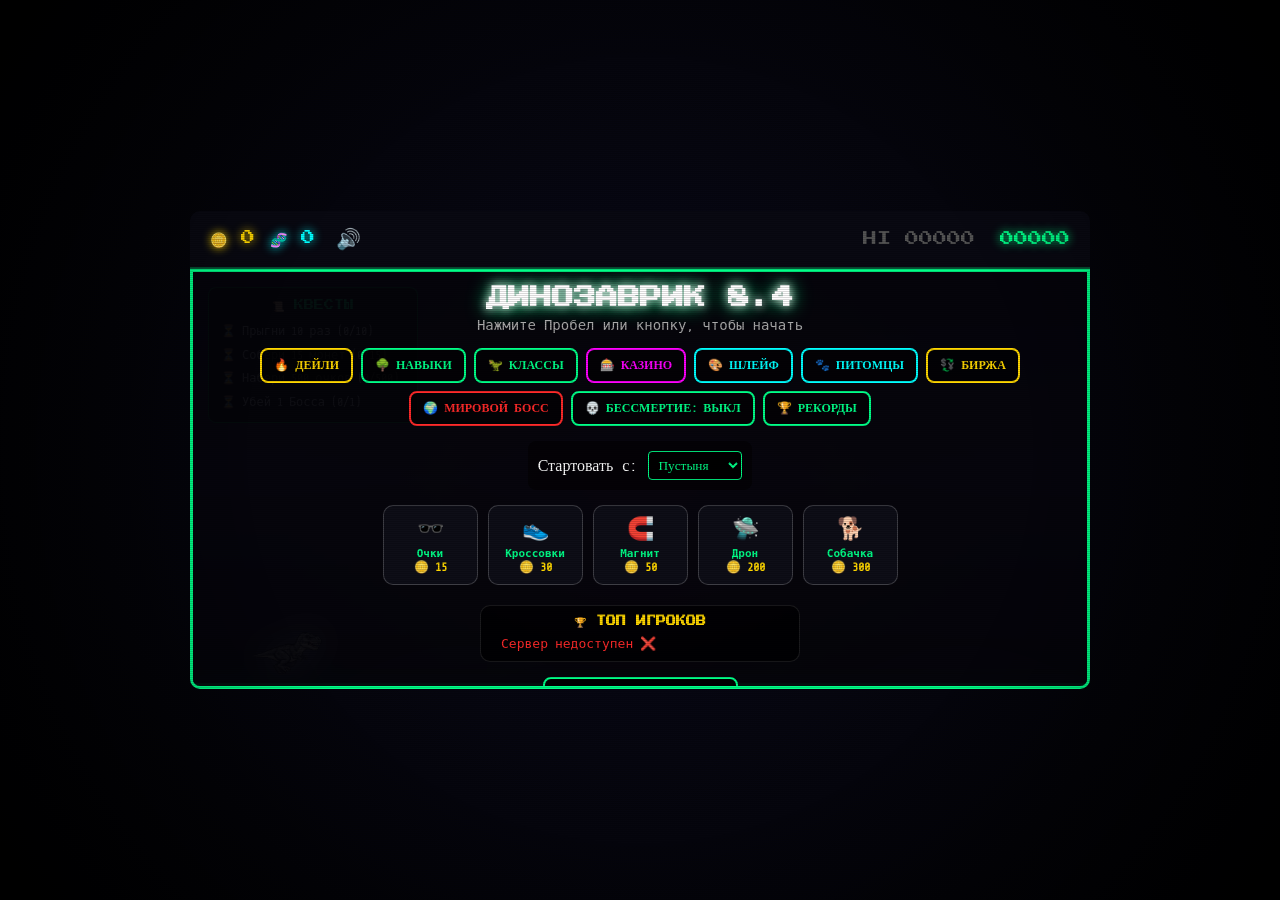
==== commit 19fec6c1: "Add files via upload" ====
--- a/index.html
+++ b/index.html
@@ -75,7 +75,7 @@
                 <button id="daily-challenge-btn" class="action-btn" style="border-color:#ffd700; color:#ffd700;">🔥 ДЕЙЛИ</button>
                 <button id="skill-btn" class="action-btn">🌳 НАВЫКИ</button>
                 <button id="skins-btn" class="action-btn">🦖 КЛАССЫ</button>
-                <button id="roulette-btn" class="action-btn" style="border-color:#ff00ff; color:#ff00ff;">🎰 РУЛЕТКА</button>
+                <button id="roulette-btn" class="action-btn" style="border-color:#ff00ff; color:#ff00ff;">🎰 КАЗИНО</button>
                 <button id="trail-btn" class="action-btn" style="border-color:#00ffff; color:#00ffff;">🎨 ШЛЕЙФ</button>
                 <button id="pets-btn" class="action-btn" style="border-color:#00ffff; color:#00ffff;">🐾 ПИТОМЦЫ</button>
                 <button id="exchange-btn" class="action-btn" style="border-color:#ffd700; color:#ffd700;">💱 БИРЖА</button>
@@ -166,18 +166,74 @@
             </div>
         </div>
 
-        <div id="roulette-modal" class="modal roulette-modal" style="display: none;">
-            <h2 style="color: #ff00ff; text-shadow: 0 0 10px #ff00ff;">🎰 ЗОЛОТАЯ РУЛЕТКА</h2>
-            <p style="color: #aaa; font-size: 12px; margin: 10px 0;">Стоимость спина: <strong style="color:#ffd700;">50 🪙</strong></p>
-            <div class="roulette-slots">
-                <div class="roulette-slot" id="slot-1">🎁</div>
-                <div class="roulette-slot" id="slot-2">🎁</div>
-                <div class="roulette-slot" id="slot-3">🎁</div>
-            </div>
-            <div id="roulette-result" class="roulette-result" style="display:none;"></div>
-            <button id="roulette-spin-btn" class="action-btn" style="border-color: #ff00ff; color: #ff00ff; font-size: 14px; padding: 12px 30px; margin-top: 15px;">КРУТИТЬ (50 🪙)</button>
-            <button class="close-modal-btn roulette-close-btn">ЗАКРЫТЬ</button>
-        </div>
+        <div id="roulette-modal" class="modal roulette-modal casino-modal" style="display: none;">
+    <h2 style="color: #ff00ff; text-shadow: 0 0 10px #ff00ff;">🎰 КАЗИНО «DINO LUCK»</h2>
+    <div class="casino-stats">
+        🪙 <span id="casino-coins-display">0</span>
+        <span class="casino-stats-mini" id="casino-wagered">Поставлено: 0</span>
+        <span class="casino-stats-mini" id="casino-won">Выиграно: 0</span>
+    </div>
+
+    <div class="casino-tabs">
+        <button class="casino-tab-btn active" data-tab="roulette">🎰 Рулетка</button>
+        <button class="casino-tab-btn" data-tab="coinflip">🪙 Монетка</button>
+        <button class="casino-tab-btn" data-tab="dice">🎲 Кости</button>
+        <button class="casino-tab-btn" data-tab="jackpot">💎 Джекпот</button>
+    </div>
+
+    <!-- РУЛЕТКА -->
+    <div class="casino-panel active" data-panel="roulette">
+        <p style="color: #aaa; font-size: 12px; margin: 10px 0;">Ставка: <strong style="color:#ffd700;">50 🪙</strong></p>
+        <div class="roulette-slots">
+            <div class="roulette-slot" id="slot-1">🎁</div>
+            <div class="roulette-slot" id="slot-2">🎁</div>
+            <div class="roulette-slot" id="slot-3">🎁</div>
+        </div>
+        <div id="roulette-result" class="roulette-result" style="display:none;"></div>
+        <button id="roulette-spin-btn" class="action-btn" style="border-color: #ff00ff; color: #ff00ff; font-size: 14px; padding: 12px 30px; margin-top: 15px;">КРУТИТЬ (50 🪙)</button>
+    </div>
+
+    <!-- МОНЕТКА -->
+    <div class="casino-panel" data-panel="coinflip" style="display:none;">
+        <p style="color: #aaa; font-size: 12px; margin: 10px 0;">Ставка: <strong style="color:#ffd700;">25 🪙</strong> · Выигрыш: <strong style="color:#00ff88;">x2</strong></p>
+        <div class="coin-flip-display" id="coin-flip-display">🪙</div>
+        <div id="coinflip-result" class="roulette-result" style="display:none;"></div>
+        <div style="display:flex; gap:10px; justify-content:center; margin-top:15px; flex-wrap:wrap;">
+            <button id="coinflip-heads-btn" class="action-btn" style="border-color:#ffd700; color:#ffd700;">👑 ОРЁЛ (25 🪙)</button>
+            <button id="coinflip-tails-btn" class="action-btn" style="border-color:#00ffff; color:#00ffff;">🪙 РЕШКА (25 🪙)</button>
+        </div>
+    </div>
+
+    <!-- КОСТИ -->
+    <div class="casino-panel" data-panel="dice" style="display:none;">
+        <p style="color: #aaa; font-size: 12px; margin: 10px 0;">Ставка: <strong style="color:#ffd700;">10 🪙</strong> · Выигрыш: <strong style="color:#00ff88;">x5</strong></p>
+        <div class="dice-display" id="dice-display">🎲</div>
+        <div class="dice-grid" id="dice-grid">
+            <button class="dice-btn" data-value="1">1</button>
+            <button class="dice-btn" data-value="2">2</button>
+            <button class="dice-btn" data-value="3">3</button>
+            <button class="dice-btn" data-value="4">4</button>
+            <button class="dice-btn" data-value="5">5</button>
+            <button class="dice-btn" data-value="6">6</button>
+        </div>
+        <div id="dice-result" class="roulette-result" style="display:none;"></div>
+        <button id="dice-roll-btn" class="action-btn" style="border-color:#00ff88; color:#00ff88; margin-top:15px;">БРОСИТЬ (10 🪙)</button>
+    </div>
+
+    <!-- ДЖЕКПОТ -->
+    <div class="casino-panel" data-panel="jackpot" style="display:none;">
+        <p style="color: #aaa; font-size: 12px; margin: 10px 0;">Ставка: <strong style="color:#ffd700;">150 🪙</strong> · Шанс на <strong style="color:#ff00ff;">ДЖЕКПОТ</strong></p>
+        <div class="roulette-slots">
+            <div class="roulette-slot" id="jackpot-slot-1">💎</div>
+            <div class="roulette-slot" id="jackpot-slot-2">💎</div>
+            <div class="roulette-slot" id="jackpot-slot-3">💎</div>
+        </div>
+        <div id="jackpot-result" class="roulette-result" style="display:none;"></div>
+        <button id="jackpot-spin-btn" class="action-btn" style="border-color: #ff00ff; color: #ff00ff; font-size: 14px; padding: 12px 30px; margin-top: 15px;">КРУТИТЬ (150 🪙)</button>
+    </div>
+
+    <button class="close-modal-btn roulette-close-btn">ЗАКРЫТЬ</button>
+</div>
 
         <div id="trail-modal" class="modal" style="display: none; border-color: #00ffff; box-shadow: 0 0 50px rgba(0,255,255,0.4);">
             <h2 style="color: #00ffff; text-shadow: 0 0 10px #00ffff;">🎨 ВЫБОР ШЛЕЙФА</h2>
--- a/style.css
+++ b/style.css
@@ -452,4 +452,121 @@
     .powerup { box-shadow: none !important; }
     .weather-particle { display: none !important; }
     .bg-hypnotic { animation: none !important; opacity: 0.3 !important; }
+}
+/* --- КАЗИНО «DINO LUCK» --- */
+.casino-modal { max-width: 600px; }
+
+.casino-stats {
+    font-family: 'Press Start 2P', cursive;
+    font-size: 12px;
+    color: #ffd700;
+    padding: 10px;
+    margin-bottom: 15px;
+    background: rgba(255, 215, 0, 0.08);
+    border: 1px solid rgba(255, 215, 0, 0.3);
+    border-radius: 8px;
+    display: flex;
+    flex-wrap: wrap;
+    gap: 12px;
+    justify-content: center;
+    align-items: center;
+}
+.casino-stats-mini {
+    font-size: 9px;
+    color: #888;
+    font-family: 'Share Tech Mono', monospace;
+}
+
+.casino-tabs {
+    display: flex;
+    gap: 5px;
+    justify-content: center;
+    flex-wrap: wrap;
+    margin-bottom: 20px;
+}
+.casino-tab-btn {
+    padding: 8px 14px;
+    font-family: 'Share Tech Mono';
+    font-size: 11px;
+    font-weight: bold;
+    background: rgba(0, 0, 0, 0.6);
+    color: #888;
+    border: 2px solid #333;
+    border-radius: 8px;
+    cursor: pointer;
+    transition: all 0.2s;
+}
+.casino-tab-btn:hover { border-color: #ff00ff; color: #ff00ff; }
+.casino-tab-btn.active {
+    background: rgba(255, 0, 255, 0.15);
+    border-color: #ff00ff;
+    color: #ff00ff;
+    box-shadow: 0 0 15px rgba(255, 0, 255, 0.4);
+}
+
+.casino-panel { text-align: center; }
+
+.coin-flip-display {
+    font-size: 90px;
+    margin: 20px 0;
+    text-align: center;
+    filter: drop-shadow(0 0 20px #ffd700);
+    line-height: 1;
+    transition: transform 0.2s;
+}
+@keyframes spinFlip {
+    0%   { transform: rotateY(0deg) scale(1); }
+    50%  { transform: rotateY(540deg) scale(1.2); }
+    100% { transform: rotateY(1080deg) scale(1); }
+}
+
+.dice-display {
+    font-size: 90px;
+    margin: 20px 0;
+    text-align: center;
+    filter: drop-shadow(0 0 20px #00ff88);
+    line-height: 1;
+    transition: transform 0.1s;
+}
+
+.dice-grid {
+    display: flex;
+    gap: 8px;
+    justify-content: center;
+    flex-wrap: wrap;
+    margin: 15px 0;
+}
+.dice-btn {
+    width: 46px;
+    height: 46px;
+    font-size: 18px;
+    font-weight: bold;
+    font-family: 'Press Start 2P', cursive;
+    background: rgba(0, 0, 0, 0.7);
+    color: #00ff88;
+    border: 2px solid #00ff88;
+    border-radius: 8px;
+    cursor: pointer;
+    transition: all 0.2s;
+}
+.dice-btn:hover { background: rgba(0, 255, 136, 0.2); }
+.dice-btn.selected {
+    background: #00ff88;
+    color: #000;
+    box-shadow: 0 0 20px #00ff88;
+    transform: scale(1.1);
+}
+
+.trail-particle.rainbow {
+    width: 16px; height: 16px;
+    background: linear-gradient(45deg, #ff0000, #ff8c00, #ffd700, #00ff00, #00ffff, #0000ff, #ff00ff);
+    border-radius: 50%;
+    box-shadow: 0 0 20px #fff, 0 0 30px #ff00ff;
+    animation: trailFade 0.6s ease-out forwards;
+}
+
+@media (max-width: 900px) {
+    .casino-tab-btn { padding: 6px 10px; font-size: 10px; }
+    .coin-flip-display, .dice-display { font-size: 64px; }
+    .dice-btn { width: 40px; height: 40px; font-size: 15px; }
 }
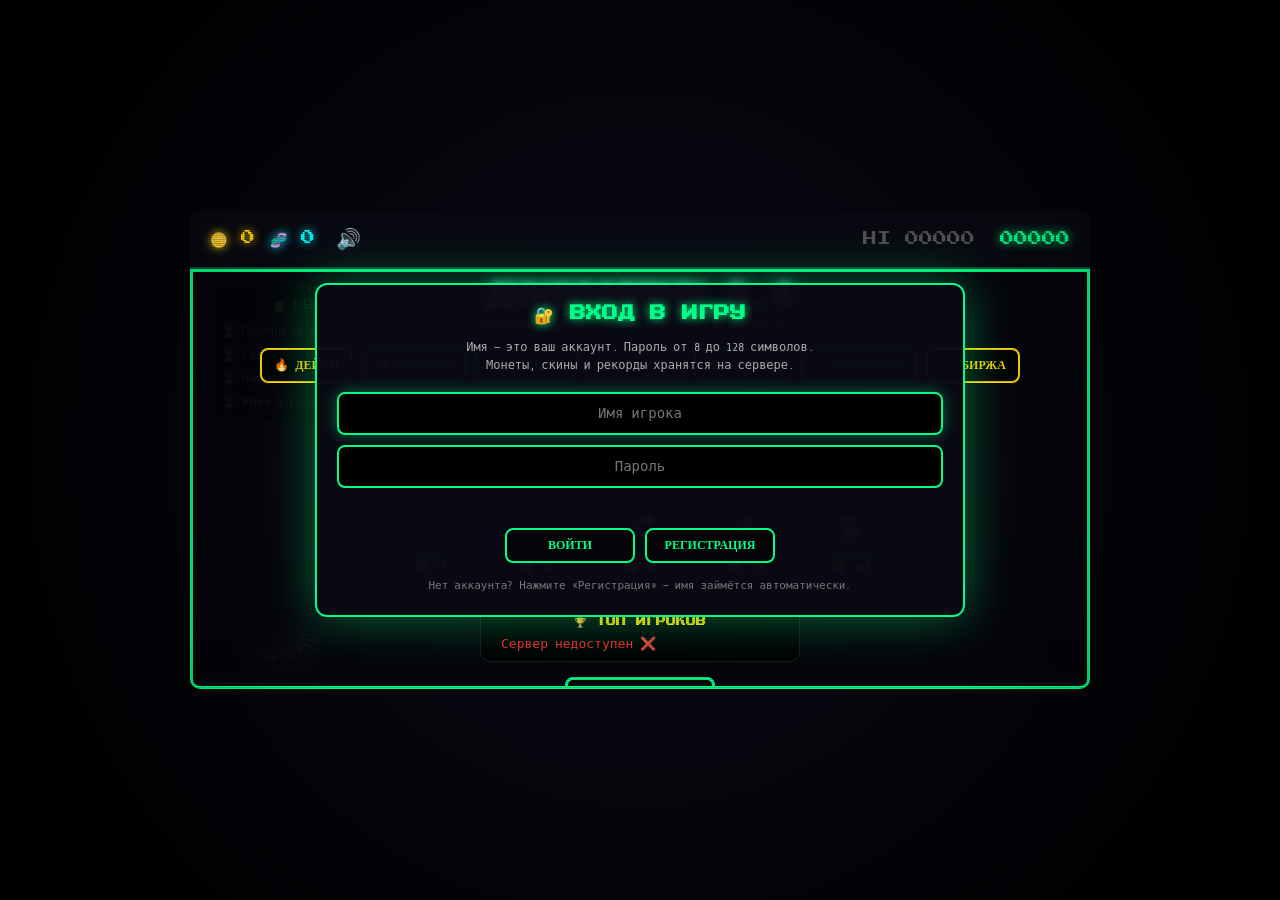
==== commit 55641b5c: "Add files via upload" ====
--- a/index.html
+++ b/index.html
@@ -24,6 +24,10 @@
             <div id="god-badge" style="display:none;">👻</div>
             <div id="daily-badge" style="display:none; color:#ffd700; font-size:10px;">🔥 DAILY</div>
             <button id="mute-btn" class="icon-btn">🔊</button>
+            <div id="player-badge" style="display:none;">
+                <span id="player-badge-name">—</span>
+                <button id="logout-btn" class="icon-btn" title="Выйти из аккаунта">🚪</button>
+            </div>
         </div>
         <div class="score-board">
             <span id="high-score">HI 00000</span>
@@ -66,6 +70,21 @@
         <div id="boss-container" style="z-index: 8; position: absolute; inset: 0; pointer-events: none;"></div>
 
         <div class="player" id="player-character"></div>
+
+        <div id="auth-modal" class="modal auth-modal" style="display: none;">
+            <h2>🔐 ВХОД В ИГРУ</h2>
+            <p class="auth-hint">Имя — это ваш аккаунт. Пароль от 8 до 128 символов.<br>Монеты, скины и рекорды хранятся на сервере.</p>
+            <div class="auth-fields">
+                <input id="auth-name-input" type="text" maxlength="20" autocomplete="username" placeholder="Имя игрока">
+                <input id="auth-password-input" type="password" maxlength="128" autocomplete="current-password" placeholder="Пароль">
+            </div>
+            <div id="auth-error" class="auth-error"></div>
+            <div class="auth-actions">
+                <button id="auth-login-btn" class="action-btn">ВОЙТИ</button>
+                <button id="auth-register-btn" class="action-btn">РЕГИСТРАЦИЯ</button>
+            </div>
+            <p class="auth-note">Нет аккаунта? Нажмите «Регистрация» — имя займётся автоматически.</p>
+        </div>
 
         <div id="game-menu">
             <h1 id="menu-title">ДИНОЗАВРИК 8.4</h1>
@@ -248,8 +267,9 @@
             <div style="color: #aaa; font-size: 11px; margin: 10px 0 20px 0;">Курс обновляется каждый день в 00:00 UTC</div>
             <div class="exchange-buttons">
                 <button id="exchange-buy-btn" class="action-btn" style="border-color: #00ff88; color: #00ff88;">КУПИТЬ 10 🧬</button>
-                <button id="exchange-sell-btn" class="action-btn" style="border-color: #ff8c00; color: #ff8c00;">ПРОДАТЬ 10 🧬</button>
-            </div>
+                <button id="exchange-sell-btn" class="action-btn" style="border-color: #ff8c00; color: #ff8c00;" disabled title="Продажа ДНК отключена: сервер не может проверить клиентскую ДНК">ПРОДАЖА ОТКЛЮЧЕНА</button>
+            </div>
+            <p class="exchange-note">Продажа ДНК отключена: сервер не может проверить клиентскую ДНК, поэтому такие монеты было бы слишком легко накрутить.</p>
             <div style="margin-top: 20px; color: #888; font-size: 13px;">
                 Баланс: <span style="color:#ffd700;">🪙 <span id="exchange-coins">0</span></span> · 
                 <span style="color:#00ffff;">🧬 <span id="exchange-dna">0</span></span>
--- a/style.css
+++ b/style.css
@@ -282,7 +282,7 @@
 .pet-upgrade-btn:hover:not(:disabled) { background: #ffd700; color: #000; box-shadow: 0 0 15px #ffd700; }
 .pet-upgrade-btn:disabled { opacity: 0.4; cursor: not-allowed; border-color: #555; color: #555; }
 
-/* --- МИРОВОЙ БОСС (НОВОЕ) --- */
+/* --- МИРОВОЙ БОСС --- */
 #world-boss-bar {
     position: absolute;
     top: 0; left: 0; right: 0;
@@ -442,6 +442,9 @@
     #active-artifacts { top: 60px; }
     #loop-badge { font-size: 9px; padding: 2px 5px; }
     #god-badge { font-size: 14px; padding: 1px 4px; }
+    .casino-tab-btn { padding: 6px 10px; font-size: 10px; }
+    .coin-flip-display, .dice-display { font-size: 64px; }
+    .dice-btn { width: 40px; height: 40px; font-size: 15px; }
 }
 @media (max-width: 900px) {
     .player { filter: none !important; }
@@ -453,6 +456,7 @@
     .weather-particle { display: none !important; }
     .bg-hypnotic { animation: none !important; opacity: 0.3 !important; }
 }
+
 /* --- КАЗИНО «DINO LUCK» --- */
 .casino-modal { max-width: 600px; }
 
@@ -565,8 +569,50 @@
     animation: trailFade 0.6s ease-out forwards;
 }
 
-@media (max-width: 900px) {
-    .casino-tab-btn { padding: 6px 10px; font-size: 10px; }
-    .coin-flip-display, .dice-display { font-size: 64px; }
-    .dice-btn { width: 40px; height: 40px; font-size: 15px; }
-}+/* --- АККАУНТ --- */
+#player-badge {
+    display: flex;
+    align-items: center;
+    gap: 6px;
+    color: #00ff88;
+    font-size: 10px;
+    padding: 4px 8px;
+    border: 1px solid rgba(0, 255, 136, 0.5);
+    border-radius: 6px;
+    background: rgba(0, 255, 136, 0.08);
+    max-width: 180px;
+}
+#player-badge-name {
+    overflow: hidden;
+    text-overflow: ellipsis;
+    white-space: nowrap;
+}
+#logout-btn { font-size: 14px; }
+
+.auth-modal {
+    position: fixed;
+    border-color: #00ff88;
+    box-shadow: 0 0 50px rgba(0, 255, 136, 0.4);
+    z-index: 10050;
+    max-height: 90vh;
+}
+.auth-modal h2 { color: #00ff88; text-shadow: 0 0 10px #00ff88; }
+.auth-hint { color: #aaa; font-size: 12px; line-height: 1.5; margin: 0 0 18px; }
+.auth-fields { display: flex; flex-direction: column; gap: 10px; margin-bottom: 12px; }
+.auth-fields input {
+    padding: 12px;
+    font-family: inherit;
+    font-size: 14px;
+    background: #000;
+    color: #00ff88;
+    border: 2px solid #00ff88;
+    border-radius: 8px;
+    outline: none;
+    text-align: center;
+}
+.auth-fields input:focus { box-shadow: 0 0 15px rgba(0, 255, 136, 0.4); }
+.auth-error { min-height: 18px; color: #ff2a2a; font-size: 12px; margin-bottom: 10px; }
+.auth-actions { display: flex; gap: 10px; justify-content: center; flex-wrap: wrap; }
+.auth-actions .action-btn { min-width: 130px; }
+.auth-note { color: #777; font-size: 11px; margin: 15px 0 0; line-height: 1.5; }
+.exchange-note { color: #777; font-size: 10px; line-height: 1.5; margin: 15px 0 0; }
